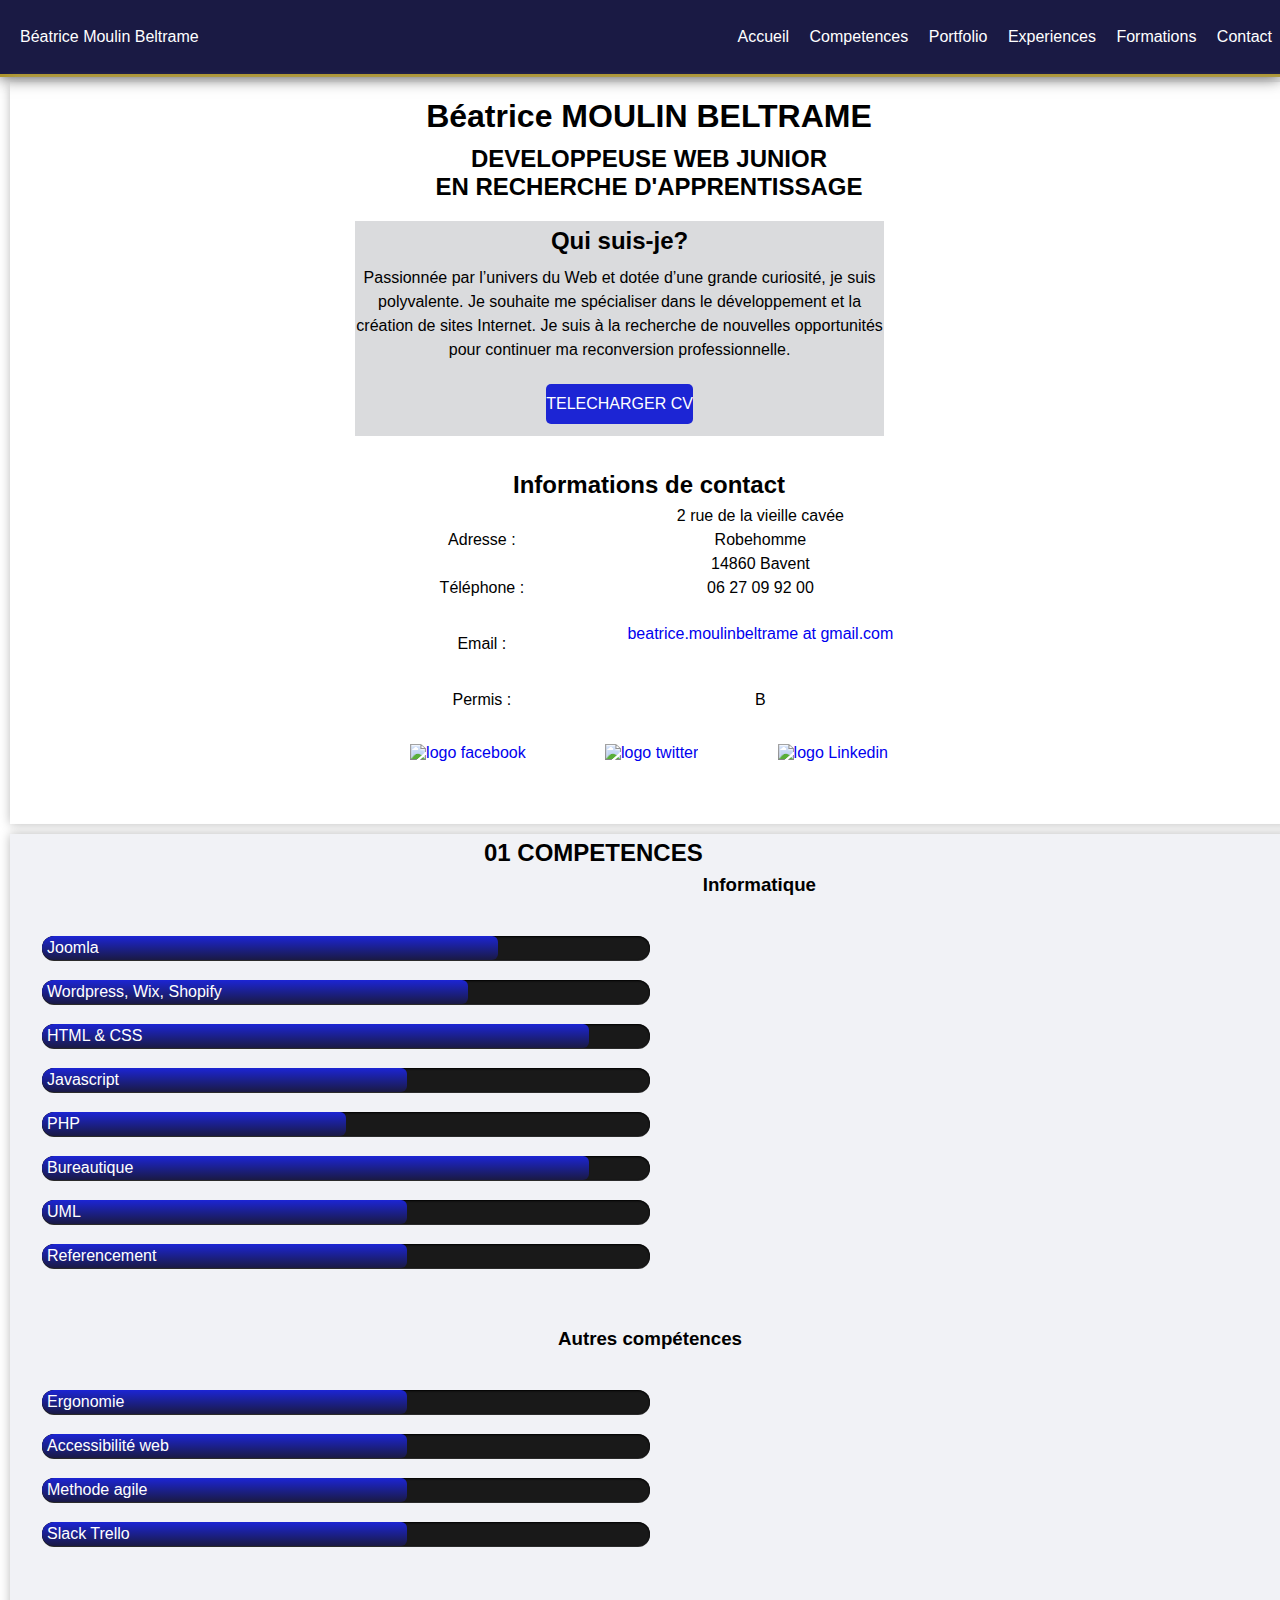
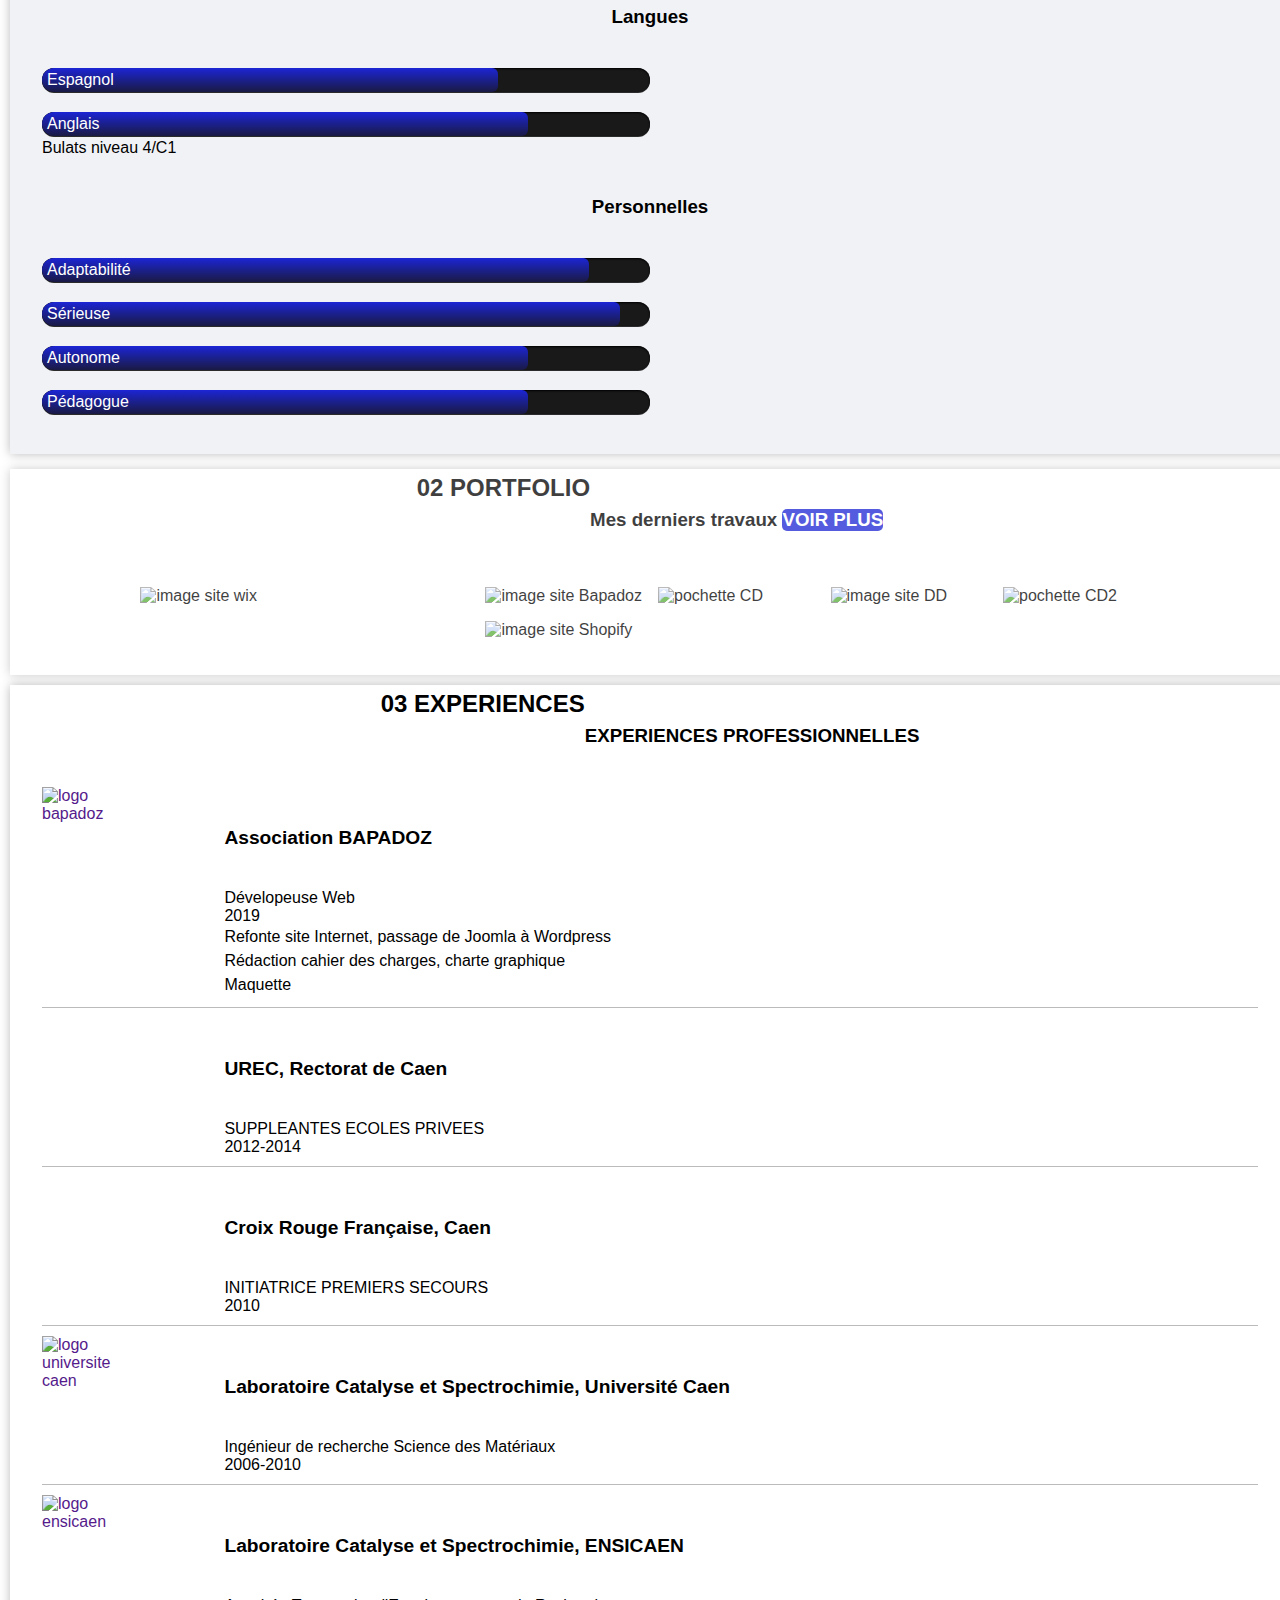
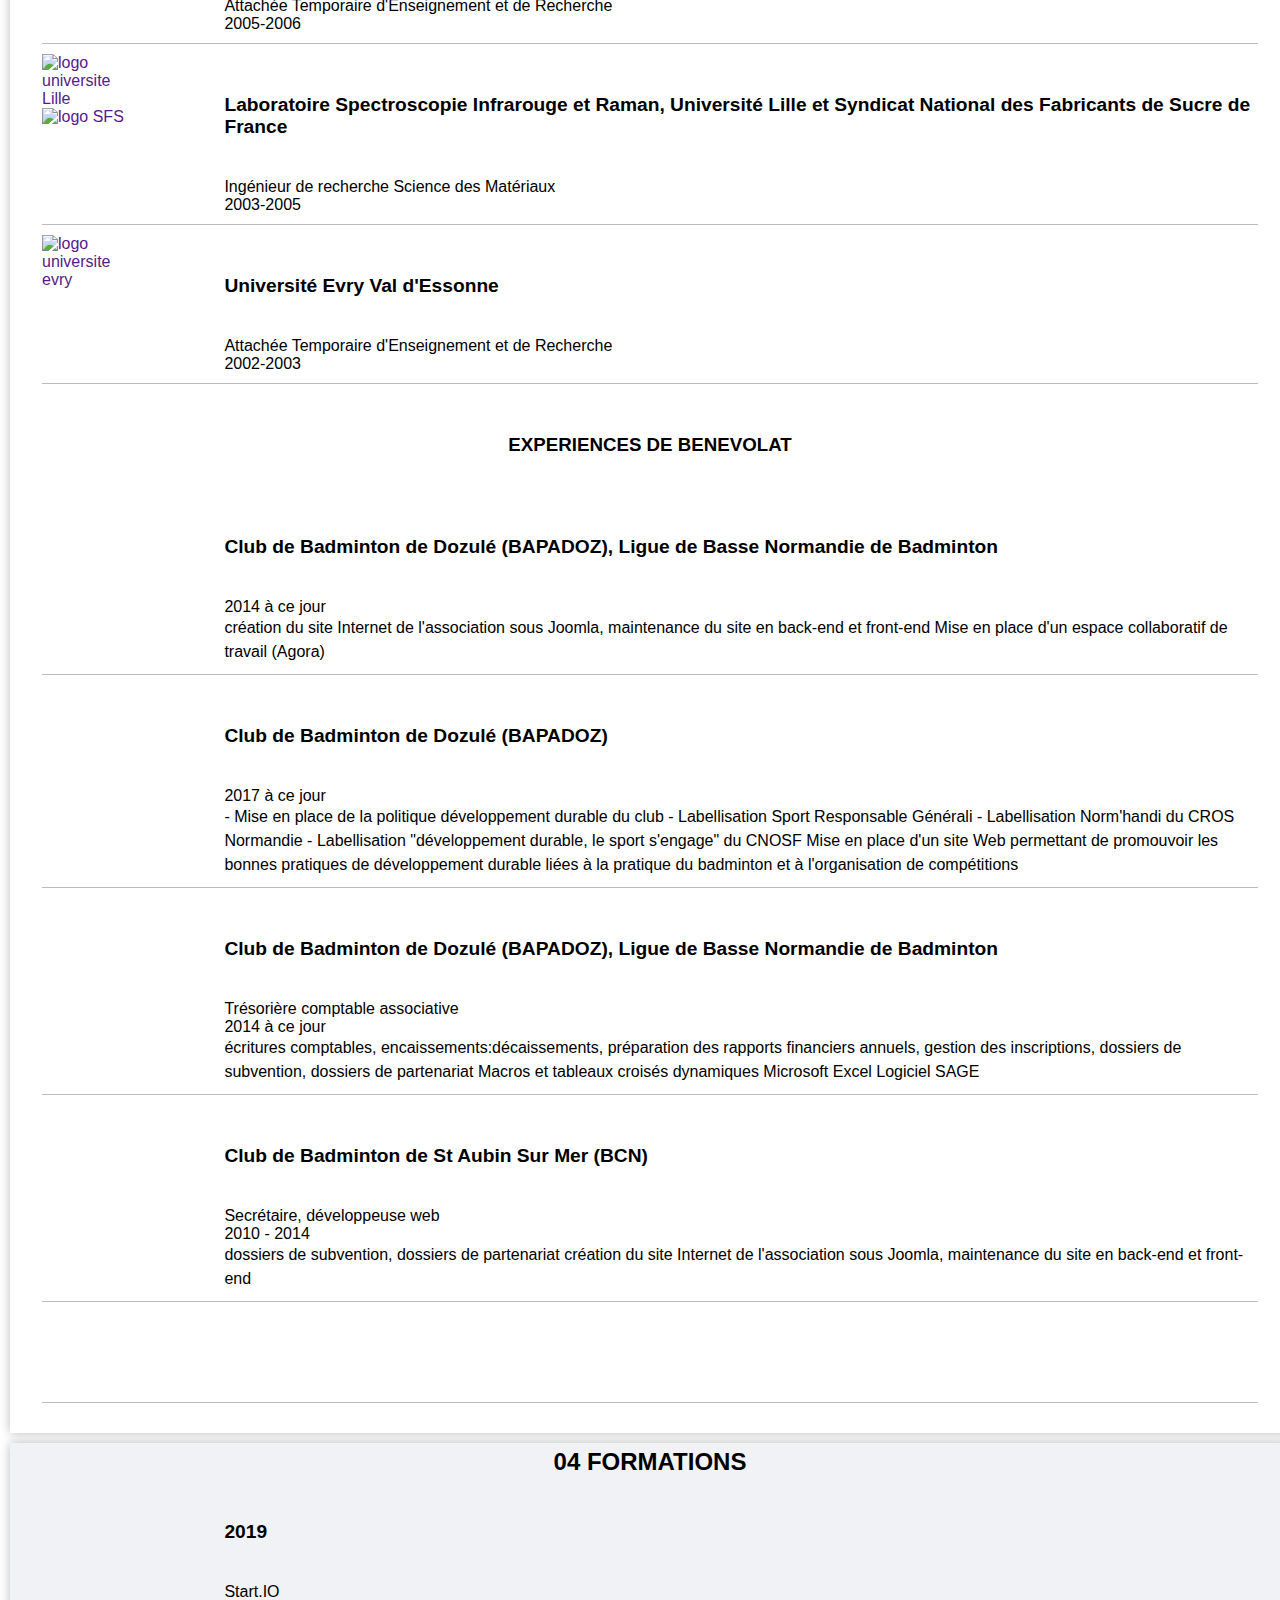
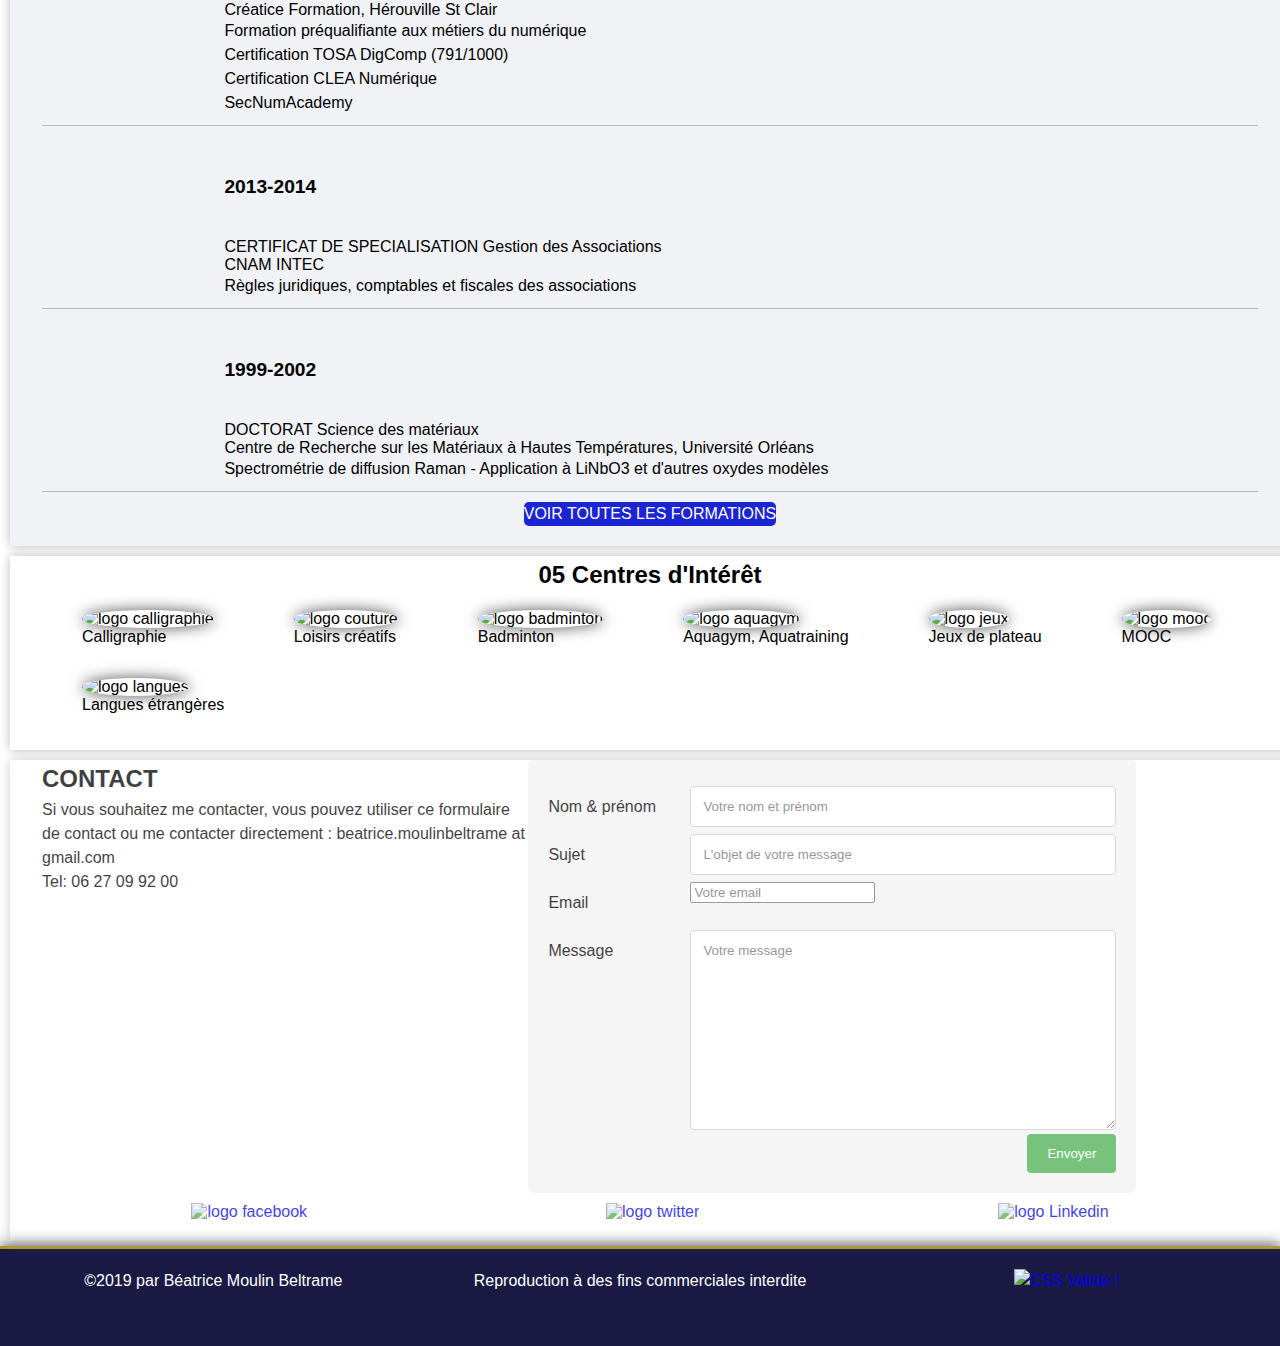
==== index.html @ e1b191f3 "version2" ====
<!DOCTYPE html>
<html lang="fr">
<head>
	<meta charset="utf-8" />
	<meta name="viewport" content="width=device-width, initial-scale=1" />
	<link rel="stylesheet" href="style.css" type="text/css" />
	<title>Site perso de Beatrice Moulin Beltrame</title>
	<link rel="shortcut icon" type="image/x-icon" href="">

</head>
<body>
	<div id="page">
	<header class="main-header">
        <nav class="main-navigation">
            <div class="nav-wrapper">
                <p class="site-title">Béatrice Moulin Beltrame</p>
                <input type="checkbox" id="menu-checkbox" class="menu-checkbox">
				<label for="menu-checkbox" class="menu-toggle">&equiv; Menu</label>
                <ul class="menu">
                    <li><a href="index.html">Accueil</a></li>
                    <li><a href="index.html#competences">Competences</a></li>
                    <li><a href="index.html#portfolio">Portfolio</a></li>
                    <li><a href="index.html#experiences">Experiences</a></li>
                    <li><a href="index.html#formations">Formations</a></li>
                    <li><a href="index.html#contact">Contact</a></li>
                </ul>
            </div> 
        </nav>
    </header>


	<main>
		<section id="principale">
			<!-- <div class="photo"></div> -->
			<div class="presentation">
				<h1>Béatrice MOULIN BELTRAME</h1>
				<h2>DEVELOPPEUSE WEB JUNIOR<br />EN RECHERCHE D'APPRENTISSAGE</h2>
				<article class="main-bloc-inside">
					<h2> Qui suis-je?</h2>
				<p>Passionnée par l’univers du Web et dotée d’une grande curiosité, je suis polyvalente. Je souhaite me spécialiser dans le développement et la création de sites Internet. Je suis à la recherche de nouvelles opportunités pour continuer ma reconversion professionnelle.</p>
				<a href="CV.pdf"><span class="button">TELECHARGER CV</span></a>
				</article>
			</div>
			<div class="contact">
				<h2>Informations de contact</h2>
				<div class="contactbox">
					<p>Adresse :</p>
					<p>2 rue de la vieille cavée<br/>
					Robehomme<br/>
					14860 Bavent</p>
				</div>
				<div class="contactbox">
					<p>Téléphone :</p>
					<p>06 27 09 92 00</p>
				</div>
				<div class="contactbox">
					<p>Email :</p>
					<p><a href="mailto:beatrice.moulinbeltrame@gmail.com">beatrice.moulinbeltrame at gmail.com</a></p>
				</div>
				<div class="contactbox">
					<p>Permis :</p>
					<p>B</p>
				</div>
				<div class="social">
					<a href="https://fr-fr.facebook.com/beatrice.moulin.161"><img src="images/facebook.png" alt="logo facebook" target="_blank"></a>
					<a href="https://twitter.com/beamb14"><img src="images/twitter.png" alt="logo twitter"></a>
					<a href="https://www.linkedin.com/in/béatrice-moulin-beltrame"><img src="images/linkedin.png" alt="logo Linkedin"></a>
				</div>
			</div>
		</section>
		<section id="competences">
			<h2>01 COMPETENCES</h2>
			<h3>Informatique</h3>
			<div class="comp">
				<div class="progressBar">
				<p><span class="p75">Joomla</span></p>
				</div>
			</div>
			<div class="comp">
				<div class="progressBar">
				<p><span class="p70">Wordpress, Wix, Shopify</span></p>
				</div>
			</div>
			<div class="comp">
				<div class="progressBar">
				<p><span class="p90">HTML & CSS</span></p>
				</div>
			</div>
			<div class="comp">
				<div class="progressBar">
				<p><span class="p60">Javascript</span></p>
				</div>
			</div>
			<div class="comp">
				<div class="progressBar">
				<p><span class="p50">PHP</span></p>
				</div>
			</div>
			<div class="comp">
				<div class="progressBar">
				<p><span class="p90">Bureautique</span></p>
				</div>
			</div>
			<div class="comp">
				<div class="progressBar">
				<p><span class="p60">UML</span></p>
				</div>
			</div>
			<div class="comp">
				<div class="progressBar">
				<p><span class="p60">Referencement</span></p>
				</div>
			</div>
			<h3>Autres compétences</h3>
			<div class="comp">
				<div class="progressBar">
				<p><span class="p60">Ergonomie</span></p>
				</div>
			</div>
			<div class="comp">
				<div class="progressBar">
				<p><span class="p60">Accessibilité web</span></p>
				</div>
			</div>
			<div class="comp">
				<div class="progressBar">
				<p><span class="p60">Methode agile</span></p>
				</div>
			</div>
			<div class="comp">
				<div class="progressBar">
				<p><span class="p60">Slack Trello</span></p>
				</div>
			</div>
			<h3>Langues</h3>
			<div class="comp">
				<div class="progressBar">
				<p><span class="p75">Espagnol</span></p>
				</div>
			</div>
			<div class="comp">
				<div class="progressBar">
				<p><span class="p80">Anglais</span>
				Bulats niveau 4/C1</p>
				</div>
			</div>
			<h3>Personnelles</h3>
			<div class="comp">
				<div class="progressBar">
				<p><span class="p90">Adaptabilité</span></p>
				</div>
			</div>
			<div class="comp">
				<div class="progressBar">
				<p><span class="p95">Sérieuse</span></p>
				</div>
			</div>
			<div class="comp">
				<div class="progressBar">
				<p><span class="p80">Autonome</span></p>
				</div>
			</div>
			<div class="comp">
				<div class="progressBar">
				<p><span class="p80">Pédagogue</span></p>
				</div>
			</div>
		</section>
		<section id="portfolio">
			<h2>02 PORTFOLIO</h2>
			<h3>Mes derniers travaux <a href="Portfolio.html"><span class="button">VOIR PLUS</span></a></h3>
			<ul class="gridportfolio">
				<li class="gridportfolio-item">
					<img src="portfolio/SiteWix.png" alt="image site wix" title="creation site internet sous wix"/>
				</li>
				<li class="gridportfolio-item">
					<img src="portfolio/SiteBapadoz.png" alt="image site Bapadoz" />
				</li>
				<li class="gridportfolio-item">
					<img src="portfolio/PochetteCD.png" alt="pochette CD" />
				</li>
				<li class="gridportfolio-item">
					<img src="portfolio/SiteDD.png" alt="image site DD" />
				</li>
				<li class="gridportfolio-item">
					<img src="portfolio/PochetteCD2.png" alt="pochette CD2" />
				</li>
				<li class="gridportfolio-item">
					<img src="portfolio/SiteShopify.png" alt="image site Shopify" />
				</li>
			</ul>
			
		</section>
		<section id="experiences">
			<h2>03 EXPERIENCES</h2>
			<h3>EXPERIENCES PROFESSIONNELLES</h3>
			<div class="exp">
				<div class="explogo">
					<a href=""><img src="images/Bapadoz.png" alt="logo bapadoz"></a>
				</div>
				<div class="expinfo">
					<h3>Association BAPADOZ</h3>
					<h4>Dévelopeuse Web</h4>
					<h4>2019</h4>
				</div>
				<div class="expdescription">
					<p>Refonte site Internet, passage de Joomla à Wordpress<br />
						Rédaction cahier des charges, charte graphique<br />
					Maquette</p>
				</div>
			</div>	
			<div class="exp">
				<div class="explogo">
					<a href=""><img src="images/UREC.png" alt=""></a>
				</div>
				<div class="expinfo">
					<h3>UREC, Rectorat de Caen</h3>
					<h4>SUPPLEANTES ECOLES PRIVEES</h4>
					<h4>2012-2014</h4>
				</div>
				<div class="expdescription">
					<p></p>
				</div>
			</div>
			<div class="exp">
				<div class="explogo">
					<a href=""><img src="images/CRF.png" alt=""></a>
				</div>
				<div class="expinfo">
					<h3>Croix Rouge Française, Caen</h3>
					<h4>INITIATRICE PREMIERS SECOURS</h4>
					<h4>2010</h4>
				</div>
				<div class="expdescription">
					<p></p>
				</div>
			</div>
			<div class="exp">
				<div class="explogo">
					<a href=""><img src="images/LCS.jpg" alt=""><img src="images/Unicaen.jpg" alt="logo universite caen"></a>
				</div>
				<div class="expinfo">
					<h3>Laboratoire Catalyse et Spectrochimie, Université Caen</h3>
					<h4>Ingénieur de recherche Science des Matériaux</h4>
					<h4>2006-2010</h4>
				</div>
				<div class="expdescription">
					<p></p>
				</div>
			</div>
			<div class="exp">
				<div class="explogo">
					<a href=""><img src="images/LCS.jpg" alt=""><img src="images/ENSI.png" alt="logo ensicaen"></a>
				</div>
				<div class="expinfo">
					<h3>Laboratoire Catalyse et Spectrochimie, ENSICAEN</h3>
					<h4>Attachée Temporaire d'Enseignement et de Recherche</h4>
					<h4>2005-2006</h4>
				</div>
				<div class="expdescription">
					<p></p>
				</div>
			</div>	
			<div class="exp">
				<div class="explogo">
					<a href=""><img src="images/LASIR.jpg" alt=""><img src="images/UnivLille.jpg" alt="logo universite Lille"><img src="images/SNFS.png" alt="logo SFS"> </a>
				</div>
				<div class="expinfo">
					<h3>Laboratoire Spectroscopie Infrarouge et Raman, Université Lille et Syndicat National des Fabricants de Sucre de France</h3>
					<h4>Ingénieur de recherche Science des Matériaux</h4>
					<h4>2003-2005</h4>
				</div>
				<div class="expdescription">
					<p></p>
				</div>
			</div>	
			<div class="exp">
				<div class="explogo">
					<a href=""><img src="images/University_of_Évry_Val_d'Essonne_(logo).png" alt="logo universite evry"></a>
				</div>
				<div class="expinfo">
					<h3>Université Evry Val d'Essonne</h3>
					<h4>Attachée Temporaire d'Enseignement et de Recherche</h4>
					<h4>2002-2003</h4>
				</div>
				<div class="expdescription">
					<p></p>
				</div>
			</div>
			<h3>EXPERIENCES DE BENEVOLAT</h3>
			<div class="exp">
				<div class="explogo">
					<a href=""><img src="" alt=""></a>
				</div>
				<div class="expinfo">
					<h3>Club de Badminton de Dozulé (BAPADOZ), Ligue de Basse Normandie  de Badminton</h3>
					<h4></h4>
					<h4>2014 à ce jour</h4>
				</div>
				<div class="expdescription">
					<p>création du site Internet de l'association sous Joomla, maintenance  du site en back-end et front-end
					Mise en place d'un espace collaboratif de travail (Agora)</p>
				</div>
			</div>
			<div class="exp">
				<div class="explogo">
					<a href=""><img src="" alt=""></a>
				</div>
				<div class="expinfo">
					<h3>Club de Badminton de Dozulé (BAPADOZ)</h3>
					<h4></h4>
					<h4>2017 à ce jour</h4>
				</div>
				<div class="expdescription">
					<p>- Mise en place de la politique développement durable du club

- Labellisation Sport Responsable Générali

- Labellisation Norm'handi du CROS Normandie

- Labellisation "développement durable, le sport s'engage" du CNOSF
Mise en place d'un site Web permettant de promouvoir les bonnes pratiques de développement durable liées à la pratique du badminton et à l'organisation de compétitions</p>
				</div>
			</div>
			<div class="exp">
				<div class="explogo">
					<a href=""><img src="" alt=""></a>
				</div>
				<div class="expinfo">
					<h3>Club de Badminton de Dozulé (BAPADOZ), Ligue de Basse Normandie  de Badminton</h3>
					<h4>Trésorière comptable associative</h4>
					<h4>2014 à ce jour</h4>
				</div>
				<div class="expdescription">
					<p>écritures comptables, encaissements:décaissements, préparation des rapports financiers annuels, gestion des inscriptions, dossiers de subvention, dossiers de partenariat

Macros et tableaux croisés dynamiques Microsoft Excel
Logiciel SAGE</p>
				</div>
			</div>
			<div class="exp">
				<div class="explogo">
					<a href=""><img src="" alt=""></a>
				</div>
				<div class="expinfo">
					<h3>Club de Badminton de St Aubin Sur Mer (BCN)</h3>
					<h4>Secrétaire, développeuse web</h4>
					<h4>2010 - 2014</h4>
				</div>
				<div class="expdescription">
					<p>dossiers de subvention, dossiers de partenariat
création du site Internet de l'association sous Joomla, maintenance  du site en back-end et front-end</p>
				</div>
			</div>
			
			
			<div class="exp">
				<div class="explogo">
					<a href=""><img src="" alt=""></a>
				</div>
				<div class="expinfo">
					<h3></h3>
					<h4></h4>
					<h4></h4>
				</div>
				<div class="expdescription">
					<p></p>
				</div>
			</div>
		</section>
		<section id="formations">
			<h2>04 FORMATIONS</h2>
			<div class="format">
				<div class="formatlogo">
					<a href=""><img src="" alt=""></a>
				</div>
				<div class="formatinfo">
					<h3>2019</h3>
					<h4>Start.IO</h4>
					<h4>Créatice Formation, Hérouville St Clair</h4>
				</div>
				<div class="formatdescription">
					<p>Formation préqualifiante aux métiers du numérique<br />
						Certification TOSA DigComp (791/1000)<br />
						Certification CLEA Numérique<br />
					SecNumAcademy</p>
				</div>
			</div>
			<div class="format">
				<div class="formatlogo">
					<a href=""><img src="" alt=""></a>
				</div>
				<div class="formatinfo">
					<h3>2013-2014</h3>
					<h4>CERTIFICAT DE SPECIALISATION Gestion des Associations</h4>
					<h4>CNAM INTEC</h4>
				</div>
				<div class="formatdescription">
					<p>Règles juridiques, comptables et fiscales des associations</p>
				</div>
			</div>
			<div class="format">
				<div class="formatlogo">
					<a href=""><img src="" alt=""></a>
				</div>
				<div class="formatinfo">
					<h3>1999-2002</h3>
					<h4>DOCTORAT Science des matériaux</h4>
					<h4>Centre de Recherche sur les Matériaux à Hautes Températures, Université Orléans</h4>
				</div>
				<div class="formatdescription">
					<p>Spectrométrie de diffusion Raman - Application à LiNbO3 et d'autres oxydes modèles</p>
				</div>
			</div>
			<p><a href="Formations.html" alt="lien vers formations"><span class="button">VOIR TOUTES LES FORMATIONS</span></a></p>
		</section>
		<section id="centresinteret">
			<h2>05 Centres d'Intérêt</h2>
			<div class="interets">
				<figure class="interet">
					<img src="images/calligraphy.png" alt="logo calligraphie">
					<figcaption>Calligraphie</figcaption>
				</figure>
				<figure class="interet">
					<img src="images/knitting.png" alt="logo couture">
					<figcaption>Loisirs créatifs</figcaption>
				</figure>
				<figure class="interet">
					<img src="images/badminton.png" alt="logo badminton">
					<figcaption>Badminton</figcaption>
				</figure>
				<figure class="interet">
					<img src="images/aquagym.png" alt="logo aquagym">
					<figcaption>Aquagym, Aquatraining</figcaption>
				</figure>
				<figure class="interet">
					<img src="images/chess-board.png" alt="logo jeux">
					<figcaption>Jeux de plateau</figcaption>
				</figure>
				<figure class="interet">
					<img src="images/mooc.jpg" alt="logo mooc">
					<figcaption>MOOC</figcaption>
				</figure>
				<figure class="interet">
					<img src="images/translation.png" alt="logo langues">
					<figcaption>Langues étrangères</figcaption>
				</figure>
			</div>
		</section>
		<section id="contact">
			<div class="cont">
				<div class="cont-item">
					<h2>CONTACT</h2>
					<p>Si vous souhaitez me contacter, vous pouvez utiliser ce formulaire de contact ou me contacter directement : beatrice.moulinbeltrame at gmail.com<br /> Tel: 06 27 09 92 00</p>
				</div>
				<div class="formcontact">
					<form action="#" method="post">
						<div class="row">
      						<div class="col-25">
                        		<label for="fnom">Nom & prénom</label>
                        	</div>
      						<div class="col-75">
                        		<input type="text" id="fnom" name="fnom" placeholder="Votre nom et prénom">
                        	</div>
    					</div>
    					<div class="row">
      						<div class="col-25">
                        		<label for="sujet">Sujet</label>
                        	</div>
      						<div class="col-75">
                        		<input type="text" id="sujet" name="sujet" placeholder="L'objet de votre message">
                        	</div>
    					</div>
    					<div class="row">
      						<div class="col-25">
                        		<label for="emailAddress">Email</label>
                        	</div>
      						<div class="col-75">
                        		<input id="emailAddress" type="email" name="email" placeholder="Votre email">
                        	</div>
    					</div>
    					<div class="row">
      						<div class="col-25">
                        		<label for="subject">Message</label>
                        	</div>
      						<div class="col-75">
                        		<textarea id="subject" name="subject" placeholder="Votre message" style="height:200px"></textarea>
                        	</div>
                        </div>
                        <div class="row">
                        		<input type="submit" value="Envoyer">
                        </div>
                    </form>
                </div>
			</div>
			<div class="social">
					<a href="https://fr-fr.facebook.com/beatrice.moulin.161"><img src="images/facebook.png" alt="logo facebook" target="_blank"></a>
					<a href="https://twitter.com/beamb14"><img src="images/twitter.png" alt="logo twitter"></a>
					<a href="https://www.linkedin.com/in/béatrice-moulin-beltrame"><img src="images/linkedin.png" alt="logo Linkedin"></a>
			</div>
		</section>
	</main>
	
	<footer>
		<p>©2019 par Béatrice Moulin Beltrame</p>
		<p>Reproduction à des fins commerciales interdite</p>
		<p>
    <a href="http://jigsaw.w3.org/css-validator/check/referer">
        <img style="border:0;width:88px;height:31px"
            src="http://jigsaw.w3.org/css-validator/images/vcss"
            alt="CSS Valide !" />
    </a>
</p>
	</footer>
</div>
</body>
</html>
---- style.css ----
html, body, div, h1, h2, h3, h4, h5, h6, p, blockquote, a, img, small, strong, sub, sup, ol, ul, li, fieldset, form, label, legend, table, caption, tbody, tfoot, thead, tr, th, td, nav, button, section, header, footer, title {
	margin: 0;
	padding: 0;
	border: 0;
	outline: 0;
	vertical-align: baseline;
	background: transparent;
}

html {
	box-sizing : border-box; /* retire les marges internes et bordures des dimensions de la boite */
}

*, *::before, *::after {
	box-sizing: inherit;
}

* {
	font-family: 'Trebuchet MS', Arial, sans-serif;
}

body {
	padding: 0;
	margin: 0;
	display: flex;
	flex-flow: row nowrap;
}


body >* {
	flex: 100%;
}

p {
	font-size: 1em;
	line-height: 1.5em;
}

a {
	text-decoration: none;
}

 footer  {
	display: flex;
	width: 100%;
	padding: 20px 0px;
	box-shadow: 0px 0px 15px #333;
    background-color: #1a1a44;
	border-top: 3px #ae952e solid;
    min-height: 100px;
}


section {
	display: flex;
	flex-flow: row wrap;
	justify-content: center;
	width: 100%;
	padding-bottom: 20px;
	margin: 5px 10px;
	box-shadow: 0px 0px 10px #bbb;
	/*background-color: */
}

h1 {
	font-size: 2em;
	line-height: 1.5em;
	font-weight: bold;
}

h2 {
	margin: 5px 0;
}

h3 {
	margin: 40px 0;
}

section > div {
	width: 95%;
}

main  {
	display: flex;
	flex-direction: column;
	
}

.button {
	display: inline-block;
	height: 100%;
	min-height: 21px;
	background-color: rgba(28, 37, 212, 1);
	color: white;
	cursor: pointer !important;
	text-align: center;
	border-radius: 5px;
}


.social {
	display: flex;
	justify-content: space-around;
	margin: 10px auto 0px auto;
}

.social img {
	width: 40px;
	height: 40px;
}

/********************************/
/*********HEADER*****************/
/********************************/
.main-header {
    width: 100%;
    padding: 20px 0px;
    box-shadow: 0px 0px 15px #333;
    background-color: #1a1a44;
    border-bottom: 3px #ae952e solid;
    color: #fff;
}

.nav-wrapper {    
    align-items: center;
    display: flex;
    flex-wrap: wrap;
    justify-content: space-between;
}

.main-header p{
	padding-left : 20px;
}

.menu {
    /*display: none;*/ /* le menu est cache par defaut */
    flex-basis: 100%;
    list-style: none;
    margin: 0;
    max-height: 0;
    opacity: 0; /**/
    overflow: hidden;
    padding: 0 2em;
    transition: margin .5s ease-in-out, max-height .5s ease-in-out, opacity .3s .1s ease-in-out;
    visibility: hidden; /**/
}

.menu-checkbox:checked ~ .menu {
    /*display: block;*/
	margin: 1em 0;
    max-height: 500px;
    opacity: 1;
    visibility: visible;
}

.menu-checkbox:checked + .menu {
	margin: 1em 0;
    max-height: 500px;
    opacity: 1;
    visibility: visible;
}

.menu-checkbox {
	opacity: 0;
	position: absolute;
	top: -1000px;
}

.menu-checkbox:focus + .menu-toggle {
    outline: #ae952e auto 5px;
}

.menu-toggle {
    padding: .5em 1em;
    display: inline-block;/**/
}

.menu li {
    border-bottom: 1px solid #eee;
}

.menu li a {
    display: inline-block;
    padding: 0.5em 1em;
    color: #fff;
}

.menu li a:hover {
  background-color: #f4f4f4;
  color: #333;
}

/*****************************/
/*****************************/
/*****************************/
 #principale {
	text-align: center;
	border-bottom: 2px dashed #ccc;
	background-image: url('images/seascape.jpg');
	background-attachment: fixed; 
	background-repeat: no-repeat;
	background-size: cover;
	height: 100%;
 }

 #principale a {
 	display: block;
 	text-align: center;
 	padding: 10px;
 	margin: 10px auto 30px auto;
 	border-radius: 5px;
 }

.presentation {
	margin-top: 10px;
	padding-bottom: 0px;
}

article {
	margin-left: calc(50%/2);
	margin-top: 20px;
}

.main-bloc-inside {
	font-size:1em; 
	line-height:2.5em; 
	text-align:center;
	width: 45%;
	background-color : #dadbdd;

}

.photo {
	text-align: center;
}

.photo img {
	width: 150px;
	height: 150px;
	border: 3px solid #fff;
	box-shadow: 0px 0px 10px #777;
	border-radius: 50%;
	margin-top: -80px;
}

.contactbox {
	display: flex;
	flex-flow: row wrap;
	align-items: center;
}

.contactbox p:first-child {
	flex: 0 0 40%;
}

.contactbox p:last-child {
	flex: 0 0 60%;
}

/*****************************/
/*********COMPETENCES*********/
/*****************************/
#competences {
	/*background-image: url('images/code-2620118_1920.jpg');
	background-attachment: fixed; 
	background-repeat: no-repeat;
	background-size: cover;
	opacity: .75;*/
	background-color: #f1f2f6;
	display: flex;
	flex-flow: row wrap;
	margin-bottom: 10px;
}

.comp {
	display: flex;
	flex-flow: row wrap;
	margin-bottom: 10px;
}

.progressBar {
	flex: 0 0 50%;
	height: 1.5em;
	width: 300px;
	/*position: relative;*/
	background-color: #191919;
	-moz-border-radius: 16px;
	-webkit-border-radius: 16px;
	border-radius: 16px;
	box-shadow: inset 0 1px 2px #000, 0 1px 0 #2b2b2b;
	-webkit-box-shadow: inset 0 1px 2px #000, 0 1px 0 #2b2b2b;
	-moz-box-shadow: inset 0 1px 2px #000, 0 1px 0 #2b2b2b;
	margin-bottom: 10px;
}

.progressBar span, .progressBar2 span {
	display: block;
	height: 100%;
	padding-left: 5px;
	color: #fff;
	/*transition: width;
	width: 0%;
    height: 100%;
    transition: width;
    transition-duration: 1s;
    transition-timing-function: cubic-bezier(.36,.55,.63,.48);

	background-color: rgb(43,194,83);
	background-image: linear-gradient(center bottom, 
		rgb(43,194,83) 75%, 
		rgb(84,240,84) 25%);
  	box-shadow: 
  		inset 0 2px 9px  rgba(255,255,255,0.3), 
  		inset 0 -2px 6px rgba(0,0,0,0.4);
  	position: relative;
  	overflow: hidden;
  	*/
}


.p100 {
	width: 100%;	
  background-color: rgba(28, 37, 212, 1);
  background-image: -webkit-linear-gradient(rgba(28, 37, 212, 1), #1A1A44);
  background-image: -o-linear-gradient(rgba(28, 37, 212, 1), #1A1A44);
  background-image: linear-gradient(rgba(28, 37, 212, 1), #1A1A44);

	border-top-right-radius: 8px;
	border-bottom-right-radius: 8px;
	border-top-left-radius: 16px;
	border-bottom-left-radius: 16px;
}

.p95 {
	width: 95%;		
  background-color: rgba(28, 37, 212, 1);
  background-image: -webkit-linear-gradient(rgba(28, 37, 212, 1), #1A1A44);
  background-image: -o-linear-gradient(rgba(28, 37, 212, 1), #1A1A44);
  background-image: linear-gradient(rgba(28, 37, 212, 1), #1A1A44);
	border-top-right-radius: 8px;
	border-bottom-right-radius: 8px;
	border-top-left-radius: 16px;
	border-bottom-left-radius: 16px;
}

.p90 {
	width: 90%;	
  background-color: rgba(28, 37, 212, 1);
  background-image: -webkit-linear-gradient(rgba(28, 37, 212, 1), #1A1A44);
  background-image: -o-linear-gradient(rgba(28, 37, 212, 1), #1A1A44);
  background-image: linear-gradient(rgba(28, 37, 212, 1), #1A1A44);
	border-top-right-radius: 8px;
	border-bottom-right-radius: 8px;
	border-top-left-radius: 16px;
	border-bottom-left-radius: 16px;
}

.p85 {
	width: 85%;	
  background-color: rgba(28, 37, 212, 1);
  background-image: -webkit-linear-gradient(rgba(28, 37, 212, 1), #1A1A44);
  background-image: -o-linear-gradient(rgba(28, 37, 212, 1), #1A1A44);
  background-image: linear-gradient(rgba(28, 37, 212, 1), #1A1A44);
	border-top-right-radius: 8px;
	border-bottom-right-radius: 8px;
	border-top-left-radius: 16px;
	border-bottom-left-radius: 16px;
}

.p80 {
	width: 80%;		
  background-color: rgba(28, 37, 212, 1);
  background-image: -webkit-linear-gradient(rgba(28, 37, 212, 1), #1A1A44);
  background-image: -o-linear-gradient(rgba(28, 37, 212, 1), #1A1A44);
  background-image: linear-gradient(rgba(28, 37, 212, 1), #1A1A44);
	border-top-right-radius: 8px;
	border-bottom-right-radius: 8px;
	border-top-left-radius: 16px;
	border-bottom-left-radius: 16px;
}

.p75 {
	width: 75%;
  background-color: rgba(28, 37, 212, 1);
  background-image: -webkit-linear-gradient(rgba(28, 37, 212, 1), #1A1A44);
  background-image: -o-linear-gradient(rgba(28, 37, 212, 1), #1A1A44);
  background-image: linear-gradient(rgba(28, 37, 212, 1), #1A1A44);
	border-top-right-radius: 8px;
	border-bottom-right-radius: 8px;
	border-top-left-radius: 16px;
	border-bottom-left-radius: 16px;
}

.p70 {
	width: 70%;		
  background-color: rgba(28, 37, 212, 1);
  background-image: -webkit-linear-gradient(rgba(28, 37, 212, 1), #1A1A44);
  background-image: -o-linear-gradient(rgba(28, 37, 212, 1), #1A1A44);
  background-image: linear-gradient(rgba(28, 37, 212, 1), #1A1A44);
	border-top-right-radius: 8px;
	border-bottom-right-radius: 8px;
	border-top-left-radius: 16px;
	border-bottom-left-radius: 16px;
}

.p65 {
	width: 65%;
	background-color: rgba(28, 37, 212, 1);
  background-image: -webkit-linear-gradient(rgba(28, 37, 212, 1), #1A1A44);
  background-image: -o-linear-gradient(rgba(28, 37, 212, 1), #1A1A44);
  background-image: linear-gradient(rgba(28, 37, 212, 1), #1A1A44);
	border-top-right-radius: 8px;
	border-bottom-right-radius: 8px;
	border-top-left-radius: 16px;
	border-bottom-left-radius: 16px;
}
.p60 {
	width: 60%;	
	background-color: rgba(28, 37, 212, 1);
  background-image: -webkit-linear-gradient(rgba(28, 37, 212, 1), #1A1A44);
  background-image: -o-linear-gradient(rgba(28, 37, 212, 1), #1A1A44);
  background-image: linear-gradient(rgba(28, 37, 212, 1), #1A1A44);
	border-top-right-radius: 8px;
	border-bottom-right-radius: 8px;
	border-top-left-radius: 16px;
	border-bottom-left-radius: 16px;
}
.p55 {
	width: 55%;
	background-color: rgba(28, 37, 212, 1);
  background-image: -webkit-linear-gradient(rgba(28, 37, 212, 1), #1A1A44);
  background-image: -o-linear-gradient(rgba(28, 37, 212, 1), #1A1A44);
  background-image: linear-gradient(rgba(28, 37, 212, 1), #1A1A44);
	border-top-right-radius: 8px;
	border-bottom-right-radius: 8px;
	border-top-left-radius: 16px;
	border-bottom-left-radius: 16px;
}
.p50 {
	width: 50%;	
	background-color: rgba(28, 37, 212, 1);
  background-image: -webkit-linear-gradient(rgba(28, 37, 212, 1), #1A1A44);
  background-image: -o-linear-gradient(rgba(28, 37, 212, 1), #1A1A44);
  background-image: linear-gradient(rgba(28, 37, 212, 1), #1A1A44);
	border-top-right-radius: 8px;
	border-bottom-right-radius: 8px;
	border-top-left-radius: 16px;
	border-bottom-left-radius: 16px;
}

/*****************************/
/**********PORTFOLIO**********/
/*****************************/

#portfolio {
	background-image: url('images/landscape-559434_1920.jpg');
	background-attachment: fixed; 
	background-repeat: no-repeat;
	background-size: cover;
	opacity: .75;
}

.gridportfolio {
	list-style: none;
	padding: .5em;
	display: grid; /* grille*/
	grid-auto-flow: row; /*distribution auto*/
	grid-template-columns: 1fr; /* une seule colonne si pas de media queries*/
}

.gridportfolio-item {
	margin: .5em;
}

.gridportfolio-item:first-of-type {
	grid-area: 1 / 1 / span 2 / span 2; /* prend la place de deux elements dans chaque direction*/
}

.gridportfolio-item img {
	display: block;
	height: auto;
	max-width: 100%;
	margin:0 auto;
	opacity: 1;
}


/*****************************/
/*********EXPERIENCES*********/
/*****************************/
#experiences {
	/*background-image: url('images/salt-harvesting-3060093_1920.jpg');
	background-attachment: fixed; 
	background-repeat: no-repeat;
	background-size: cover;
	opacity: .55;*/
}

.exp {
	display: flex;
	flex-flow: row wrap;
	border-bottom: 1px solid #bbb;
	padding-bottom: 10px;
	margin-bottom: 10px;
}

.explogo {
	flex: 0 0 25%;
	max-width: 100px;
}

.expinfo {
	display: flex;
	flex-flow: column wrap;
	flex: 0 0 70%;
	margin-left: auto;
}

.exp img {
	width: 100%;
}

.exp h3 {
	font-size: 1.2em;
}

.exp h4 {
	font-size: 1em;
	font-weight: normal;
}


/*****************************/
/*********FORMATIONS*********/
/*****************************/
#formations {
	/*background-image: url('images/code-2620118_1920.jpg');
	background-attachment: fixed; 
	background-repeat: no-repeat;
	background-size: cover;
	opacity: .75;*/
	background-color: #f1f2f6;
}

.format {
	display: flex;
	flex-flow: row wrap;
	border-bottom: 1px solid #bbb;
	padding-bottom: 10px;
	margin-bottom: 10px;
}

.formatlogo {
	flex: 0 0 25%;
	max-width: 100px;
}

.formatinfo {
	display: flex;
	flex-flow: column wrap;
	flex: 0 0 70%;
	margin-left: auto;
}

.format img {
	width: 100%;
}

.format h3 {
	font-size: 1.2em;
}

.format h4 {
	font-size: 1em;
	font-weight: normal;
}



/********************************/
/*********INTERETS***************/
/********************************/
#centresinteret {
	background-image: url('images/boat-962799_1920.jpg');
}

#centresinteret img {
	width: 80px;
	height: 80px;
	border-radius: 50%;
	box-shadow: 0px 0px 15px #555;
}

.interets {
	display: flex;
	flex-flow: row wrap;	
}

/********************************/
/*********CONTACT****************/
/********************************/
#contact {
	background-image: url('images/code-2620118_1920.jpg');
	background-attachment: fixed; 
	background-repeat: no-repeat;
	background-size: cover;
	opacity: .75;
}

.cont {
	display: flex;
	flex-flow: row wrap;
}

.cont-item {
	flex: 0 0 40%;
}

.formcontact {
	border-radius: 5px;
  	background-color: #f2f2f2;
  	padding: 20px;
	flex: 0 0 50%;
}

/* Style inputs, select elements and textareas */
input[type=text], select, textarea{
  width: 100%;
  padding: 12px;
  border: 1px solid #ccc;
  border-radius: 4px;
  box-sizing: border-box;
  resize: vertical;
}

/* Style the label to display next to the inputs */
label {
  padding: 12px 12px 12px 0;
  display: inline-block;
}

/* Style the submit button */
input[type=submit] {
  background-color: #4CAF50;
  color: white;
  padding: 12px 20px;
  border: none;
  border-radius: 4px;
  cursor: pointer;
  float: right;
}

/* Floating column for labels: 25% width */
.col-25 {
  float: left;
  width: 25%;
  margin-top: 6px;
}

/* Floating column for inputs: 75% width */
.col-75 {
  float: left;
  width: 75%;
  margin-top: 6px;
}

/* Clear floats after the columns */
.row:after {
  content: "";
  display: table;
  clear: both;
}

/********************************/
/*********FOOTER*****************/
/********************************/
footer p {
	width: 90%;
	margin: 0 auto;
	color:#fff;
	text-align: center;
}






/*****************************/

@media (min-width: 400px) {
	.gridportfolio {
		grid-template-columns: 1fr 1fr;
	}
}

@media (min-width: 600px) {
	.gridportfolio {
		grid-template-columns: 1fr 1fr 1fr;
	}
}

@media (min-width: 800px) {
	.gridportfolio {
		grid-template-columns: 1fr 1fr 1fr 1fr;
	}
}

@media (min-width: 1000px) {
	section {
		width: 100%;
		box-shadow: 0px 0px 10px #bbb;
	}

	a:hover {color: #EA0;
	}
	
	
	#principale, .contact {
		flex: 0 0 45%;
	}

	#principale {
		border-bottom: none;
		border-right: 2px solid #ccc;
		padding-right: 20px;
	}

	#principale {
		padding-left: 20px;
		margin-right: auto;
	}

	#principale a {
		border: 2px solid transparent;
		box-shadow: none;
	}

	#principale a:hover {
		color: #1a1a44;
		background-color:#fff;
		/*border: 2px solid rgba(28, 37, 212, 1);*/
		box-shadow: 0px 0px 20px #666;
	}

	.gridportfolio {
		grid-template-columns: 1fr 1fr 1fr 1fr 1fr;
	}

	.explogo, .formatlogo {
		flex: 0 0 10%;
	}

	.expinfo, .expdescription, .formatinfo, .formatdescription {
		flex: 0 0 85%;
		margin-left: auto;
	}

	#centresinteret {
		flex: 0 1 25%;
	}
}

@media (min-width: 1200px) {
	.gridportfolio {
		grid-template-columns: 1fr 1fr 1fr 1fr 1fr 1fr;
	}
}

@media (min-width: 1400px) {
	.gridportfolio {
		grid-template-columns: 1fr 1fr 1fr 1fr 1fr 1fr 1fr;
	}
}

@media screen and (max-width: 600px) {
  .col-25, .col-75, input[type=submit] {
    width: 100%;
    margin-top: 0;
  }
}

@media screen and (min-width: 65em) {
    .menu {
        flex-basis: auto;
        margin: 0;
        max-height: 1000px;
        opacity: 1;
        padding: 0;
        visibility: visible;
    }

    .menu-toggle,
    .menu-checkbox {
        display: none;
    }

    .menu li {
        border: none;
        display: inline-block;
    }

	.menu li a {
	    padding: .5em;
	}

}
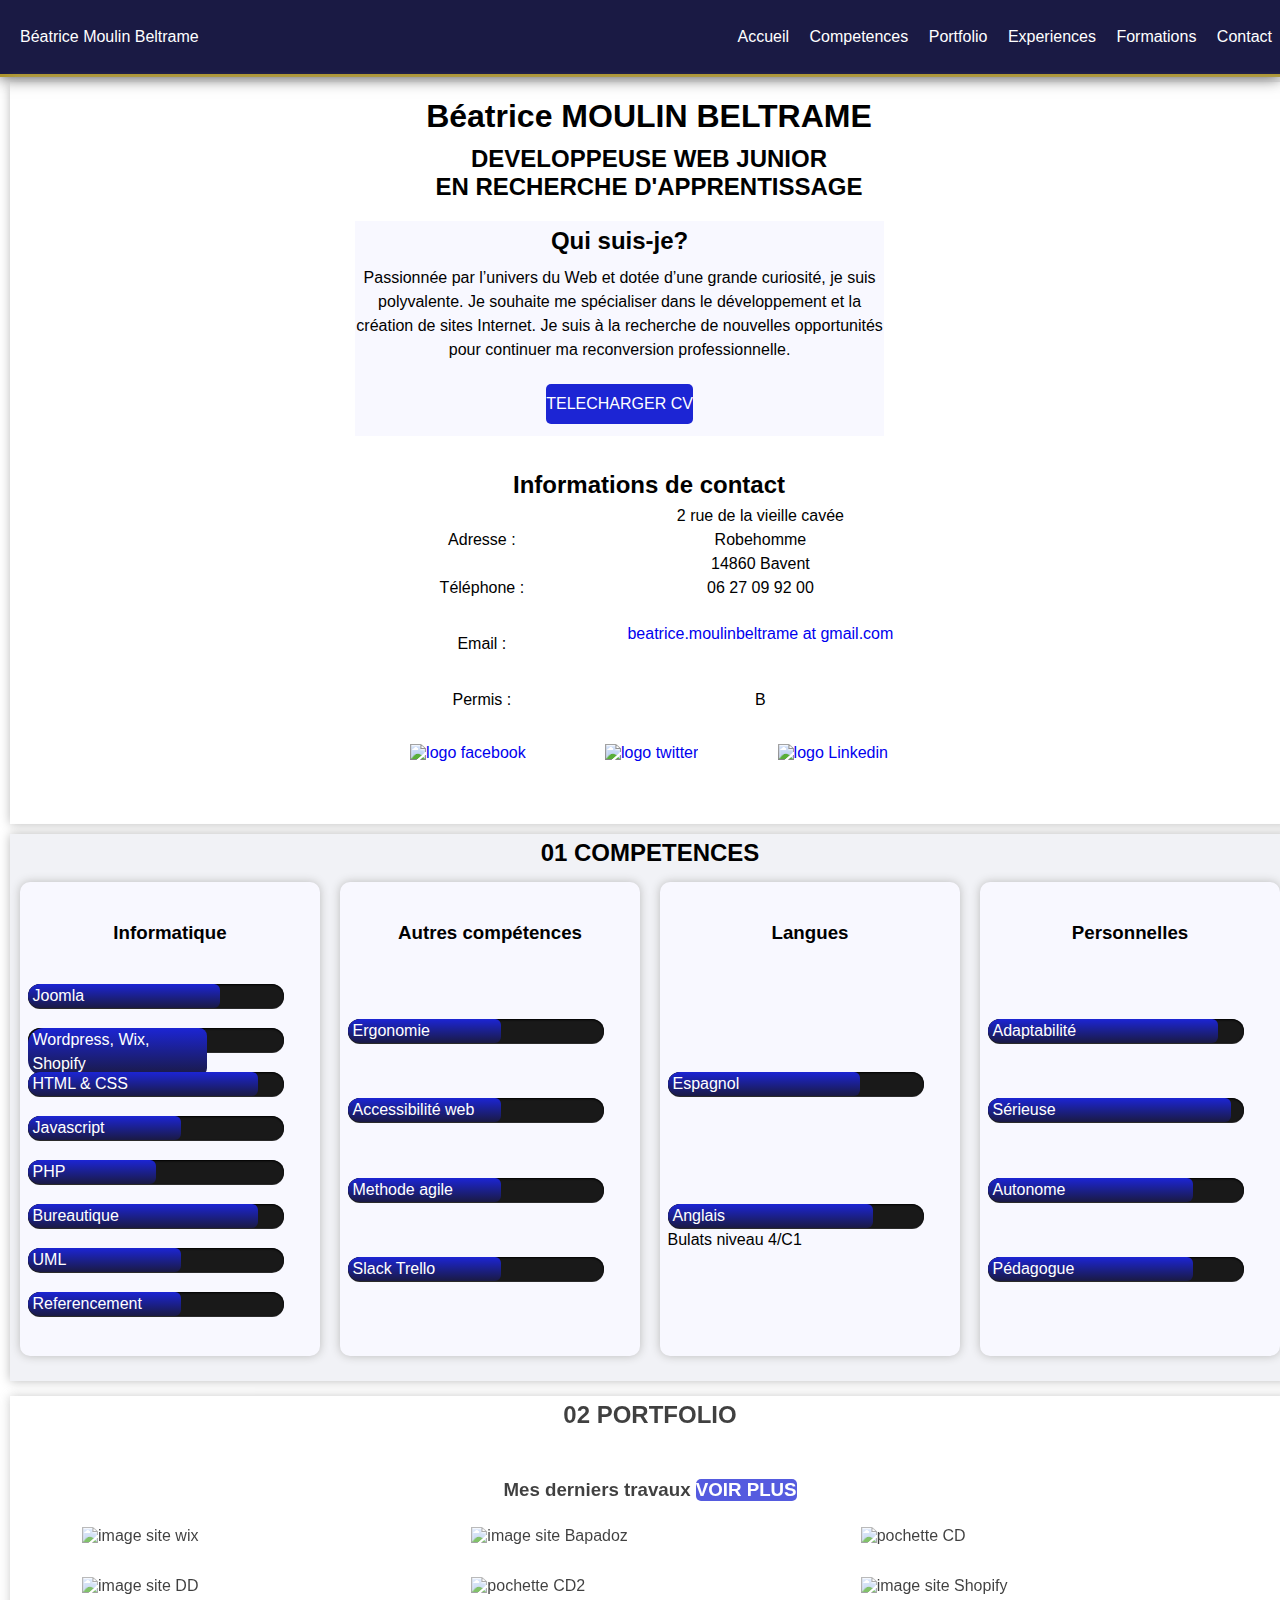
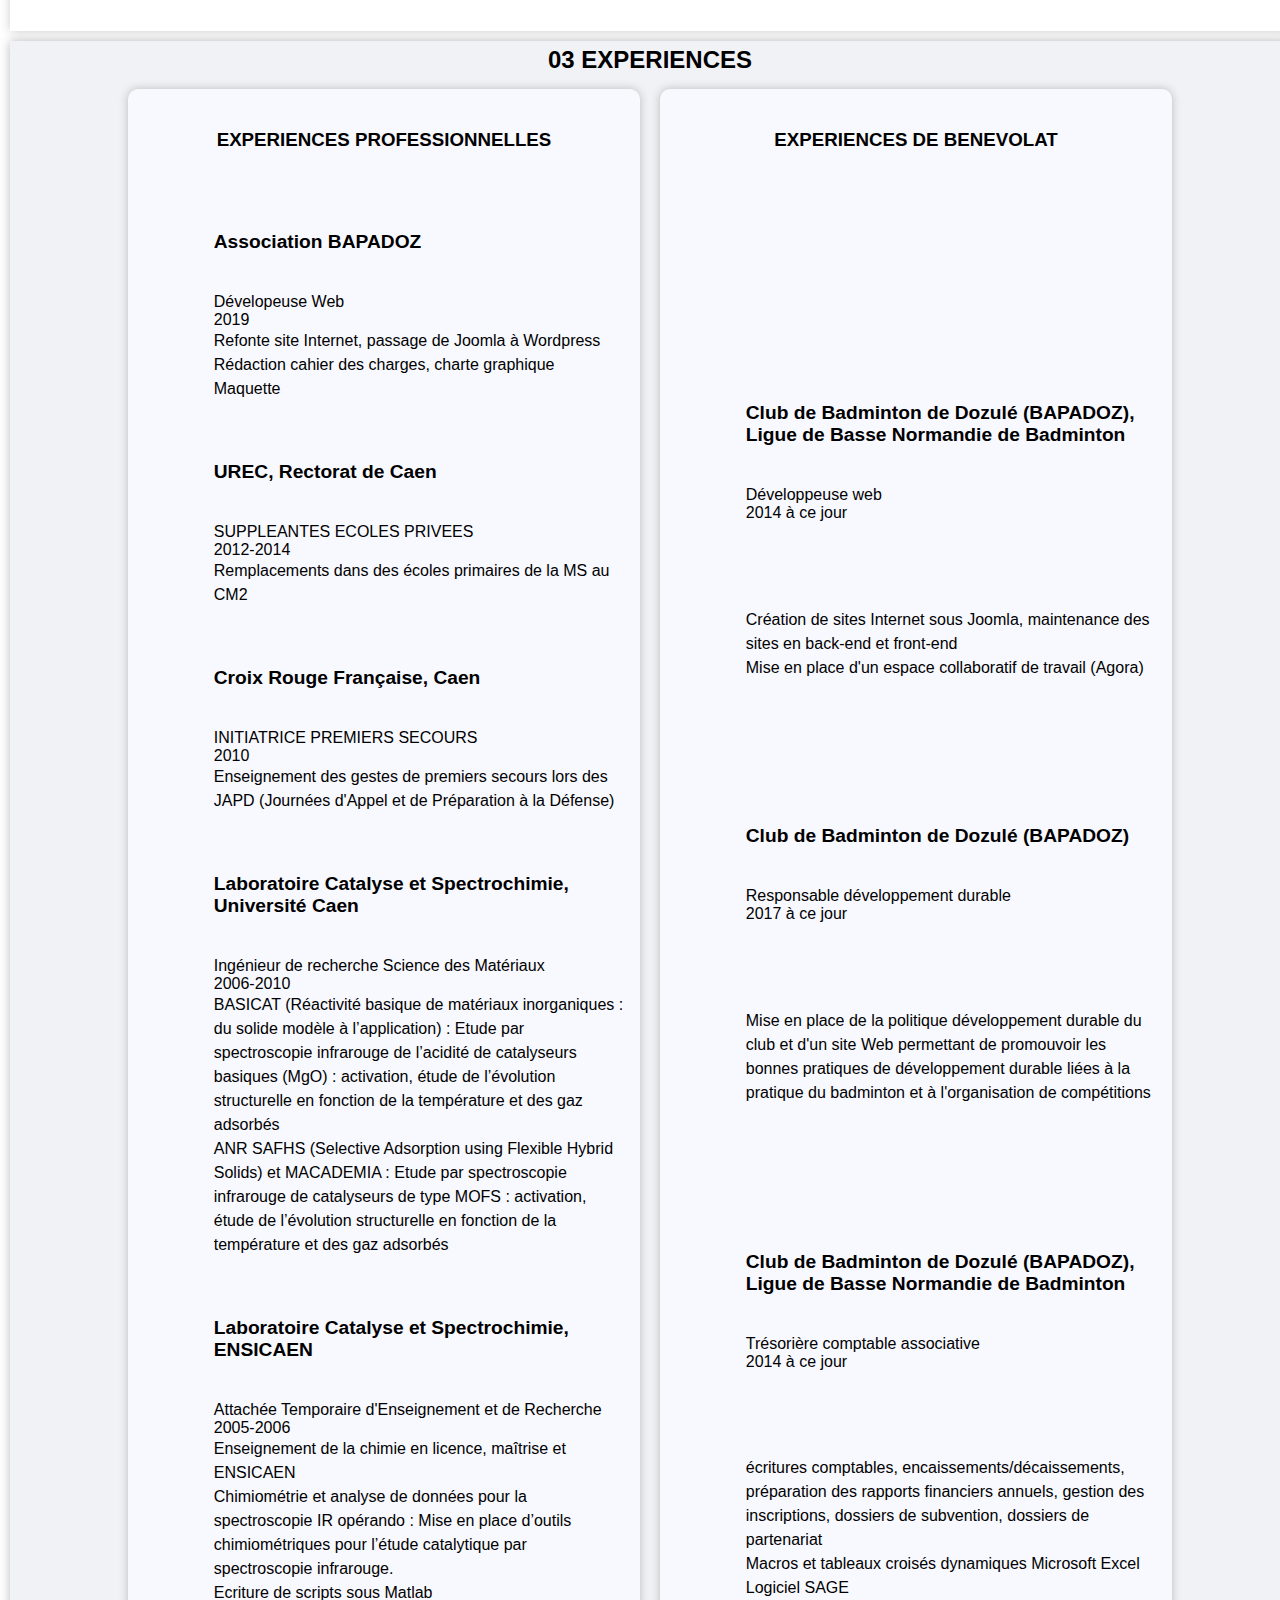
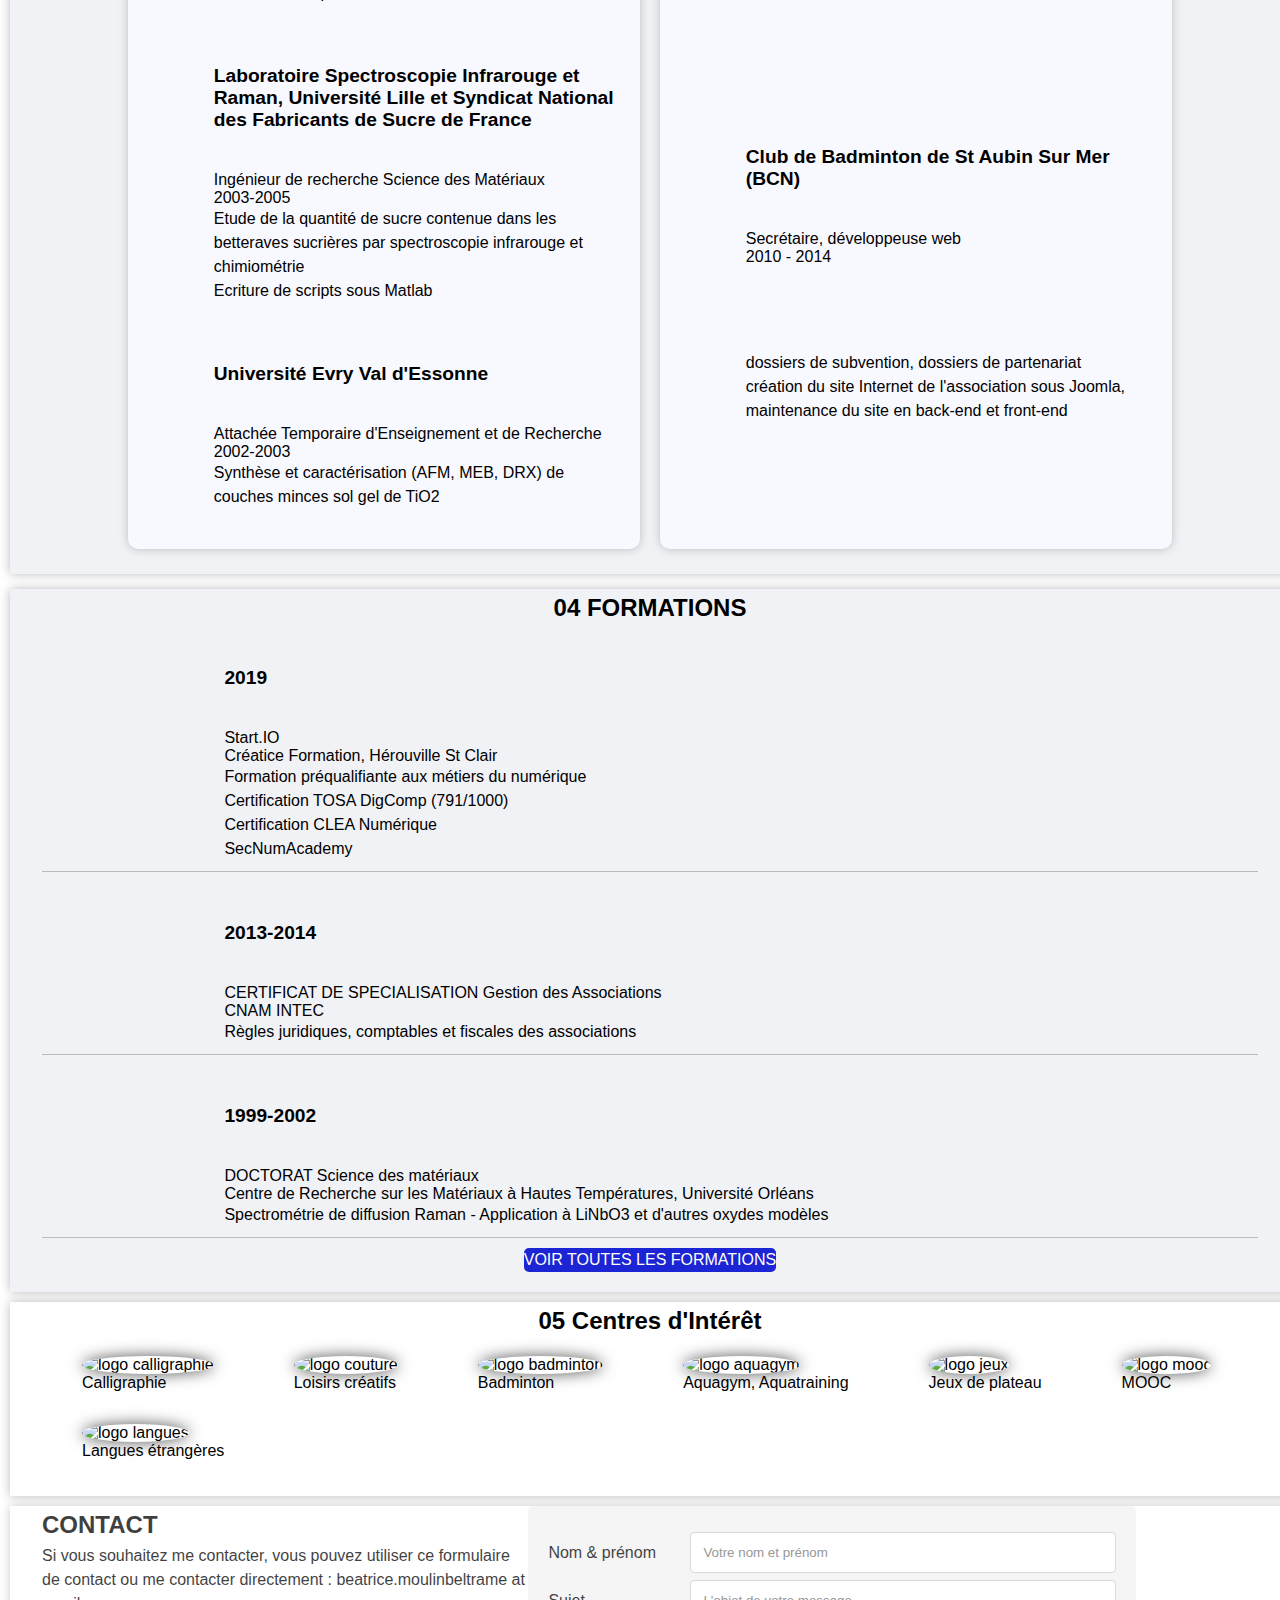
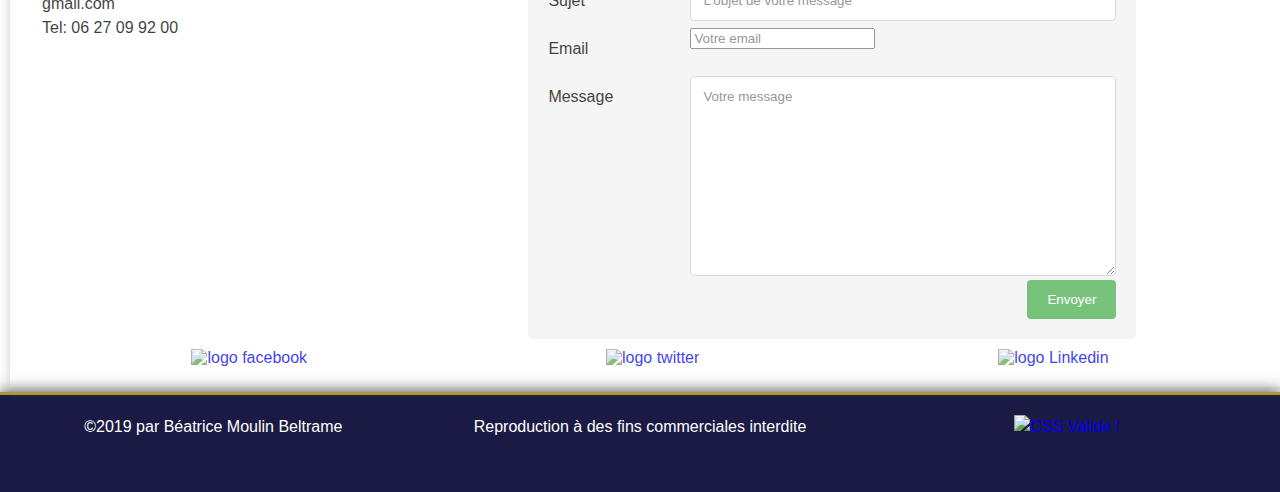
==== commit 6b0b4516: "modification portfolio et experiences" ====
--- a/index.html
+++ b/index.html
@@ -68,306 +68,286 @@
 				</div>
 			</div>
 		</section>
+
+		<!-- SECTION COMPETENCES -->
 		<section id="competences">
 			<h2>01 COMPETENCES</h2>
-			<h3>Informatique</h3>
-			<div class="comp">
-				<div class="progressBar">
-				<p><span class="p75">Joomla</span></p>
-				</div>
-			</div>
-			<div class="comp">
-				<div class="progressBar">
-				<p><span class="p70">Wordpress, Wix, Shopify</span></p>
-				</div>
-			</div>
-			<div class="comp">
-				<div class="progressBar">
-				<p><span class="p90">HTML & CSS</span></p>
-				</div>
-			</div>
-			<div class="comp">
-				<div class="progressBar">
-				<p><span class="p60">Javascript</span></p>
-				</div>
-			</div>
-			<div class="comp">
-				<div class="progressBar">
-				<p><span class="p50">PHP</span></p>
-				</div>
-			</div>
-			<div class="comp">
-				<div class="progressBar">
-				<p><span class="p90">Bureautique</span></p>
-				</div>
-			</div>
-			<div class="comp">
-				<div class="progressBar">
-				<p><span class="p60">UML</span></p>
-				</div>
-			</div>
-			<div class="comp">
-				<div class="progressBar">
-				<p><span class="p60">Referencement</span></p>
-				</div>
-			</div>
-			<h3>Autres compétences</h3>
-			<div class="comp">
-				<div class="progressBar">
-				<p><span class="p60">Ergonomie</span></p>
-				</div>
-			</div>
-			<div class="comp">
-				<div class="progressBar">
-				<p><span class="p60">Accessibilité web</span></p>
-				</div>
-			</div>
-			<div class="comp">
-				<div class="progressBar">
-				<p><span class="p60">Methode agile</span></p>
-				</div>
-			</div>
-			<div class="comp">
-				<div class="progressBar">
-				<p><span class="p60">Slack Trello</span></p>
-				</div>
-			</div>
-			<h3>Langues</h3>
-			<div class="comp">
-				<div class="progressBar">
-				<p><span class="p75">Espagnol</span></p>
-				</div>
-			</div>
-			<div class="comp">
-				<div class="progressBar">
-				<p><span class="p80">Anglais</span>
-				Bulats niveau 4/C1</p>
-				</div>
-			</div>
-			<h3>Personnelles</h3>
-			<div class="comp">
-				<div class="progressBar">
-				<p><span class="p90">Adaptabilité</span></p>
-				</div>
-			</div>
-			<div class="comp">
-				<div class="progressBar">
-				<p><span class="p95">Sérieuse</span></p>
-				</div>
-			</div>
-			<div class="comp">
-				<div class="progressBar">
-				<p><span class="p80">Autonome</span></p>
-				</div>
-			</div>
-			<div class="comp">
-				<div class="progressBar">
-				<p><span class="p80">Pédagogue</span></p>
-				</div>
-			</div>
-		</section>
+			<section id="info">
+				<h3>Informatique</h3>
+				<div class="comp">
+					<div class="progressBar">
+					<p><span class="p75">Joomla</span></p>
+					</div>
+				</div>
+				<div class="comp">
+					<div class="progressBar">
+					<p><span class="p70">Wordpress, Wix, Shopify</span></p>
+					</div>
+				</div>
+				<div class="comp">
+					<div class="progressBar">
+					<p><span class="p90">HTML & CSS</span></p>
+					</div>
+				</div>
+				<div class="comp">
+					<div class="progressBar">
+					<p><span class="p60">Javascript</span></p>
+					</div>
+				</div>
+				<div class="comp">
+					<div class="progressBar">
+					<p><span class="p50">PHP</span></p>
+					</div>
+				</div>
+				<div class="comp">
+					<div class="progressBar">
+					<p><span class="p90">Bureautique</span></p>
+					</div>
+				</div>
+				<div class="comp">
+					<div class="progressBar">
+					<p><span class="p60">UML</span></p>
+					</div>
+				</div>
+				<div class="comp">
+					<div class="progressBar">
+					<p><span class="p60">Referencement</span></p>
+					</div>
+				</div>
+			</section>
+			<section id="autres">
+				<h3>Autres compétences</h3>
+				<div class="comp">
+					<div class="progressBar">
+					<p><span class="p60">Ergonomie</span></p>
+					</div>
+				</div>
+				<div class="comp">
+					<div class="progressBar">
+					<p><span class="p60">Accessibilité web</span></p>
+					</div>
+				</div>
+				<div class="comp">
+					<div class="progressBar">
+					<p><span class="p60">Methode agile</span></p>
+					</div>
+				</div>
+				<div class="comp">
+					<div class="progressBar">
+					<p><span class="p60">Slack Trello</span></p>
+					</div>
+				</div>
+			</section>
+			<section id="langues">
+				<h3>Langues</h3>
+				<div class="comp">
+					<div class="progressBar">
+					<p><span class="p75">Espagnol</span></p>
+					</div>
+				</div>
+				<div class="comp">
+					<div class="progressBar">
+					<p><span class="p80">Anglais</span>
+					Bulats niveau 4/C1</p>
+					</div>
+				</div>
+			</section>
+			<section id="perso">
+				<h3>Personnelles</h3>
+				<div class="comp">
+					<div class="progressBar">
+					<p><span class="p90">Adaptabilité</span></p>
+					</div>
+				</div>
+				<div class="comp">
+					<div class="progressBar">
+					<p><span class="p95">Sérieuse</span></p>
+					</div>
+				</div>
+				<div class="comp">
+					<div class="progressBar">
+					<p><span class="p80">Autonome</span></p>
+					</div>
+				</div>
+				<div class="comp">
+					<div class="progressBar">
+					<p><span class="p80">Pédagogue</span></p>
+					</div>
+				</div>
+			</section>
+		</section>
+
+		<!-- PORTFOLIO -->
 		<section id="portfolio">
 			<h2>02 PORTFOLIO</h2>
 			<h3>Mes derniers travaux <a href="Portfolio.html"><span class="button">VOIR PLUS</span></a></h3>
-			<ul class="gridportfolio">
-				<li class="gridportfolio-item">
-					<img src="portfolio/SiteWix.png" alt="image site wix" title="creation site internet sous wix"/>
-				</li>
-				<li class="gridportfolio-item">
+			<div class="gallery">
+				<div class="gallery-item">
+					<img src="portfolio/SiteWix.png" alt="image site wix" title="creation site vitrine sous wix"/>
+					<div class="gallery-item-legend">Site vitrine sous Wix</div>
+				</div>
+				<div class="gallery-item">
 					<img src="portfolio/SiteBapadoz.png" alt="image site Bapadoz" />
-				</li>
-				<li class="gridportfolio-item">
+					<div class="gallery-item-legend">Site associatif sous Joomla</div>
+				</div>
+				<div class="gallery-item">
 					<img src="portfolio/PochetteCD.png" alt="pochette CD" />
-				</li>
-				<li class="gridportfolio-item">
+					<div class="gallery-item-legend">pochete CD photoshop</div>
+				</div>
+				<div class="gallery-item">
 					<img src="portfolio/SiteDD.png" alt="image site DD" />
-				</li>
-				<li class="gridportfolio-item">
+					<div class="gallery-item-legend">Site associatif sous Joomla</div>
+				</div>
+				<div class="gallery-item">
 					<img src="portfolio/PochetteCD2.png" alt="pochette CD2" />
-				</li>
-				<li class="gridportfolio-item">
+					<div class="gallery-item-legend">pochete CD photoshop</div>
+				</div>
+				<div class="gallery-item">
 					<img src="portfolio/SiteShopify.png" alt="image site Shopify" />
-				</li>
-			</ul>
-			
-		</section>
+					<div class="gallery-item-legend">Site marchand sous Shopify</div>
+				</div>
+			</div>
+		</section>
+
+		<!-- EXPERIENCES -->
 		<section id="experiences">
 			<h2>03 EXPERIENCES</h2>
-			<h3>EXPERIENCES PROFESSIONNELLES</h3>
-			<div class="exp">
-				<div class="explogo">
-					<a href=""><img src="images/Bapadoz.png" alt="logo bapadoz"></a>
-				</div>
-				<div class="expinfo">
-					<h3>Association BAPADOZ</h3>
-					<h4>Dévelopeuse Web</h4>
-					<h4>2019</h4>
-				</div>
-				<div class="expdescription">
-					<p>Refonte site Internet, passage de Joomla à Wordpress<br />
-						Rédaction cahier des charges, charte graphique<br />
-					Maquette</p>
-				</div>
-			</div>	
-			<div class="exp">
-				<div class="explogo">
-					<a href=""><img src="images/UREC.png" alt=""></a>
-				</div>
-				<div class="expinfo">
-					<h3>UREC, Rectorat de Caen</h3>
-					<h4>SUPPLEANTES ECOLES PRIVEES</h4>
-					<h4>2012-2014</h4>
-				</div>
-				<div class="expdescription">
-					<p></p>
-				</div>
-			</div>
-			<div class="exp">
-				<div class="explogo">
-					<a href=""><img src="images/CRF.png" alt=""></a>
-				</div>
-				<div class="expinfo">
-					<h3>Croix Rouge Française, Caen</h3>
-					<h4>INITIATRICE PREMIERS SECOURS</h4>
-					<h4>2010</h4>
-				</div>
-				<div class="expdescription">
-					<p></p>
-				</div>
-			</div>
-			<div class="exp">
-				<div class="explogo">
-					<a href=""><img src="images/LCS.jpg" alt=""><img src="images/Unicaen.jpg" alt="logo universite caen"></a>
-				</div>
-				<div class="expinfo">
-					<h3>Laboratoire Catalyse et Spectrochimie, Université Caen</h3>
-					<h4>Ingénieur de recherche Science des Matériaux</h4>
-					<h4>2006-2010</h4>
-				</div>
-				<div class="expdescription">
-					<p></p>
-				</div>
-			</div>
-			<div class="exp">
-				<div class="explogo">
-					<a href=""><img src="images/LCS.jpg" alt=""><img src="images/ENSI.png" alt="logo ensicaen"></a>
-				</div>
-				<div class="expinfo">
-					<h3>Laboratoire Catalyse et Spectrochimie, ENSICAEN</h3>
-					<h4>Attachée Temporaire d'Enseignement et de Recherche</h4>
-					<h4>2005-2006</h4>
-				</div>
-				<div class="expdescription">
-					<p></p>
-				</div>
-			</div>	
-			<div class="exp">
-				<div class="explogo">
-					<a href=""><img src="images/LASIR.jpg" alt=""><img src="images/UnivLille.jpg" alt="logo universite Lille"><img src="images/SNFS.png" alt="logo SFS"> </a>
-				</div>
-				<div class="expinfo">
-					<h3>Laboratoire Spectroscopie Infrarouge et Raman, Université Lille et Syndicat National des Fabricants de Sucre de France</h3>
-					<h4>Ingénieur de recherche Science des Matériaux</h4>
-					<h4>2003-2005</h4>
-				</div>
-				<div class="expdescription">
-					<p></p>
-				</div>
-			</div>	
-			<div class="exp">
-				<div class="explogo">
-					<a href=""><img src="images/University_of_Évry_Val_d'Essonne_(logo).png" alt="logo universite evry"></a>
-				</div>
-				<div class="expinfo">
-					<h3>Université Evry Val d'Essonne</h3>
-					<h4>Attachée Temporaire d'Enseignement et de Recherche</h4>
-					<h4>2002-2003</h4>
-				</div>
-				<div class="expdescription">
-					<p></p>
-				</div>
-			</div>
-			<h3>EXPERIENCES DE BENEVOLAT</h3>
-			<div class="exp">
-				<div class="explogo">
-					<a href=""><img src="" alt=""></a>
-				</div>
-				<div class="expinfo">
-					<h3>Club de Badminton de Dozulé (BAPADOZ), Ligue de Basse Normandie  de Badminton</h3>
-					<h4></h4>
-					<h4>2014 à ce jour</h4>
-				</div>
-				<div class="expdescription">
-					<p>création du site Internet de l'association sous Joomla, maintenance  du site en back-end et front-end
-					Mise en place d'un espace collaboratif de travail (Agora)</p>
-				</div>
-			</div>
-			<div class="exp">
-				<div class="explogo">
-					<a href=""><img src="" alt=""></a>
-				</div>
-				<div class="expinfo">
-					<h3>Club de Badminton de Dozulé (BAPADOZ)</h3>
-					<h4></h4>
-					<h4>2017 à ce jour</h4>
-				</div>
-				<div class="expdescription">
-					<p>- Mise en place de la politique développement durable du club
-
-- Labellisation Sport Responsable Générali
-
-- Labellisation Norm'handi du CROS Normandie
-
-- Labellisation "développement durable, le sport s'engage" du CNOSF
-Mise en place d'un site Web permettant de promouvoir les bonnes pratiques de développement durable liées à la pratique du badminton et à l'organisation de compétitions</p>
-				</div>
-			</div>
-			<div class="exp">
-				<div class="explogo">
-					<a href=""><img src="" alt=""></a>
-				</div>
-				<div class="expinfo">
-					<h3>Club de Badminton de Dozulé (BAPADOZ), Ligue de Basse Normandie  de Badminton</h3>
-					<h4>Trésorière comptable associative</h4>
-					<h4>2014 à ce jour</h4>
-				</div>
-				<div class="expdescription">
-					<p>écritures comptables, encaissements:décaissements, préparation des rapports financiers annuels, gestion des inscriptions, dossiers de subvention, dossiers de partenariat
-
-Macros et tableaux croisés dynamiques Microsoft Excel
-Logiciel SAGE</p>
-				</div>
-			</div>
-			<div class="exp">
-				<div class="explogo">
-					<a href=""><img src="" alt=""></a>
-				</div>
-				<div class="expinfo">
-					<h3>Club de Badminton de St Aubin Sur Mer (BCN)</h3>
-					<h4>Secrétaire, développeuse web</h4>
-					<h4>2010 - 2014</h4>
-				</div>
-				<div class="expdescription">
-					<p>dossiers de subvention, dossiers de partenariat
-création du site Internet de l'association sous Joomla, maintenance  du site en back-end et front-end</p>
-				</div>
-			</div>
-			
-			
-			<div class="exp">
-				<div class="explogo">
-					<a href=""><img src="" alt=""></a>
-				</div>
-				<div class="expinfo">
-					<h3></h3>
-					<h4></h4>
-					<h4></h4>
-				</div>
-				<div class="expdescription">
-					<p></p>
-				</div>
-			</div>
-		</section>
+			<section class="xp">
+				<h3>EXPERIENCES PROFESSIONNELLES</h3>
+				<div class="exp">
+					<div class="expinfo">
+						<h3>Association BAPADOZ</h3>
+						<h4>Dévelopeuse Web</h4>
+						<h4>2019</h4>
+					</div>
+					<div class="expdescription">
+						<p>Refonte site Internet, passage de Joomla à Wordpress<br />
+							Rédaction cahier des charges, charte graphique<br />
+						Maquette</p>
+					</div>
+				</div>	
+				<div class="exp">
+					<div class="expinfo">
+						<h3>UREC, Rectorat de Caen</h3>
+						<h4>SUPPLEANTES ECOLES PRIVEES</h4>
+						<h4>2012-2014</h4>
+					</div>
+					<div class="expdescription">
+						<p>Remplacements dans des écoles primaires de la MS au CM2</p>
+					</div>
+				</div>
+				<div class="exp">
+					<div class="expinfo">
+						<h3>Croix Rouge Française, Caen</h3>
+						<h4>INITIATRICE PREMIERS SECOURS</h4>
+						<h4>2010</h4>
+					</div>
+					<div class="expdescription">
+						<p>Enseignement des gestes de premiers secours lors des JAPD (Journées d'Appel et de Préparation à la Défense)</p>
+					</div>
+				</div>
+				<div class="exp">
+					<div class="expinfo">
+						<h3>Laboratoire Catalyse et Spectrochimie, Université Caen</h3>
+						<h4>Ingénieur de recherche Science des Matériaux</h4>
+						<h4>2006-2010</h4>
+					</div>
+					<div class="expdescription">
+						<p>	BASICAT (Réactivité basique de matériaux inorganiques : du solide modèle à l’application) : Etude par spectroscopie 
+								infrarouge de l’acidité de catalyseurs basiques (MgO) : activation, étude de l’évolution structurelle en fonction de la température et des gaz adsorbés<br />
+							ANR SAFHS (Selective Adsorption using Flexible Hybrid Solids) et MACADEMIA : Etude par spectroscopie infrarouge de catalyseurs
+								de type MOFS : activation, étude de l’évolution structurelle en fonction de la température et des gaz adsorbés 
+							</p>
+					</div>
+				</div>
+				<div class="exp">
+					<div class="expinfo">
+						<h3>Laboratoire Catalyse et Spectrochimie, ENSICAEN</h3>
+						<h4>Attachée Temporaire d'Enseignement et de Recherche</h4>
+						<h4>2005-2006</h4>
+					</div>
+					<div class="expdescription">
+						<p>Enseignement de la chimie en licence, maîtrise et ENSICAEN<br />
+							Chimiométrie et analyse de données pour la spectroscopie IR opérando : 
+							Mise en place d’outils chimiométriques pour l’étude catalytique par spectroscopie infrarouge. <br />
+							Ecriture de scripts sous Matlab</p>
+					</div>
+				</div>	
+				<div class="exp">
+					<div class="expinfo">
+						<h3>Laboratoire Spectroscopie Infrarouge et Raman, Université Lille et Syndicat National des Fabricants de Sucre de France</h3>
+						<h4>Ingénieur de recherche Science des Matériaux</h4>
+						<h4>2003-2005</h4>
+					</div>
+					<div class="expdescription">
+						<p>Etude de la quantité de sucre contenue dans les betteraves sucrières par spectroscopie infrarouge et chimiométrie<br />
+						Ecriture de scripts sous Matlab</p>
+					</div>
+				</div>	
+				<div class="exp">
+					<div class="expinfo">
+						<h3>Université Evry Val d'Essonne</h3>
+						<h4>Attachée Temporaire d'Enseignement et de Recherche</h4>
+						<h4>2002-2003</h4>
+					</div>
+					<div class="expdescription">
+						<p>Synthèse et caractérisation (AFM, MEB, DRX) de couches minces sol gel de TiO2</p>
+					</div>
+				</div>
+			</section>
+			<section class="xp">
+				<h3>EXPERIENCES DE BENEVOLAT</h3>
+				<div class="exp">
+					<div class="expinfo">
+						<h3>Club de Badminton de Dozulé (BAPADOZ), Ligue de Basse Normandie  de Badminton</h3>
+						<h4>Développeuse web</h4>
+						<h4>2014 à ce jour</h4>
+					</div>
+					<div class="expdescription">
+						<p>Création de sites Internet sous Joomla, maintenance des sites en back-end et front-end <br/>
+						Mise en place d'un espace collaboratif de travail (Agora)</p>
+					</div>
+				</div>
+				<div class="exp">
+					<div class="expinfo">
+						<h3>Club de Badminton de Dozulé (BAPADOZ)</h3>
+						<h4>Responsable développement durable</h4>
+						<h4>2017 à ce jour</h4>
+					</div>
+					<div class="expdescription">
+						<p>Mise en place de la politique développement durable du club et d'un site Web permettant de promouvoir 
+							les bonnes pratiques de développement durable liées à la pratique du badminton et à l'organisation de 
+							compétitions</p>
+					</div>
+				</div>
+				<div class="exp">
+					<div class="expinfo">
+						<h3>Club de Badminton de Dozulé (BAPADOZ), Ligue de Basse Normandie de Badminton</h3>
+						<h4>Trésorière comptable associative</h4>
+						<h4>2014 à ce jour</h4>
+					</div>
+					<div class="expdescription">
+						<p>écritures comptables, encaissements/décaissements, préparation des rapports financiers annuels, gestion des inscriptions, 
+							dossiers de subvention, dossiers de partenariat <br />
+							Macros et tableaux croisés dynamiques Microsoft Excel <br />
+							Logiciel SAGE</p>
+					</div>
+				</div>
+				<div class="exp">
+					<div class="expinfo">
+						<h3>Club de Badminton de St Aubin Sur Mer (BCN)</h3>
+						<h4>Secrétaire, développeuse web</h4>
+						<h4>2010 - 2014</h4>
+					</div>
+					<div class="expdescription">
+						<p>dossiers de subvention, dossiers de partenariat <br />
+						création du site Internet de l'association sous Joomla, maintenance  du site en back-end et front-end</p>
+					</div>
+				</div>
+			</section>
+		</section>
+
+		<!-- FORMATIONS -->
 		<section id="formations">
 			<h2>04 FORMATIONS</h2>
 			<div class="format">
--- a/style.css
+++ b/style.css
@@ -227,7 +227,7 @@
 	line-height:2.5em; 
 	text-align:center;
 	width: 45%;
-	background-color : #dadbdd;
+	background-color : ghostwhite;
 
 }
 
@@ -273,6 +273,36 @@
 	margin-bottom: 10px;
 }
 
+#competences h2 {
+flex: 4 0 100%;
+text-align: center;
+margin-bottom: 10px;
+}
+
+#info {
+	background-color : ghostwhite;
+	flex: 0 0 20%;
+	border-radius: 10px;
+}
+
+#autres {
+	background-color:  ghostwhite;
+	flex: 0 0 20%;
+	border-radius: 10px;
+}
+
+#langues {
+	background-color:  ghostwhite;
+	flex: 0 0 20%;
+	border-radius: 10px;
+}
+
+#perso {
+	background-color: ghostwhite;
+	flex: 0 0 20%;
+	border-radius: 10px;
+}
+
 .comp {
 	display: flex;
 	flex-flow: row wrap;
@@ -280,7 +310,7 @@
 }
 
 .progressBar {
-	flex: 0 0 50%;
+	flex: 0 0 90%;
 	height: 1.5em;
 	width: 300px;
 	/*position: relative;*/
@@ -461,28 +491,42 @@
 	opacity: .75;
 }
 
-.gridportfolio {
-	list-style: none;
-	padding: .5em;
-	display: grid; /* grille*/
-	grid-auto-flow: row; /*distribution auto*/
-	grid-template-columns: 1fr; /* une seule colonne si pas de media queries*/
-}
-
-.gridportfolio-item {
-	margin: .5em;
-}
-
-.gridportfolio-item:first-of-type {
-	grid-area: 1 / 1 / span 2 / span 2; /* prend la place de deux elements dans chaque direction*/
-}
-
-.gridportfolio-item img {
+#portfolio h2, #portfolio h3 {
+	flex: 4 0 100%;
+	text-align: center;
+	margin-bottom: 10px;
+	}
+
+.gallery {
+	margin: 0 auto;
+  max-width: 1200px;
+  padding: 0 1rem;
+}
+
+.gallery-item{
+	margin: 1rem;
+	position: relative;
+}
+
+.gallery-item img {
 	display: block;
-	height: auto;
 	max-width: 100%;
-	margin:0 auto;
-	opacity: 1;
+}
+
+.gallery-item-legend {
+	position: absolute;
+	margin-top:-50px;
+	background-color: black;
+	color: white;
+	height: 50px;
+	width: 100%;
+	text-align: center;
+	opacity:0;
+}
+
+.gallery-item-legend:hover {
+	opacity: 0.75;
+	transition-delay: 0.2s;
 }
 
 
@@ -495,41 +539,47 @@
 	background-repeat: no-repeat;
 	background-size: cover;
 	opacity: .55;*/
+	background-color: #f1f2f6;
+	display: flex;
+	flex-flow: row wrap;
+	margin-bottom: 10px;
+}
+
+#experiences h2 {
+	flex: 4 0 100%;
+	text-align: center;
+	margin-bottom: 10px;
+}
+
+.xp {
+	background-color : ghostwhite;
+	flex: 0 0 40%;
+	border-radius: 10px;
 }
 
 .exp {
 	display: flex;
 	flex-flow: row wrap;
-	border-bottom: 1px solid #bbb;
 	padding-bottom: 10px;
 	margin-bottom: 10px;
 }
 
-.explogo {
-	flex: 0 0 25%;
-	max-width: 100px;
-}
-
 .expinfo {
-	display: flex;
-	flex-flow: column wrap;
-	flex: 0 0 70%;
+	flex: 0 0 100%;
 	margin-left: auto;
-}
-
-.exp img {
-	width: 100%;
+	display: block;
 }
 
 .exp h3 {
 	font-size: 1.2em;
+	/*display: block;*/
 }
 
 .exp h4 {
 	font-size: 1em;
 	font-weight: normal;
-}
-
+	/*display: block;*/
+}
 
 /*****************************/
 /*********FORMATIONS*********/
@@ -689,23 +739,17 @@
 
 /*****************************/
 
-@media (min-width: 400px) {
-	.gridportfolio {
-		grid-template-columns: 1fr 1fr;
-	}
-}
-
-@media (min-width: 600px) {
-	.gridportfolio {
-		grid-template-columns: 1fr 1fr 1fr;
-	}
-}
-
-@media (min-width: 800px) {
-	.gridportfolio {
-		grid-template-columns: 1fr 1fr 1fr 1fr;
-	}
-}
+@media screen and (min-width: 600px) {
+	.gallery {
+	  display: flex;
+	  flex-wrap: wrap;
+	  flex-direction: row;
+	}
+	.gallery-item {
+	  width: calc(50% - 2rem);
+	}
+  }
+
 
 @media (min-width: 1000px) {
 	section {
@@ -744,8 +788,8 @@
 		box-shadow: 0px 0px 20px #666;
 	}
 
-	.gridportfolio {
-		grid-template-columns: 1fr 1fr 1fr 1fr 1fr;
+	.gallery-item {
+	  width: calc(100% / 3 - 2rem);
 	}
 
 	.explogo, .formatlogo {
@@ -759,18 +803,6 @@
 
 	#centresinteret {
 		flex: 0 1 25%;
-	}
-}
-
-@media (min-width: 1200px) {
-	.gridportfolio {
-		grid-template-columns: 1fr 1fr 1fr 1fr 1fr 1fr;
-	}
-}
-
-@media (min-width: 1400px) {
-	.gridportfolio {
-		grid-template-columns: 1fr 1fr 1fr 1fr 1fr 1fr 1fr;
 	}
 }
 
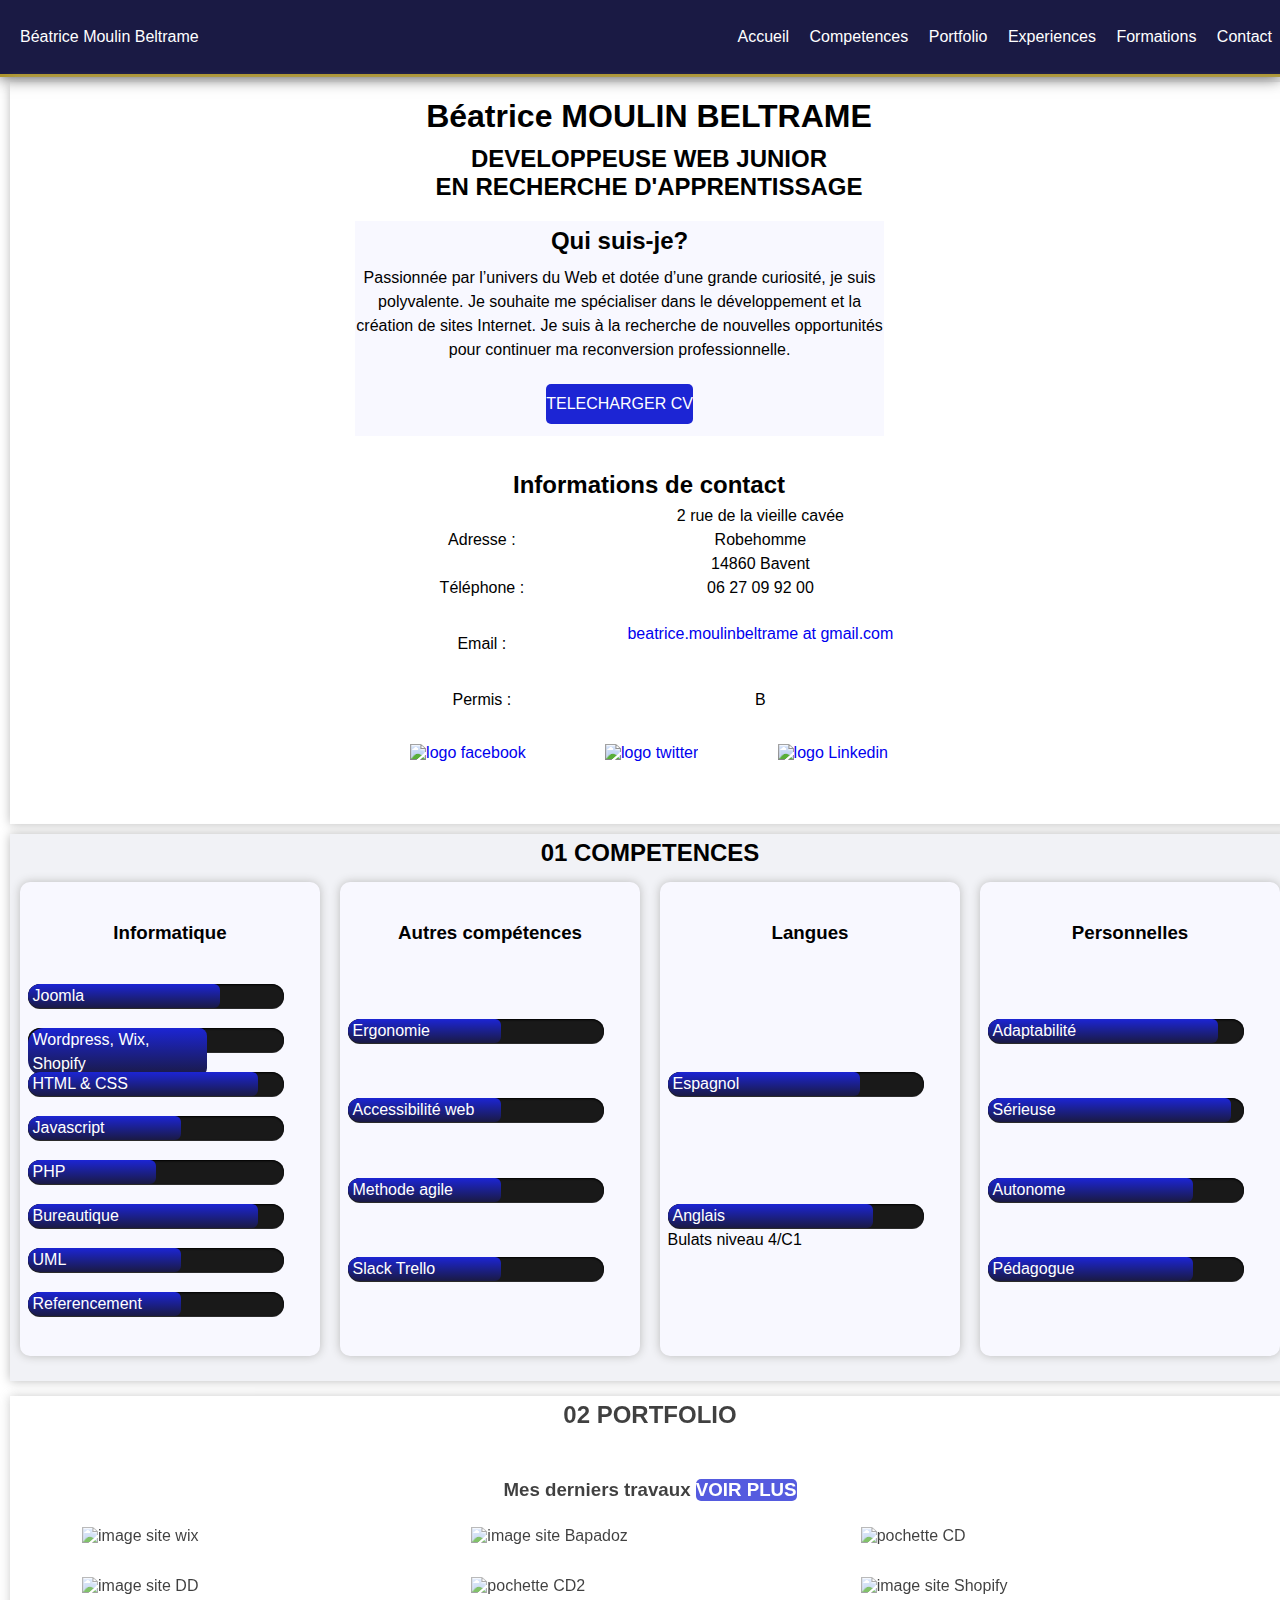
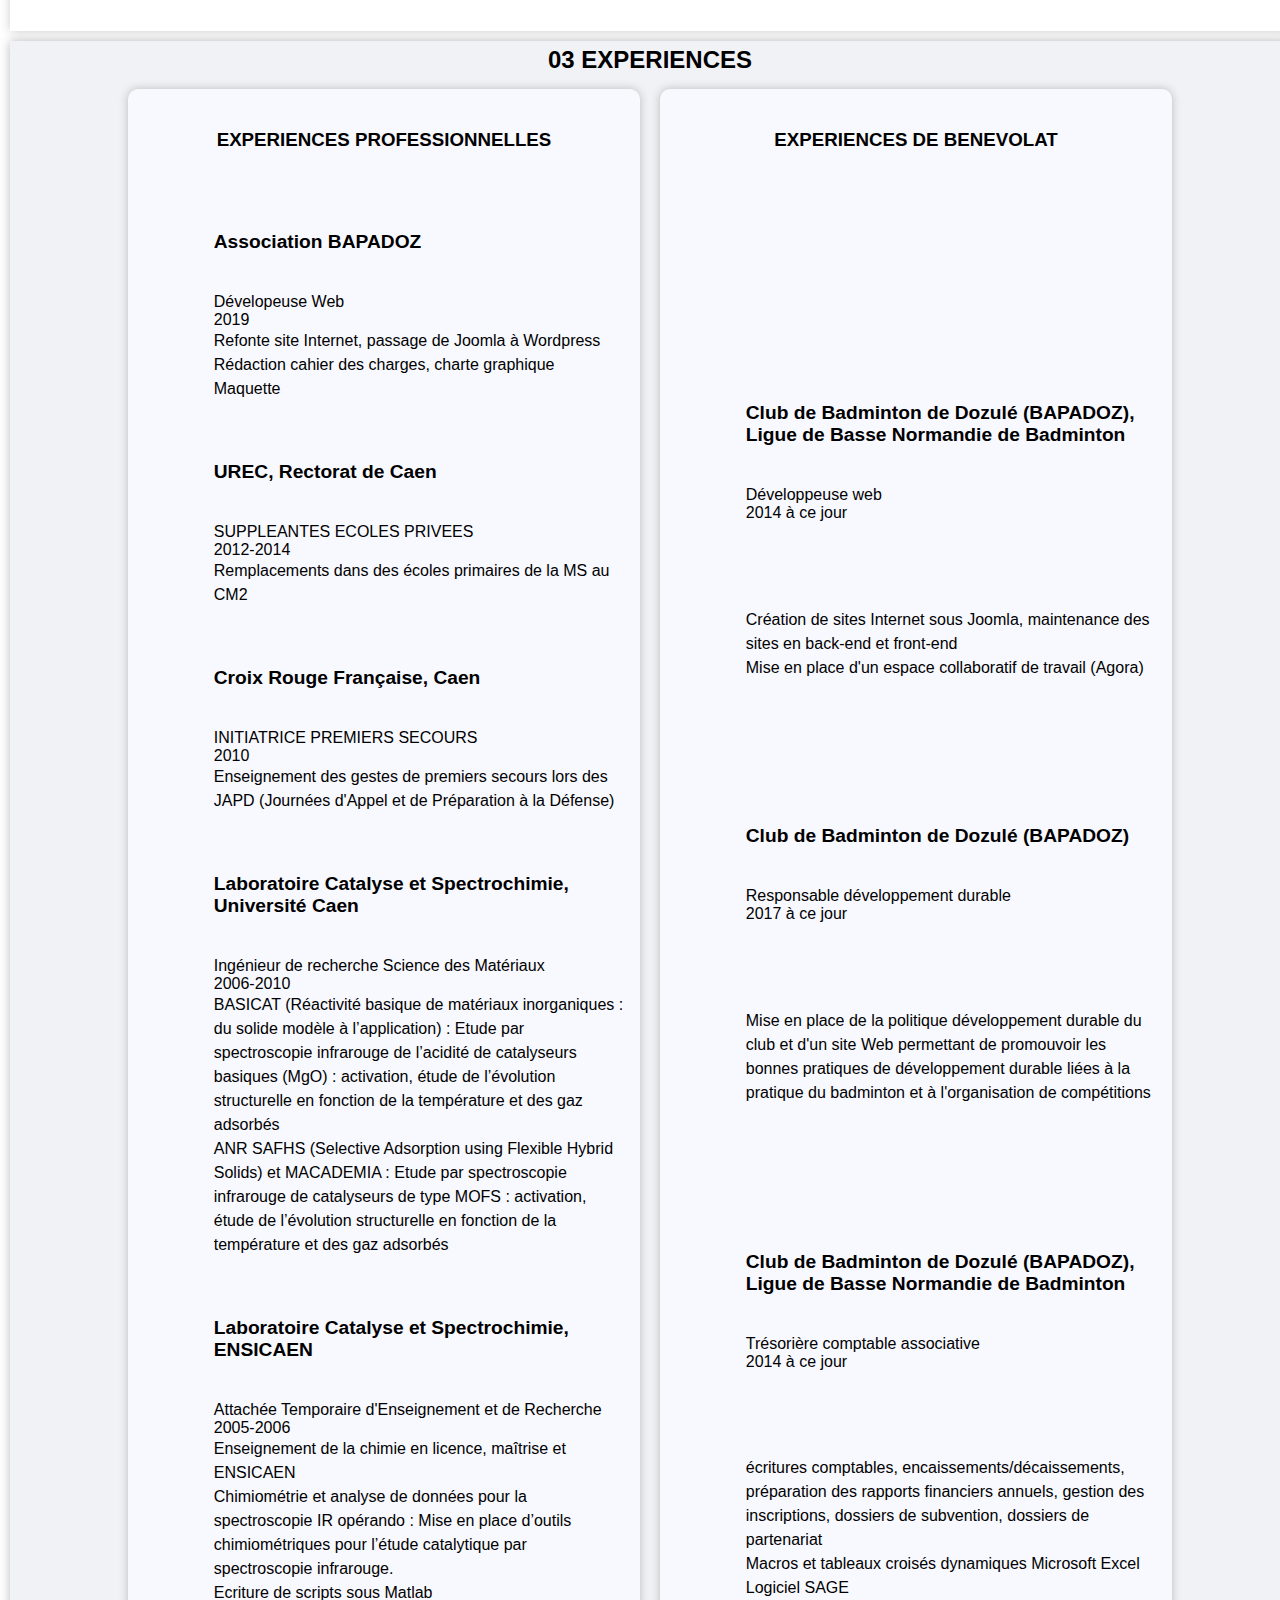
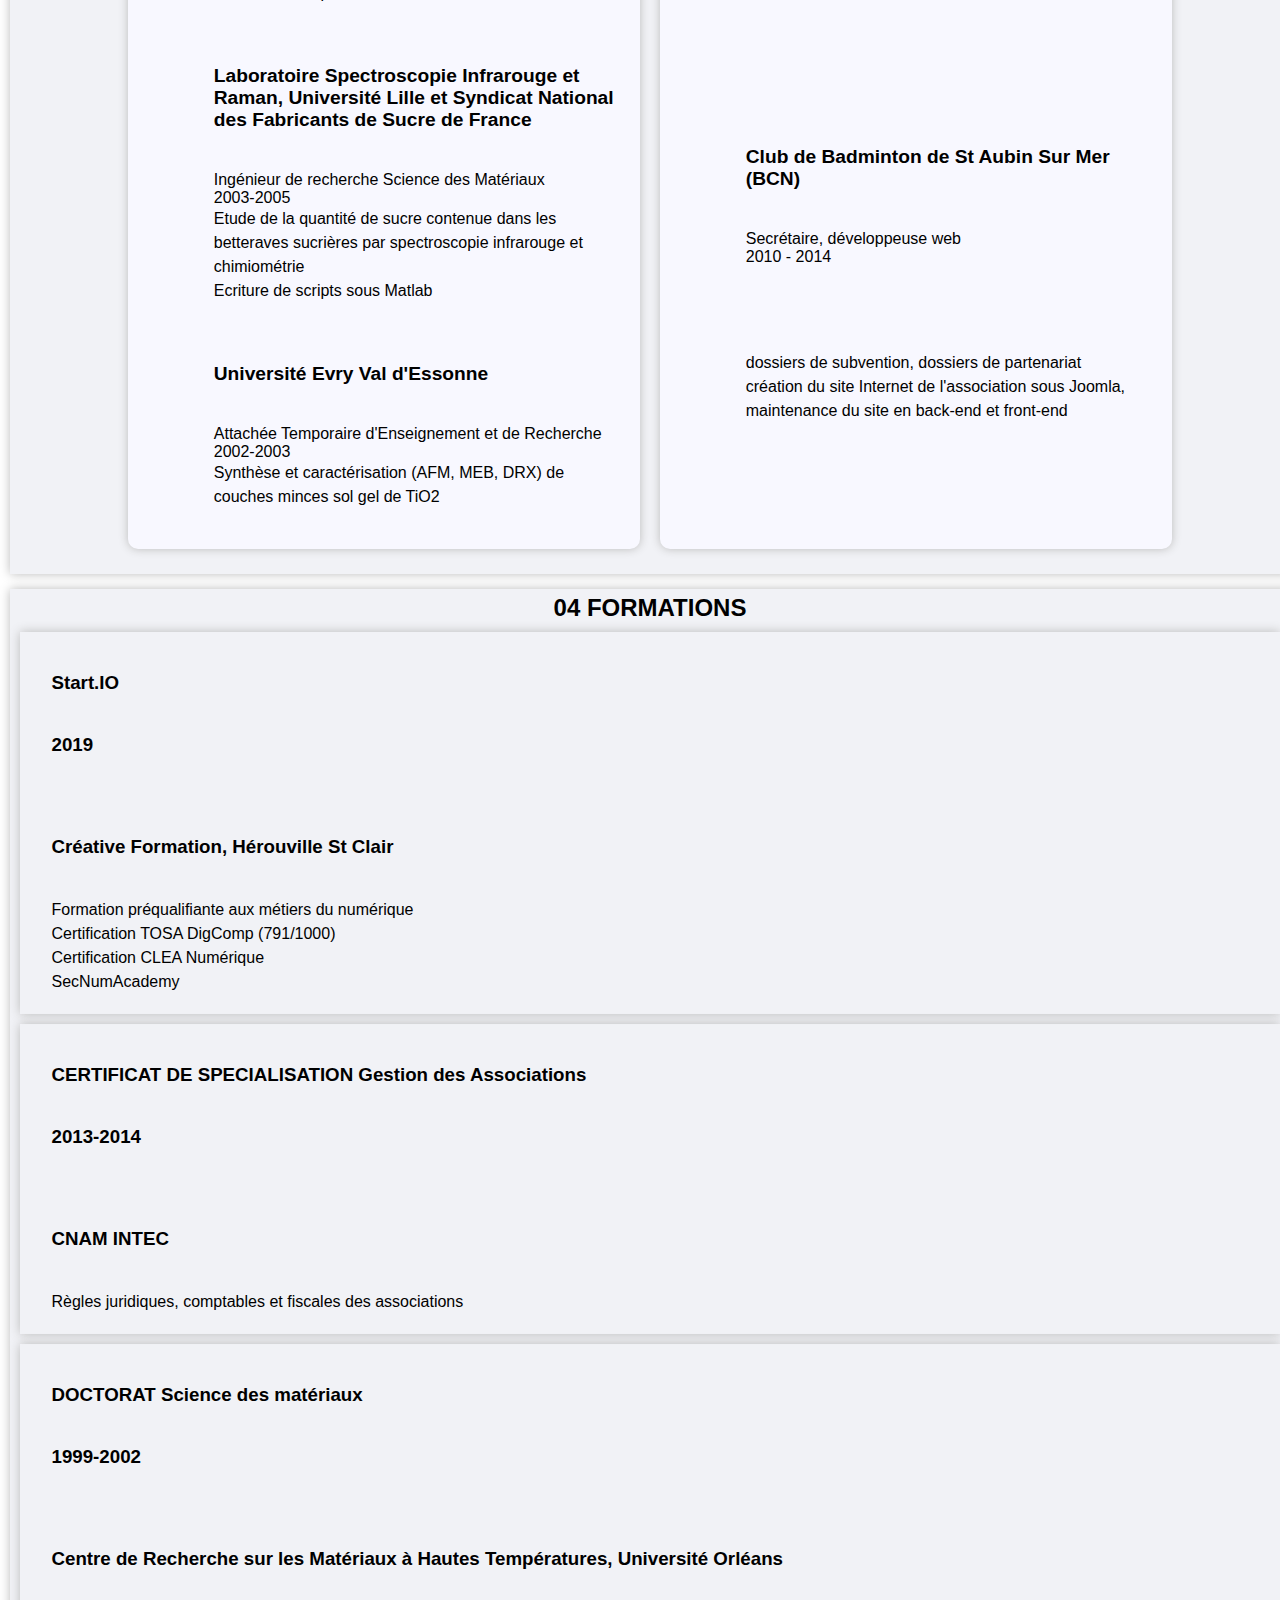
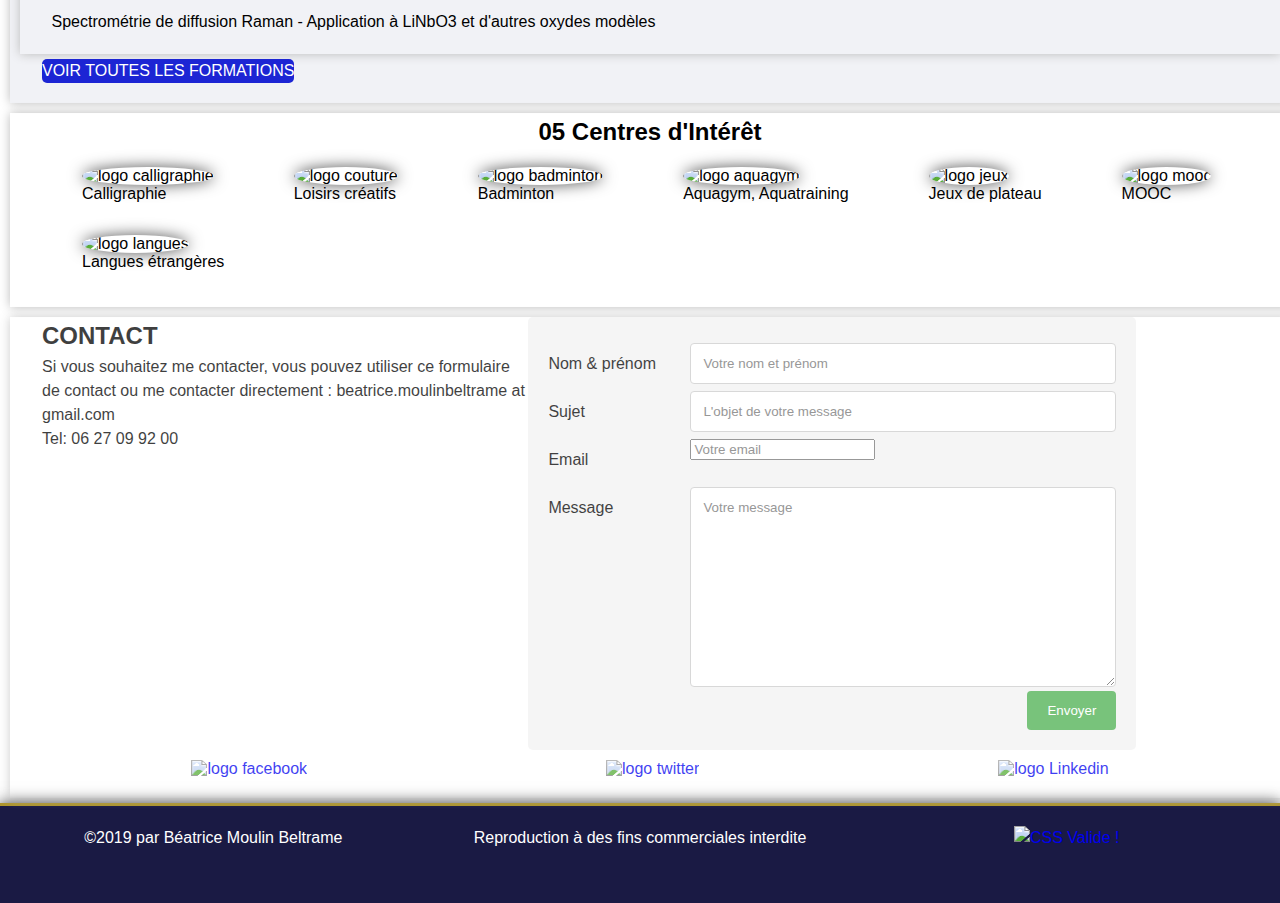
==== commit 7731c6b3: "modif contact" ====
--- a/index.html
+++ b/index.html
@@ -62,9 +62,9 @@
 					<p>B</p>
 				</div>
 				<div class="social">
-					<a href="https://fr-fr.facebook.com/beatrice.moulin.161"><img src="images/facebook.png" alt="logo facebook" target="_blank"></a>
-					<a href="https://twitter.com/beamb14"><img src="images/twitter.png" alt="logo twitter"></a>
-					<a href="https://www.linkedin.com/in/béatrice-moulin-beltrame"><img src="images/linkedin.png" alt="logo Linkedin"></a>
+					<a href="https://fr-fr.facebook.com/beatrice.moulin.161" target="_blank"><img src="images/facebook.png" alt="logo facebook" ></a>
+					<a href="https://twitter.com/beamb14" target="_blank"><img src="images/twitter.png" alt="logo twitter"></a>
+					<a href="https://www.linkedin.com/in/béatrice-moulin-beltrame" target="_blank"><img src="images/linkedin.png" alt="logo Linkedin"></a>
 				</div>
 			</div>
 		</section>
@@ -350,50 +350,51 @@
 		<!-- FORMATIONS -->
 		<section id="formations">
 			<h2>04 FORMATIONS</h2>
-			<div class="format">
-				<div class="formatlogo">
-					<a href=""><img src="" alt=""></a>
-				</div>
-				<div class="formatinfo">
+
+			<section class="form">
+				<div class="entete">
+					<!--<img src="" alr="" class="icon"> -->
+					<h3>Start.IO<br />
 					<h3>2019</h3>
-					<h4>Start.IO</h4>
-					<h4>Créatice Formation, Hérouville St Clair</h4>
-				</div>
-				<div class="formatdescription">
-					<p>Formation préqualifiante aux métiers du numérique<br />
+				</div>
+				<div class="content">
+					<div class="content-title"><h3>Créative Formation, Hérouville St Clair</h3></div>
+					<div class="content-content"><p>Formation préqualifiante aux métiers du numérique<br />
 						Certification TOSA DigComp (791/1000)<br />
 						Certification CLEA Numérique<br />
-					SecNumAcademy</p>
-				</div>
-			</div>
-			<div class="format">
-				<div class="formatlogo">
-					<a href=""><img src="" alt=""></a>
-				</div>
-				<div class="formatinfo">
+					SecNumAcademy</p></div>
+					<div class="content-footer"></div>
+				
+				</div>
+			</section>
+			<section class="form">
+				<div class="entete">
+					<h3>CERTIFICAT DE SPECIALISATION Gestion des Associations<br />
 					<h3>2013-2014</h3>
-					<h4>CERTIFICAT DE SPECIALISATION Gestion des Associations</h4>
-					<h4>CNAM INTEC</h4>
-				</div>
-				<div class="formatdescription">
-					<p>Règles juridiques, comptables et fiscales des associations</p>
-				</div>
-			</div>
-			<div class="format">
-				<div class="formatlogo">
-					<a href=""><img src="" alt=""></a>
-				</div>
-				<div class="formatinfo">
+				</div>
+				<div class="content">
+					<div class="content-title"><h3>CNAM INTEC</h3></div>
+					<div class="content-content"><p>Règles juridiques, comptables et fiscales des associations</p></div>
+					<div class="content-footer"></div>
+				
+				</div>
+			</section>
+			<section class="form">
+				<div class="entete">
+					<h3>DOCTORAT Science des matériaux<br />
 					<h3>1999-2002</h3>
-					<h4>DOCTORAT Science des matériaux</h4>
-					<h4>Centre de Recherche sur les Matériaux à Hautes Températures, Université Orléans</h4>
-				</div>
-				<div class="formatdescription">
-					<p>Spectrométrie de diffusion Raman - Application à LiNbO3 et d'autres oxydes modèles</p>
-				</div>
-			</div>
-			<p><a href="Formations.html" alt="lien vers formations"><span class="button">VOIR TOUTES LES FORMATIONS</span></a></p>
-		</section>
+				</div>
+				<div class="content">
+					<div class="content-title"><h3>Centre de Recherche sur les Matériaux à Hautes Températures, Université Orléans</h3></div>
+					<div class="content-content"><p>Spectrométrie de diffusion Raman - Application à LiNbO3 et d'autres oxydes modèles</p></div>
+					<div class="content-footer"></div>
+				
+				</div>
+			</section>					
+			<div class="form-button"><p><a href="Formations.html" alt="lien vers formations"><span class="button">VOIR TOUTES LES FORMATIONS</span></a></p></div>	
+		</section>
+
+		<!-- CENTRES D'INTERET -->
 		<section id="centresinteret">
 			<h2>05 Centres d'Intérêt</h2>
 			<div class="interets">
@@ -427,6 +428,8 @@
 				</figure>
 			</div>
 		</section>
+
+		<!-- CONTACT -->
 		<section id="contact">
 			<div class="cont">
 				<div class="cont-item">
@@ -474,9 +477,9 @@
                 </div>
 			</div>
 			<div class="social">
-					<a href="https://fr-fr.facebook.com/beatrice.moulin.161"><img src="images/facebook.png" alt="logo facebook" target="_blank"></a>
-					<a href="https://twitter.com/beamb14"><img src="images/twitter.png" alt="logo twitter"></a>
-					<a href="https://www.linkedin.com/in/béatrice-moulin-beltrame"><img src="images/linkedin.png" alt="logo Linkedin"></a>
+					<a href="https://fr-fr.facebook.com/beatrice.moulin.161" target="_blank"><img src="images/facebook.png" alt="logo facebook"></a>
+					<a href="https://twitter.com/beamb14" target="_blank"><img src="images/twitter.png" alt="logo twitter"></a>
+					<a href="https://www.linkedin.com/in/béatrice-moulin-beltrame" target="_blank"><img src="images/linkedin.png" alt="logo Linkedin"></a>
 			</div>
 		</section>
 	</main>
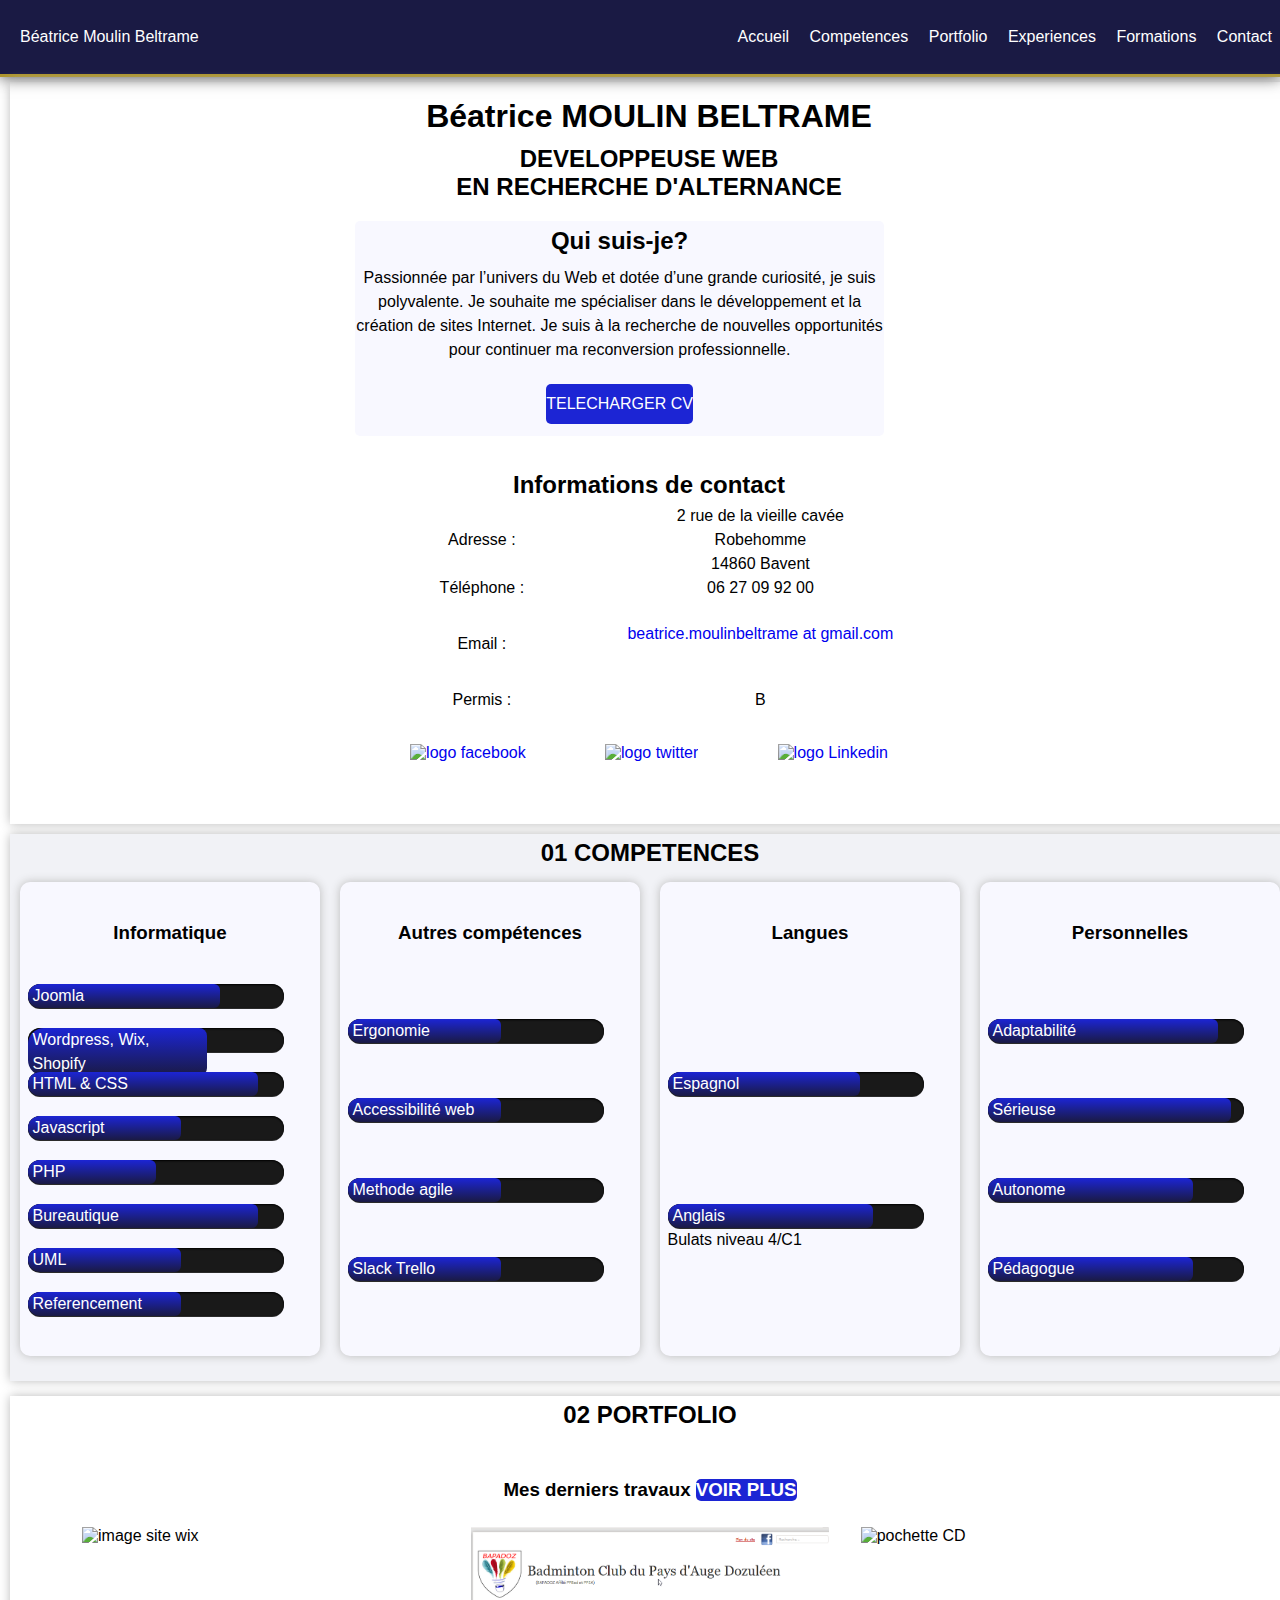
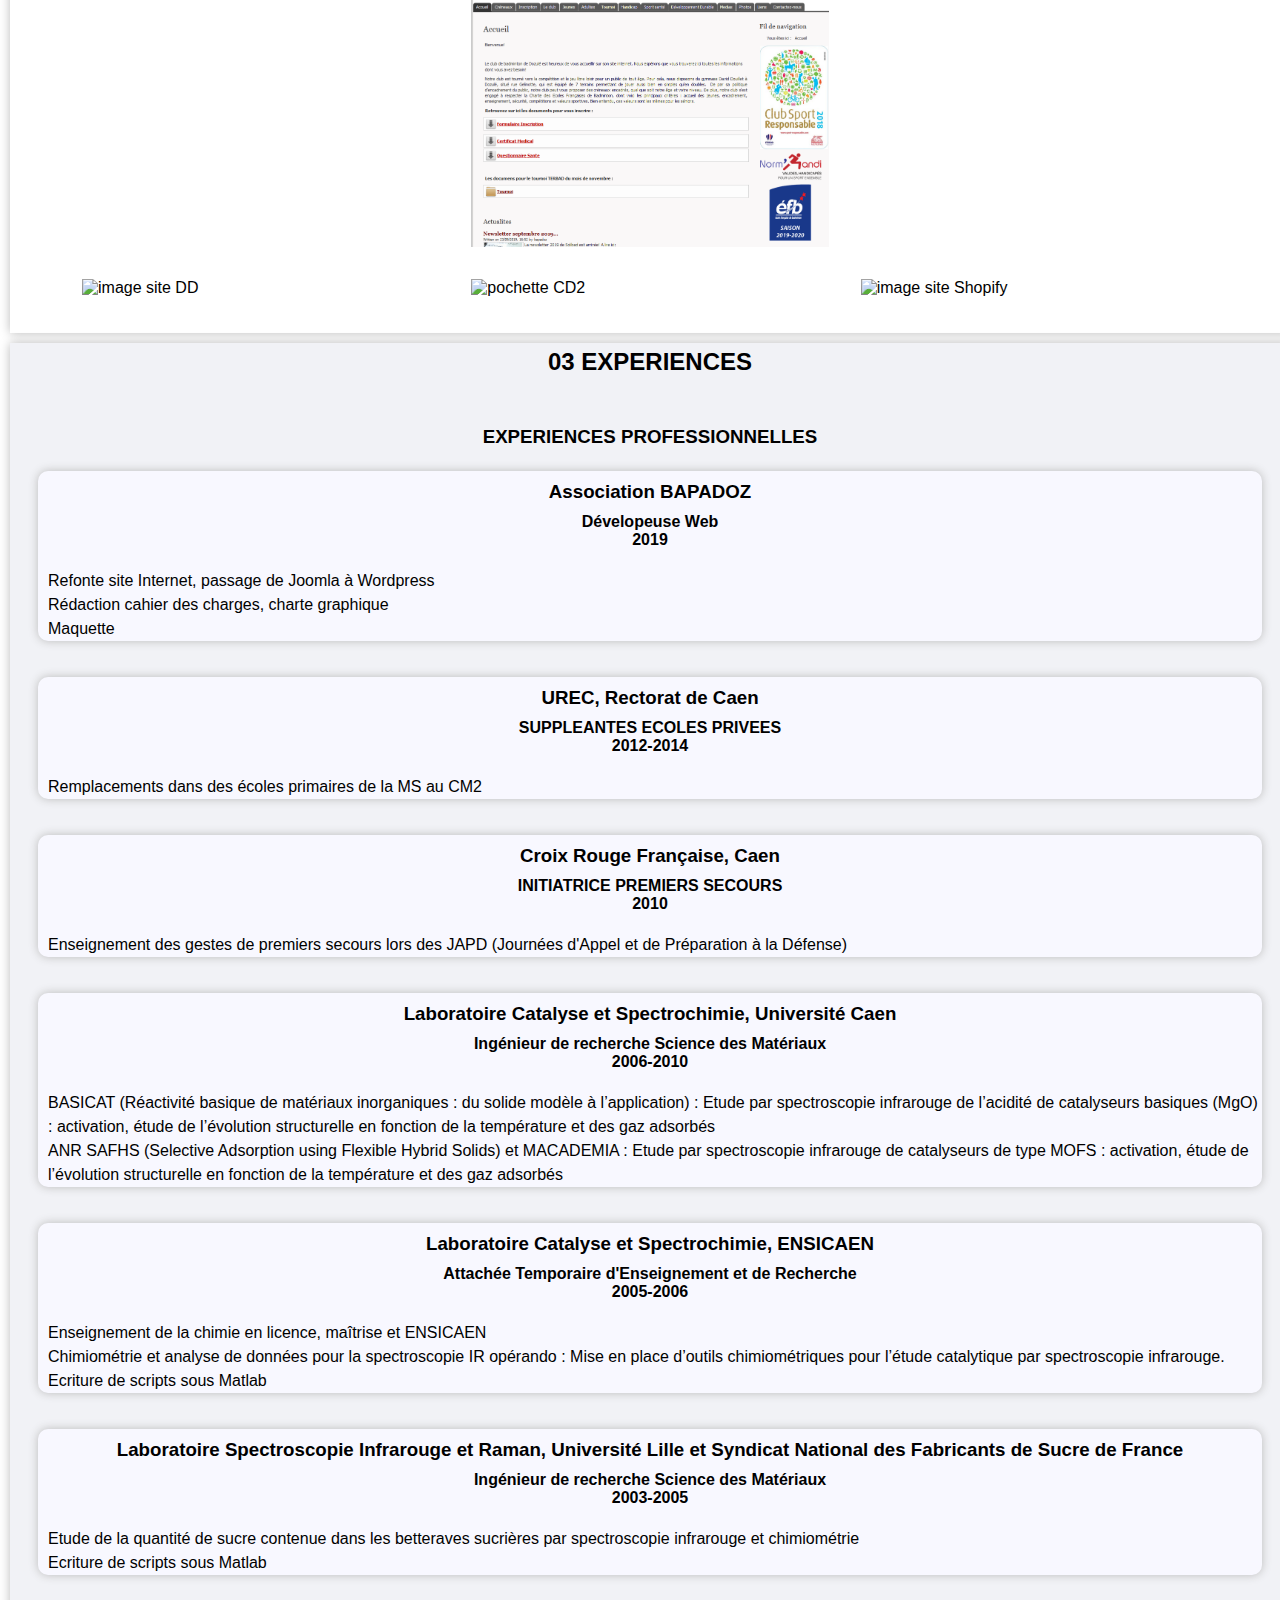
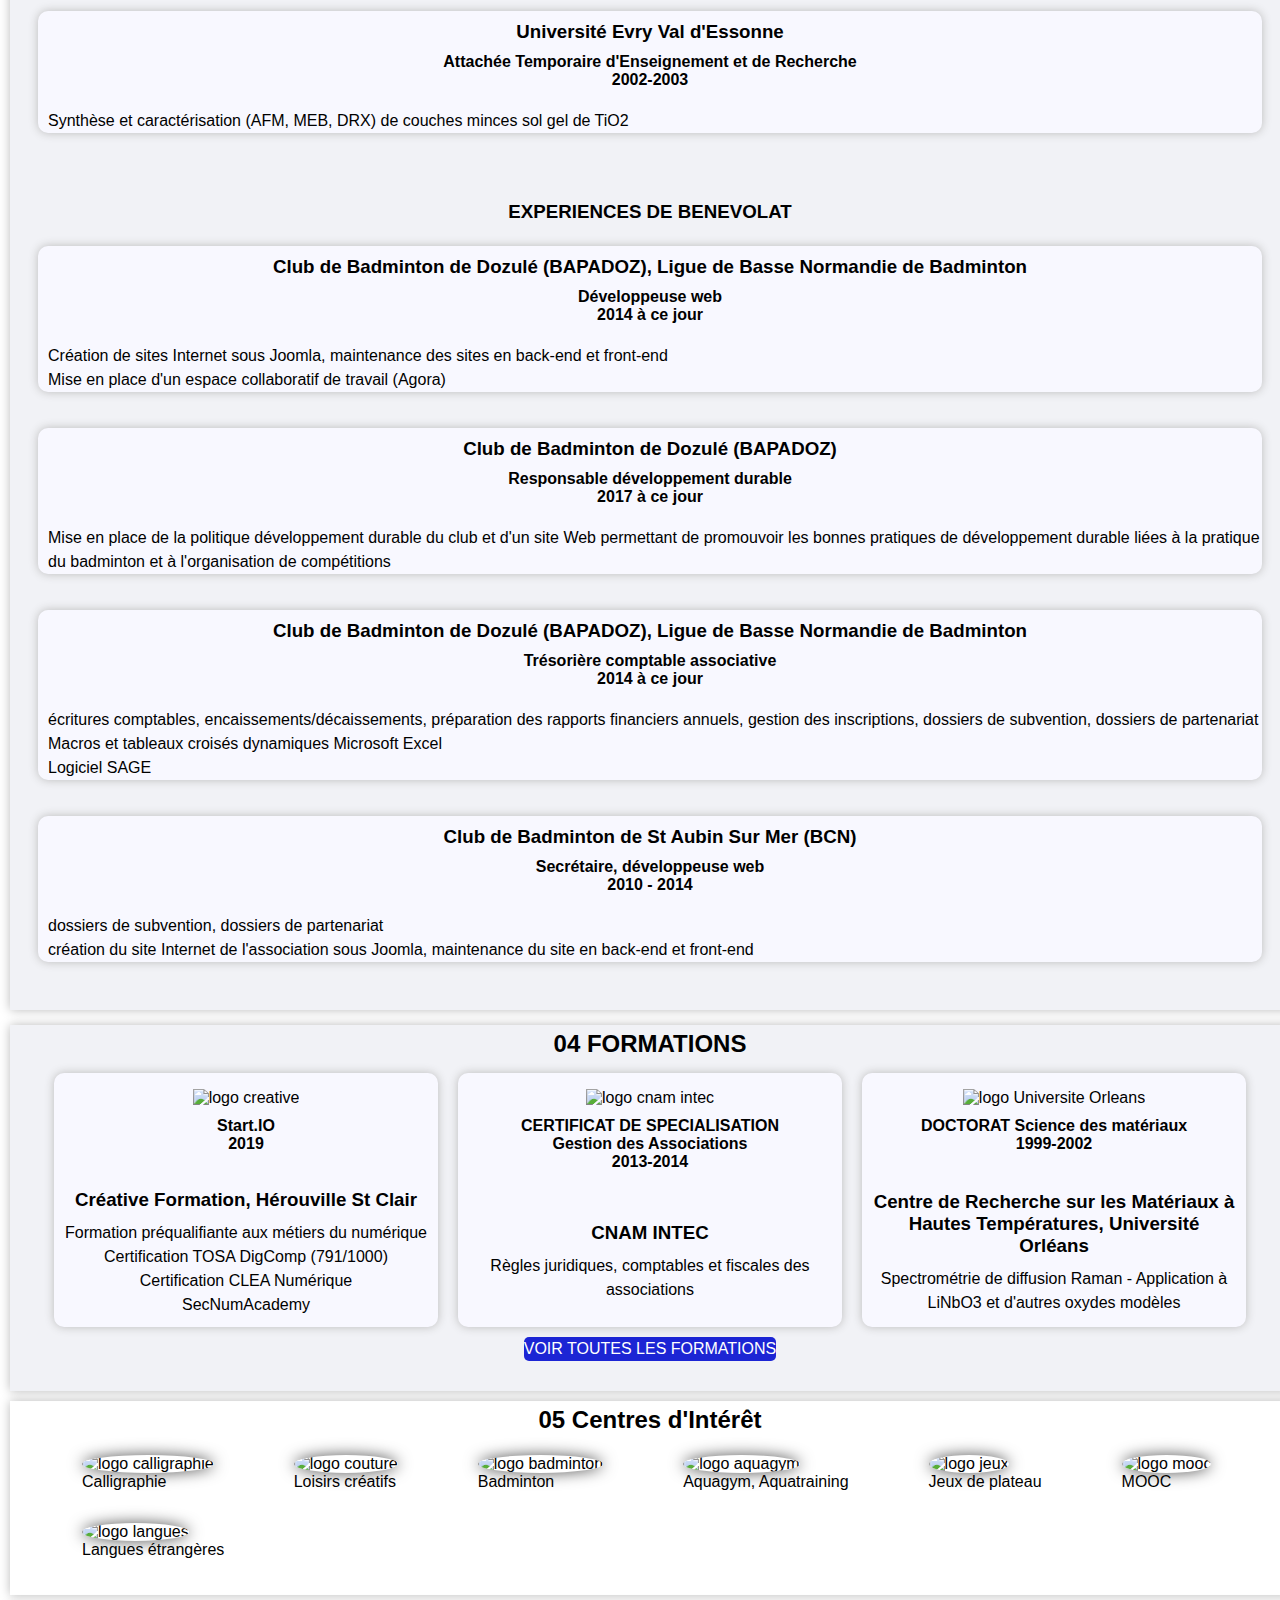
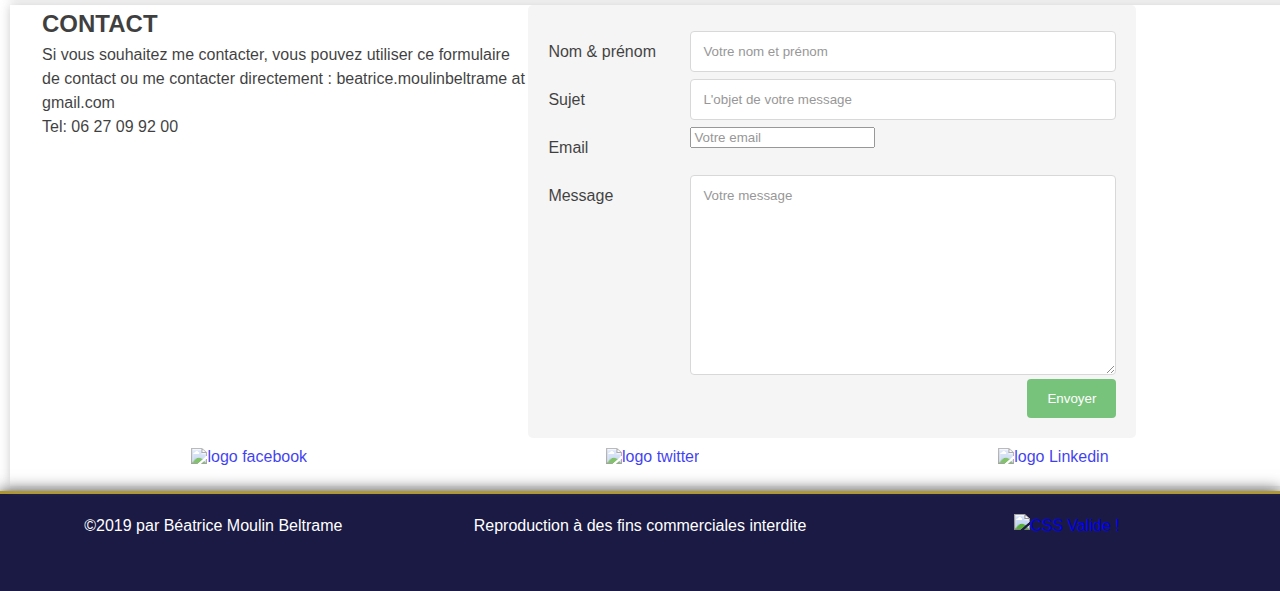
==== commit 7f03e89a: "changements styles" ====
--- a/index.html
+++ b/index.html
@@ -5,7 +5,7 @@
 	<meta name="viewport" content="width=device-width, initial-scale=1" />
 	<link rel="stylesheet" href="style.css" type="text/css" />
 	<title>Site perso de Beatrice Moulin Beltrame</title>
-	<link rel="shortcut icon" type="image/x-icon" href="">
+	<link rel="shortcut icon" type="image/x-icon" href="images/favicon.png">
 
 </head>
 <body>
@@ -34,7 +34,7 @@
 			<!-- <div class="photo"></div> -->
 			<div class="presentation">
 				<h1>Béatrice MOULIN BELTRAME</h1>
-				<h2>DEVELOPPEUSE WEB JUNIOR<br />EN RECHERCHE D'APPRENTISSAGE</h2>
+				<h2>DEVELOPPEUSE WEB<br />EN RECHERCHE D'ALTERNANCE</h2>
 				<article class="main-bloc-inside">
 					<h2> Qui suis-je?</h2>
 				<p>Passionnée par l’univers du Web et dotée d’une grande curiosité, je suis polyvalente. Je souhaite me spécialiser dans le développement et la création de sites Internet. Je suis à la recherche de nouvelles opportunités pour continuer ma reconversion professionnelle.</p>
@@ -212,139 +212,118 @@
 		<!-- EXPERIENCES -->
 		<section id="experiences">
 			<h2>03 EXPERIENCES</h2>
-			<section class="xp">
-				<h3>EXPERIENCES PROFESSIONNELLES</h3>
-				<div class="exp">
-					<div class="expinfo">
+			<h3>EXPERIENCES PROFESSIONNELLES</h3>
+				<ul class="gridpexperiences">
+					<li class="gridpexperiences-item">
 						<h3>Association BAPADOZ</h3>
 						<h4>Dévelopeuse Web</h4>
 						<h4>2019</h4>
-					</div>
-					<div class="expdescription">
-						<p>Refonte site Internet, passage de Joomla à Wordpress<br />
-							Rédaction cahier des charges, charte graphique<br />
-						Maquette</p>
-					</div>
-				</div>	
-				<div class="exp">
-					<div class="expinfo">
+						<div class="gridpexperiences-item-description">
+							<p>Refonte site Internet, passage de Joomla à Wordpress<br />
+								Rédaction cahier des charges, charte graphique<br />
+							Maquette</p>
+						</div>
+					</li>
+					<li class="gridpexperiences-item">
 						<h3>UREC, Rectorat de Caen</h3>
 						<h4>SUPPLEANTES ECOLES PRIVEES</h4>
 						<h4>2012-2014</h4>
-					</div>
-					<div class="expdescription">
-						<p>Remplacements dans des écoles primaires de la MS au CM2</p>
-					</div>
-				</div>
-				<div class="exp">
-					<div class="expinfo">
+						<div class="gridpexperiences-item-description">
+							<p>Remplacements dans des écoles primaires de la MS au CM2</p>
+						</div>
+					</li>
+					<li class="gridpexperiences-item">
 						<h3>Croix Rouge Française, Caen</h3>
 						<h4>INITIATRICE PREMIERS SECOURS</h4>
 						<h4>2010</h4>
-					</div>
-					<div class="expdescription">
+					<div class="gridpexperiences-item-description">
 						<p>Enseignement des gestes de premiers secours lors des JAPD (Journées d'Appel et de Préparation à la Défense)</p>
 					</div>
-				</div>
-				<div class="exp">
-					<div class="expinfo">
+					</li>
+					<li class="gridpexperiences-item">
 						<h3>Laboratoire Catalyse et Spectrochimie, Université Caen</h3>
 						<h4>Ingénieur de recherche Science des Matériaux</h4>
 						<h4>2006-2010</h4>
-					</div>
-					<div class="expdescription">
+					<div class="gridpexperiences-item-description">
 						<p>	BASICAT (Réactivité basique de matériaux inorganiques : du solide modèle à l’application) : Etude par spectroscopie 
 								infrarouge de l’acidité de catalyseurs basiques (MgO) : activation, étude de l’évolution structurelle en fonction de la température et des gaz adsorbés<br />
 							ANR SAFHS (Selective Adsorption using Flexible Hybrid Solids) et MACADEMIA : Etude par spectroscopie infrarouge de catalyseurs
 								de type MOFS : activation, étude de l’évolution structurelle en fonction de la température et des gaz adsorbés 
 							</p>
 					</div>
-				</div>
-				<div class="exp">
-					<div class="expinfo">
+					</li>
+					<li class="gridpexperiences-item">
 						<h3>Laboratoire Catalyse et Spectrochimie, ENSICAEN</h3>
 						<h4>Attachée Temporaire d'Enseignement et de Recherche</h4>
 						<h4>2005-2006</h4>
-					</div>
-					<div class="expdescription">
+					<div class="gridpexperiences-item-description">
 						<p>Enseignement de la chimie en licence, maîtrise et ENSICAEN<br />
 							Chimiométrie et analyse de données pour la spectroscopie IR opérando : 
 							Mise en place d’outils chimiométriques pour l’étude catalytique par spectroscopie infrarouge. <br />
 							Ecriture de scripts sous Matlab</p>
 					</div>
-				</div>	
-				<div class="exp">
-					<div class="expinfo">
+					</li>
+					<li class="gridpexperiences-item">
 						<h3>Laboratoire Spectroscopie Infrarouge et Raman, Université Lille et Syndicat National des Fabricants de Sucre de France</h3>
 						<h4>Ingénieur de recherche Science des Matériaux</h4>
 						<h4>2003-2005</h4>
-					</div>
-					<div class="expdescription">
+					<div class="gridpexperiences-item-description">
 						<p>Etude de la quantité de sucre contenue dans les betteraves sucrières par spectroscopie infrarouge et chimiométrie<br />
 						Ecriture de scripts sous Matlab</p>
 					</div>
-				</div>	
-				<div class="exp">
-					<div class="expinfo">
+					</li>
+					<li class="gridpexperiences-item">
 						<h3>Université Evry Val d'Essonne</h3>
 						<h4>Attachée Temporaire d'Enseignement et de Recherche</h4>
 						<h4>2002-2003</h4>
-					</div>
-					<div class="expdescription">
+					<div class="gridpexperiences-item-description">
 						<p>Synthèse et caractérisation (AFM, MEB, DRX) de couches minces sol gel de TiO2</p>
 					</div>
-				</div>
-			</section>
-			<section class="xp">
+					</li>
+				</ul>
+				
 				<h3>EXPERIENCES DE BENEVOLAT</h3>
-				<div class="exp">
-					<div class="expinfo">
+				<ul class="gridpexperiences">
+					<li class="gridpexperiences-item">
 						<h3>Club de Badminton de Dozulé (BAPADOZ), Ligue de Basse Normandie  de Badminton</h3>
 						<h4>Développeuse web</h4>
 						<h4>2014 à ce jour</h4>
-					</div>
-					<div class="expdescription">
+					<div class="gridpexperiences-item-description">
 						<p>Création de sites Internet sous Joomla, maintenance des sites en back-end et front-end <br/>
 						Mise en place d'un espace collaboratif de travail (Agora)</p>
 					</div>
-				</div>
-				<div class="exp">
-					<div class="expinfo">
+					</li>
+					<li class="gridpexperiences-item">
 						<h3>Club de Badminton de Dozulé (BAPADOZ)</h3>
 						<h4>Responsable développement durable</h4>
 						<h4>2017 à ce jour</h4>
-					</div>
-					<div class="expdescription">
+					<div class="gridpexperiences-item-description">
 						<p>Mise en place de la politique développement durable du club et d'un site Web permettant de promouvoir 
 							les bonnes pratiques de développement durable liées à la pratique du badminton et à l'organisation de 
 							compétitions</p>
 					</div>
-				</div>
-				<div class="exp">
-					<div class="expinfo">
+					</li>
+					<li class="gridpexperiences-item">
 						<h3>Club de Badminton de Dozulé (BAPADOZ), Ligue de Basse Normandie de Badminton</h3>
 						<h4>Trésorière comptable associative</h4>
 						<h4>2014 à ce jour</h4>
-					</div>
-					<div class="expdescription">
+					<div class="gridpexperiences-item-description">
 						<p>écritures comptables, encaissements/décaissements, préparation des rapports financiers annuels, gestion des inscriptions, 
 							dossiers de subvention, dossiers de partenariat <br />
 							Macros et tableaux croisés dynamiques Microsoft Excel <br />
 							Logiciel SAGE</p>
 					</div>
-				</div>
-				<div class="exp">
-					<div class="expinfo">
+					</li>
+					<li class="gridpexperiences-item">
 						<h3>Club de Badminton de St Aubin Sur Mer (BCN)</h3>
 						<h4>Secrétaire, développeuse web</h4>
 						<h4>2010 - 2014</h4>
-					</div>
-					<div class="expdescription">
+					<div class="gridpexperiences-item-description">
 						<p>dossiers de subvention, dossiers de partenariat <br />
 						création du site Internet de l'association sous Joomla, maintenance  du site en back-end et front-end</p>
 					</div>
-				</div>
-			</section>
+					</li>
+				</ul>
 		</section>
 
 		<!-- FORMATIONS -->
@@ -352,46 +331,43 @@
 			<h2>04 FORMATIONS</h2>
 
 			<section class="form">
-				<div class="entete">
-					<!--<img src="" alr="" class="icon"> -->
-					<h3>Start.IO<br />
-					<h3>2019</h3>
-				</div>
+				<figure class="icon">
+						<img src="images/Creative.png" alt="logo creative" width="100px">
+						<figcaption>Start.IO<br />
+							2019</figcaption>
+				</figure>
 				<div class="content">
 					<div class="content-title"><h3>Créative Formation, Hérouville St Clair</h3></div>
 					<div class="content-content"><p>Formation préqualifiante aux métiers du numérique<br />
 						Certification TOSA DigComp (791/1000)<br />
 						Certification CLEA Numérique<br />
-					SecNumAcademy</p></div>
-					<div class="content-footer"></div>
-				
+						SecNumAcademy</p>
+					</div>
 				</div>
 			</section>
 			<section class="form">
-				<div class="entete">
-					<h3>CERTIFICAT DE SPECIALISATION Gestion des Associations<br />
-					<h3>2013-2014</h3>
-				</div>
+				<figure class="icon">
+						<img src="images/cnamintec.png" alt="logo cnam intec" width="100px">
+						<figcaption>CERTIFICAT DE SPECIALISATION Gestion des Associations<br />
+							2013-2014</figcaption>
+				</figure>
 				<div class="content">
 					<div class="content-title"><h3>CNAM INTEC</h3></div>
 					<div class="content-content"><p>Règles juridiques, comptables et fiscales des associations</p></div>
-					<div class="content-footer"></div>
-				
 				</div>
 			</section>
 			<section class="form">
-				<div class="entete">
-					<h3>DOCTORAT Science des matériaux<br />
-					<h3>1999-2002</h3>
-				</div>
+				<figure class="icon">
+						<img src="images/UnivOrleans.png" alt="logo Universite Orleans" width="100px">
+						<figcaption>DOCTORAT Science des matériaux<br />
+							1999-2002</figcaption>
+				</figure>
 				<div class="content">
 					<div class="content-title"><h3>Centre de Recherche sur les Matériaux à Hautes Températures, Université Orléans</h3></div>
 					<div class="content-content"><p>Spectrométrie de diffusion Raman - Application à LiNbO3 et d'autres oxydes modèles</p></div>
-					<div class="content-footer"></div>
-				
 				</div>
 			</section>					
-			<div class="form-button"><p><a href="Formations.html" alt="lien vers formations"><span class="button">VOIR TOUTES LES FORMATIONS</span></a></p></div>	
+			<div class="form-button"><p><a href="Formations.html"><span class="button">VOIR TOUTES LES FORMATIONS</span></a></p></div>	
 		</section>
 
 		<!-- CENTRES D'INTERET -->
--- a/style.css
+++ b/style.css
@@ -228,7 +228,7 @@
 	text-align:center;
 	width: 45%;
 	background-color : ghostwhite;
-
+	border-radius: 5px;
 }
 
 .photo {
@@ -262,11 +262,6 @@
 /*********COMPETENCES*********/
 /*****************************/
 #competences {
-	/*background-image: url('images/code-2620118_1920.jpg');
-	background-attachment: fixed; 
-	background-repeat: no-repeat;
-	background-size: cover;
-	opacity: .75;*/
 	background-color: #f1f2f6;
 	display: flex;
 	flex-flow: row wrap;
@@ -313,7 +308,6 @@
 	flex: 0 0 90%;
 	height: 1.5em;
 	width: 300px;
-	/*position: relative;*/
 	background-color: #191919;
 	-moz-border-radius: 16px;
 	-webkit-border-radius: 16px;
@@ -324,7 +318,7 @@
 	margin-bottom: 10px;
 }
 
-.progressBar span, .progressBar2 span {
+.progressBar span {
 	display: block;
 	height: 100%;
 	padding-left: 5px;
@@ -483,19 +477,11 @@
 /**********PORTFOLIO**********/
 /*****************************/
 
-#portfolio {
-	background-image: url('images/landscape-559434_1920.jpg');
-	background-attachment: fixed; 
-	background-repeat: no-repeat;
-	background-size: cover;
-	opacity: .75;
-}
-
 #portfolio h2, #portfolio h3 {
 	flex: 4 0 100%;
 	text-align: center;
 	margin-bottom: 10px;
-	}
+}
 
 .gallery {
 	margin: 0 auto;
@@ -520,6 +506,7 @@
 	color: white;
 	height: 50px;
 	width: 100%;
+	max-width: 100%;
 	text-align: center;
 	opacity:0;
 }
@@ -534,98 +521,100 @@
 /*********EXPERIENCES*********/
 /*****************************/
 #experiences {
-	/*background-image: url('images/salt-harvesting-3060093_1920.jpg');
-	background-attachment: fixed; 
-	background-repeat: no-repeat;
-	background-size: cover;
-	opacity: .55;*/
 	background-color: #f1f2f6;
 	display: flex;
 	flex-flow: row wrap;
 	margin-bottom: 10px;
 }
 
-#experiences h2 {
+#experiences h2, #experiences h3 {
 	flex: 4 0 100%;
 	text-align: center;
 	margin-bottom: 10px;
 }
 
-.xp {
-	background-color : ghostwhite;
-	flex: 0 0 40%;
+.gridpexperiences {
+	list-style: none;
+	padding: .5em;
+	display: grid; /* grille*/
+	grid-auto-flow: row; /*distribution auto*/
+	grid-template-columns: 1fr; /* une seule colonne si pas de media queries*/
+    grid-gap: 20px;
+    gap: 20px; /* gouttière */
+    justify-content: center; /* centrage des colonnes */
+    margin:5px 0 20px 0;
+    padding:0 20px;
+}
+
+.gridpexperiences-item {
+	margin: .5em;
+	background-color: ghostwhite;
 	border-radius: 10px;
-}
-
-.exp {
+	box-shadow: 0px 0px 10px #bbb;
+	text-align: center;
+}
+
+.gridpexperiences-item h3 {
+	margin-top: 10px;
+}
+
+.gridpexperiences-item-description {
+	text-align: left;
+	padding-top: 20px;
+	padding-left: 10px;
+}
+
+/*****************************/
+/*********FORMATIONS*********/
+/*****************************/
+#formations {
+	background-color: #f1f2f6;
+}
+
+#formations h2 {
+	flex: 4 0 100%;
+	text-align: center;
+	margin-bottom: 10px;
+}
+
+.form-button {
+	flex: 4 0 100%;
+	text-align: center;
+	margin-bottom: 10px;
+}
+
+.form {
+	flex: 0 0 30%;
+	margin-bottom: 20px;
 	display: flex;
 	flex-flow: row wrap;
 	padding-bottom: 10px;
 	margin-bottom: 10px;
-}
-
-.expinfo {
-	flex: 0 0 100%;
-	margin-left: auto;
-	display: block;
-}
-
-.exp h3 {
-	font-size: 1.2em;
-	/*display: block;*/
-}
-
-.exp h4 {
-	font-size: 1em;
-	font-weight: normal;
-	/*display: block;*/
-}
-
-/*****************************/
-/*********FORMATIONS*********/
-/*****************************/
-#formations {
-	/*background-image: url('images/code-2620118_1920.jpg');
-	background-attachment: fixed; 
-	background-repeat: no-repeat;
-	background-size: cover;
-	opacity: .75;*/
-	background-color: #f1f2f6;
-}
-
-.format {
-	display: flex;
-	flex-flow: row wrap;
-	border-bottom: 1px solid #bbb;
-	padding-bottom: 10px;
-	margin-bottom: 10px;
-}
-
-.formatlogo {
-	flex: 0 0 25%;
-	max-width: 100px;
-}
-
-.formatinfo {
-	display: flex;
-	flex-flow: column wrap;
-	flex: 0 0 70%;
-	margin-left: auto;
-}
-
-.format img {
-	width: 100%;
-}
-
-.format h3 {
-	font-size: 1.2em;
-}
-
-.format h4 {
-	font-size: 1em;
-	font-weight: normal;
-}
-
+	background-color: ghostwhite;
+	border-radius: 10px;
+}
+
+.icon {
+	position: relative;
+	text-align: center;
+}
+
+.icon figcaption {
+	margin-top: 10px;
+	margin-bottom: 10px;
+	text-align: center;
+	font-weight: bold;
+}
+
+.content h3 {
+	margin-top: 10px;
+	margin-bottom: 10px;
+	text-align: center;
+}
+
+.content-content {
+	text-align: center;
+}
 
 
 /********************************/
@@ -769,9 +758,6 @@
 		border-bottom: none;
 		border-right: 2px solid #ccc;
 		padding-right: 20px;
-	}
-
-	#principale {
 		padding-left: 20px;
 		margin-right: auto;
 	}
@@ -784,7 +770,6 @@
 	#principale a:hover {
 		color: #1a1a44;
 		background-color:#fff;
-		/*border: 2px solid rgba(28, 37, 212, 1);*/
 		box-shadow: 0px 0px 20px #666;
 	}
 
@@ -792,10 +777,7 @@
 	  width: calc(100% / 3 - 2rem);
 	}
 
-	.explogo, .formatlogo {
-		flex: 0 0 10%;
-	}
-
+	
 	.expinfo, .expdescription, .formatinfo, .formatdescription {
 		flex: 0 0 85%;
 		margin-left: auto;
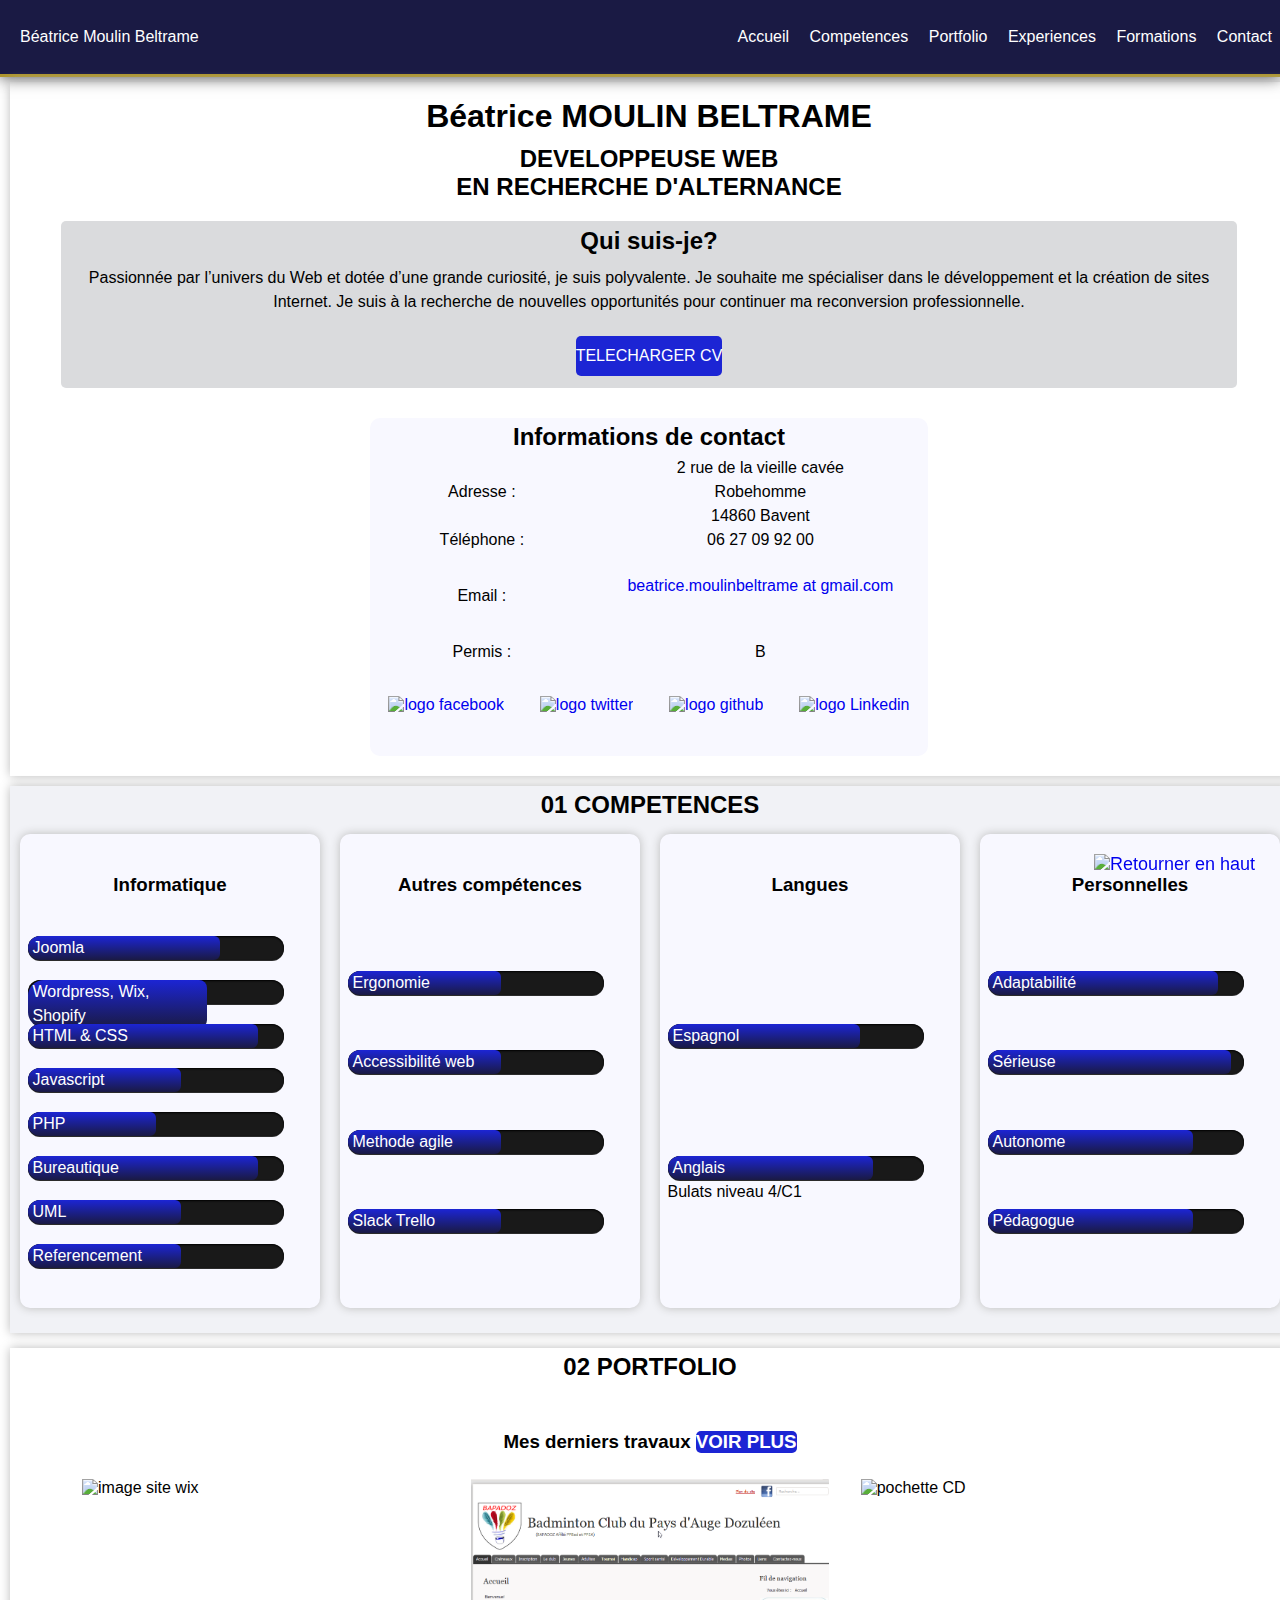
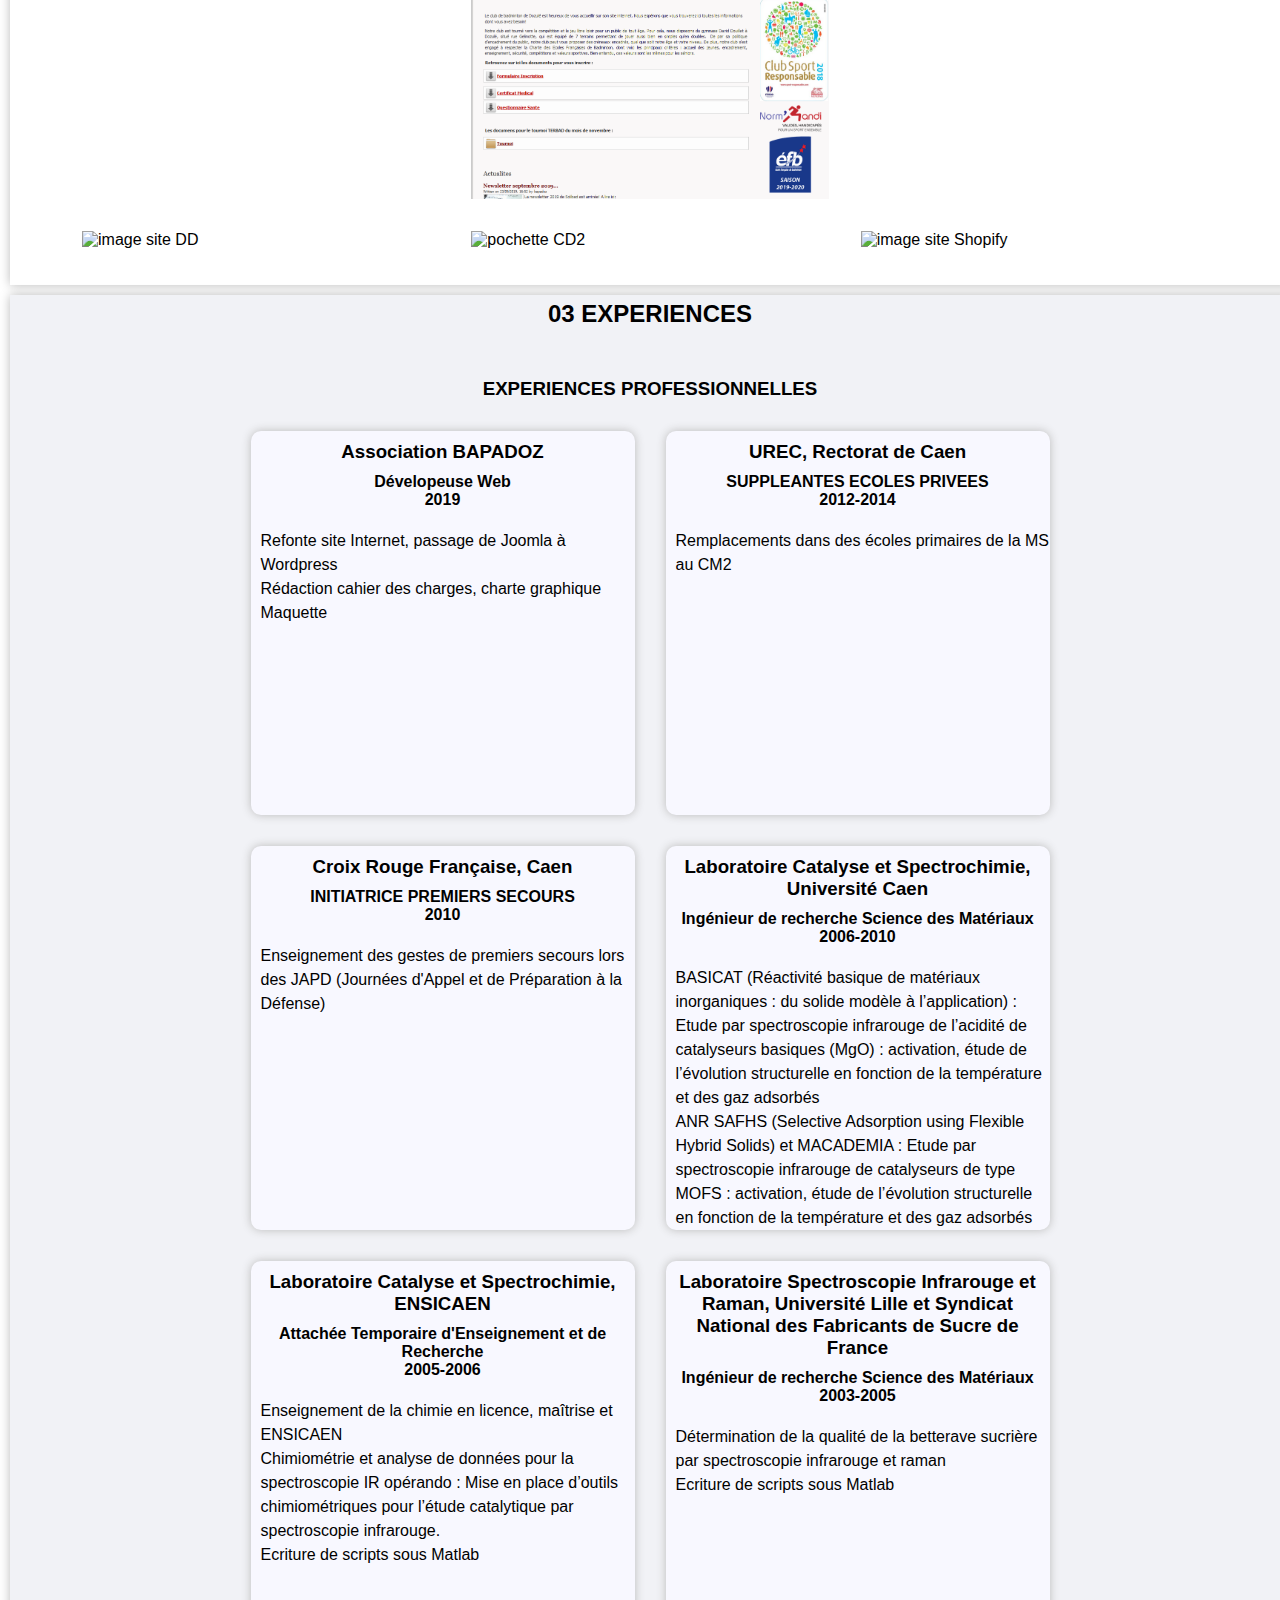
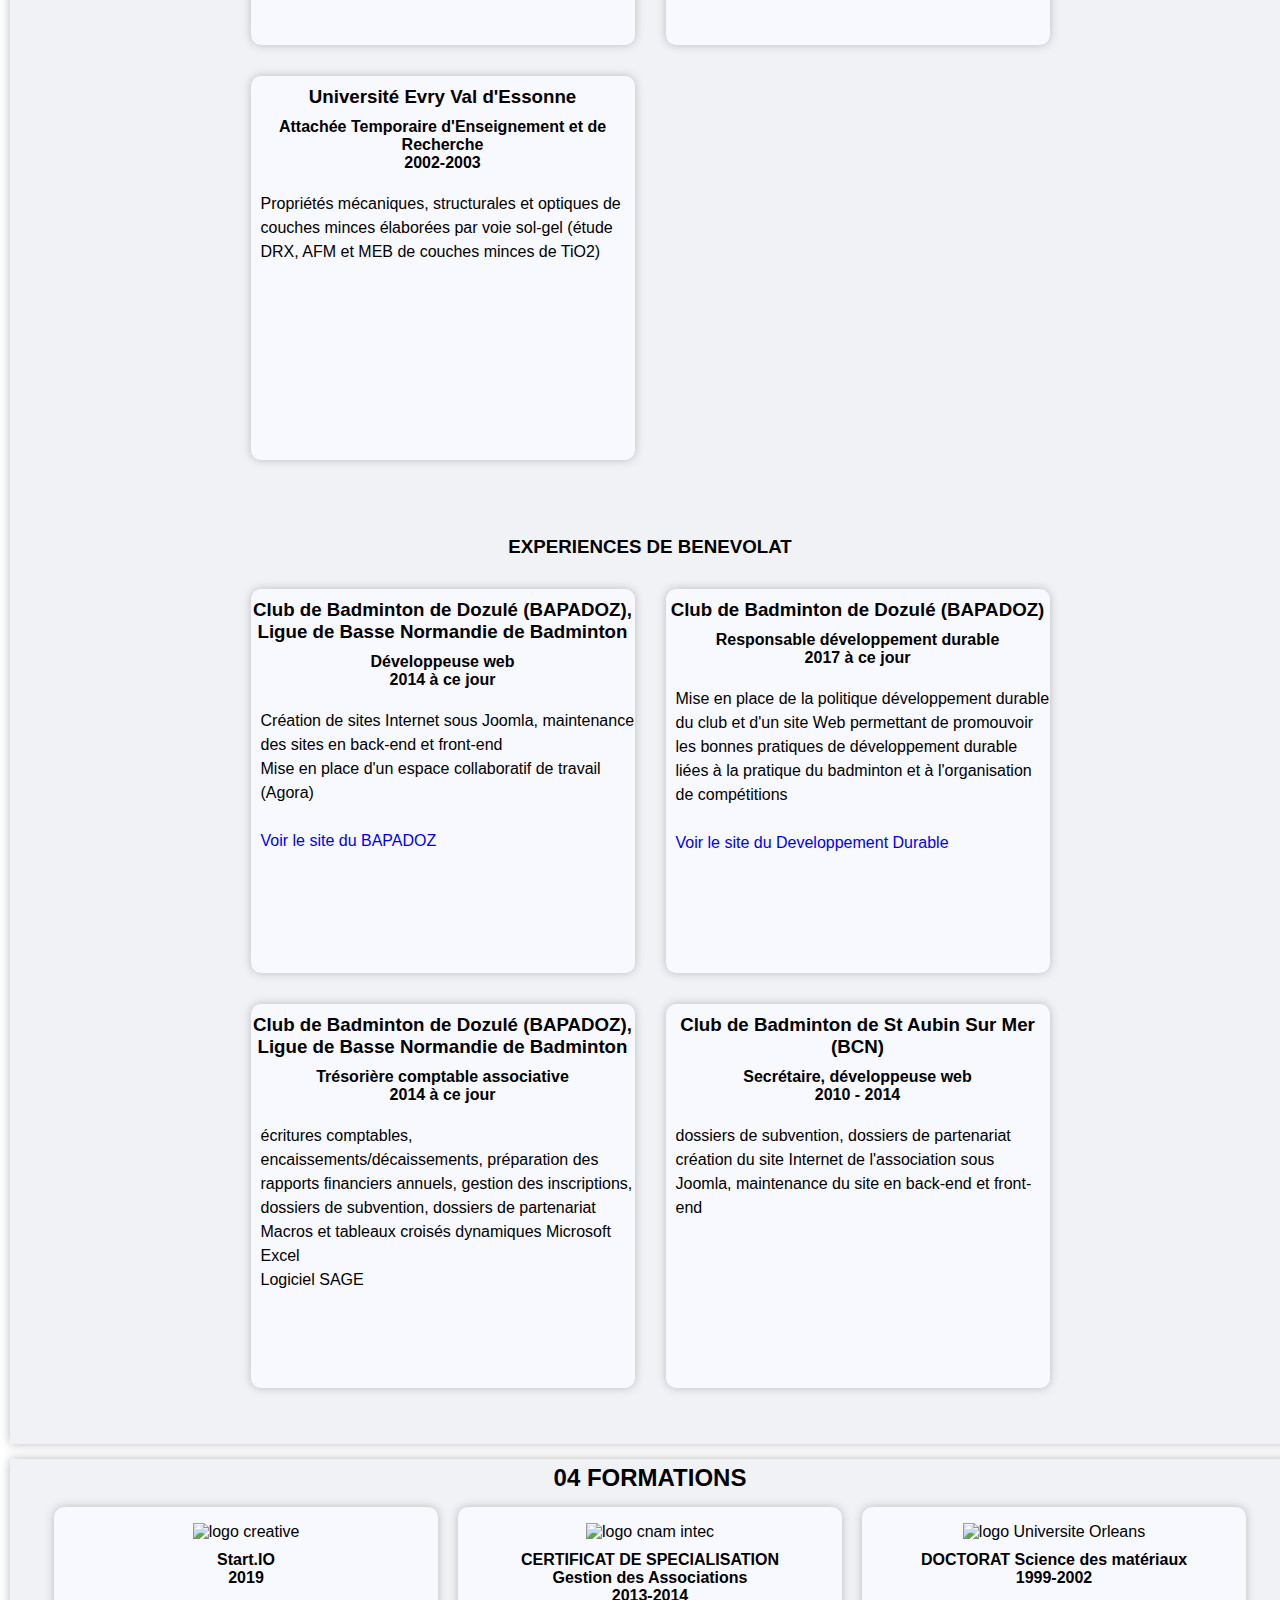
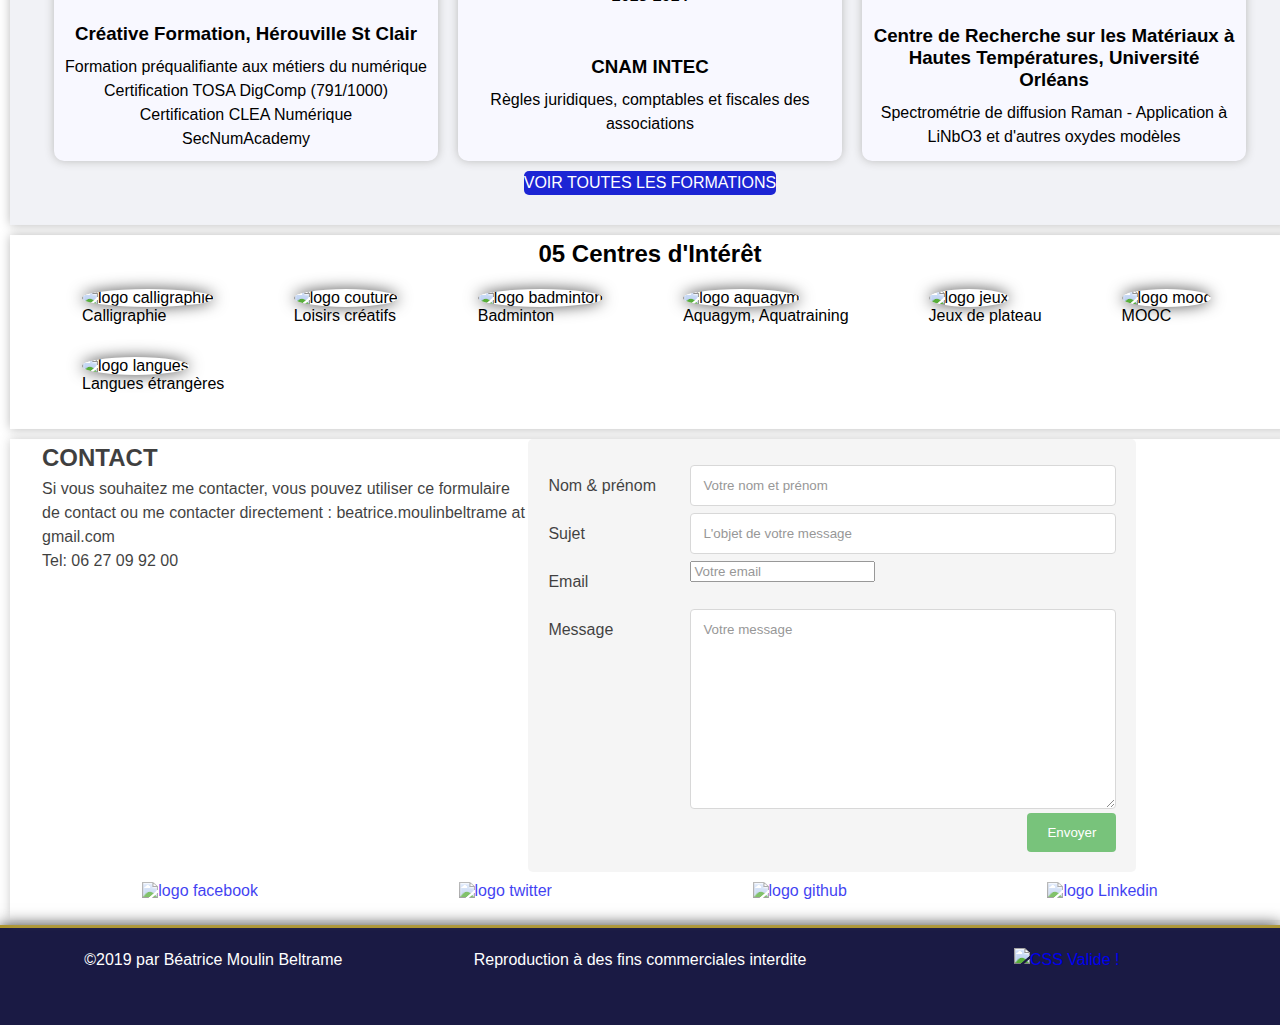
==== commit 06f4bb07: "ajout de liens" ====
--- a/index.html
+++ b/index.html
@@ -10,10 +10,10 @@
 </head>
 <body>
 	<div id="page">
-	<header class="main-header">
+	<header class="main-header" id="top">
         <nav class="main-navigation">
             <div class="nav-wrapper">
-                <p class="site-title">Béatrice Moulin Beltrame</p>
+                <p class="site-title"><a href="index.html">Béatrice Moulin Beltrame</a></p>
                 <input type="checkbox" id="menu-checkbox" class="menu-checkbox">
 				<label for="menu-checkbox" class="menu-toggle">&equiv; Menu</label>
                 <ul class="menu">
@@ -30,6 +30,9 @@
 
 
 	<main>
+		<div id="top-button"> 
+    		<a href="#top"><img src="images/up-arrow.png" alt="Retourner en haut" /></a> 
+		</div>
 		<section id="principale">
 			<!-- <div class="photo"></div> -->
 			<div class="presentation">
@@ -38,7 +41,7 @@
 				<article class="main-bloc-inside">
 					<h2> Qui suis-je?</h2>
 				<p>Passionnée par l’univers du Web et dotée d’une grande curiosité, je suis polyvalente. Je souhaite me spécialiser dans le développement et la création de sites Internet. Je suis à la recherche de nouvelles opportunités pour continuer ma reconversion professionnelle.</p>
-				<a href="CV.pdf"><span class="button">TELECHARGER CV</span></a>
+				<a href="documents/CVBeatriceMoulinBeltrame.pdf"><span class="button">TELECHARGER CV</span></a>
 				</article>
 			</div>
 			<div class="contact">
@@ -46,7 +49,7 @@
 				<div class="contactbox">
 					<p>Adresse :</p>
 					<p>2 rue de la vieille cavée<br/>
-					Robehomme<br/>
+					Robehomme<br />
 					14860 Bavent</p>
 				</div>
 				<div class="contactbox">
@@ -64,7 +67,9 @@
 				<div class="social">
 					<a href="https://fr-fr.facebook.com/beatrice.moulin.161" target="_blank"><img src="images/facebook.png" alt="logo facebook" ></a>
 					<a href="https://twitter.com/beamb14" target="_blank"><img src="images/twitter.png" alt="logo twitter"></a>
+					<a href="https://github.com/bea14/" target="_blank"><img src="images/github.png" alt="logo github"></a>
 					<a href="https://www.linkedin.com/in/béatrice-moulin-beltrame" target="_blank"><img src="images/linkedin.png" alt="logo Linkedin"></a>
+
 				</div>
 			</div>
 		</section>
@@ -213,8 +218,8 @@
 		<section id="experiences">
 			<h2>03 EXPERIENCES</h2>
 			<h3>EXPERIENCES PROFESSIONNELLES</h3>
-				<ul class="gridpexperiences">
-					<li class="gridpexperiences-item">
+				<div class="gridpexperiences">
+					<div class="gridpexperiences-item">
 						<h3>Association BAPADOZ</h3>
 						<h4>Dévelopeuse Web</h4>
 						<h4>2019</h4>
@@ -223,24 +228,24 @@
 								Rédaction cahier des charges, charte graphique<br />
 							Maquette</p>
 						</div>
-					</li>
-					<li class="gridpexperiences-item">
+					</div>
+					<div class="gridpexperiences-item">
 						<h3>UREC, Rectorat de Caen</h3>
 						<h4>SUPPLEANTES ECOLES PRIVEES</h4>
 						<h4>2012-2014</h4>
 						<div class="gridpexperiences-item-description">
 							<p>Remplacements dans des écoles primaires de la MS au CM2</p>
 						</div>
-					</li>
-					<li class="gridpexperiences-item">
+					</div>
+					<div class="gridpexperiences-item">
 						<h3>Croix Rouge Française, Caen</h3>
 						<h4>INITIATRICE PREMIERS SECOURS</h4>
 						<h4>2010</h4>
 					<div class="gridpexperiences-item-description">
 						<p>Enseignement des gestes de premiers secours lors des JAPD (Journées d'Appel et de Préparation à la Défense)</p>
 					</div>
-					</li>
-					<li class="gridpexperiences-item">
+					</div>
+					<div class="gridpexperiences-item">
 						<h3>Laboratoire Catalyse et Spectrochimie, Université Caen</h3>
 						<h4>Ingénieur de recherche Science des Matériaux</h4>
 						<h4>2006-2010</h4>
@@ -251,8 +256,8 @@
 								de type MOFS : activation, étude de l’évolution structurelle en fonction de la température et des gaz adsorbés 
 							</p>
 					</div>
-					</li>
-					<li class="gridpexperiences-item">
+					</div>
+					<div class="gridpexperiences-item">
 						<h3>Laboratoire Catalyse et Spectrochimie, ENSICAEN</h3>
 						<h4>Attachée Temporaire d'Enseignement et de Recherche</h4>
 						<h4>2005-2006</h4>
@@ -262,38 +267,39 @@
 							Mise en place d’outils chimiométriques pour l’étude catalytique par spectroscopie infrarouge. <br />
 							Ecriture de scripts sous Matlab</p>
 					</div>
-					</li>
-					<li class="gridpexperiences-item">
+					</div>
+					<div class="gridpexperiences-item">
 						<h3>Laboratoire Spectroscopie Infrarouge et Raman, Université Lille et Syndicat National des Fabricants de Sucre de France</h3>
 						<h4>Ingénieur de recherche Science des Matériaux</h4>
 						<h4>2003-2005</h4>
 					<div class="gridpexperiences-item-description">
-						<p>Etude de la quantité de sucre contenue dans les betteraves sucrières par spectroscopie infrarouge et chimiométrie<br />
+						<p>Détermination de la qualité de la betterave sucrière par spectroscopie infrarouge et raman<br />
 						Ecriture de scripts sous Matlab</p>
 					</div>
-					</li>
-					<li class="gridpexperiences-item">
+					</div>
+					<div class="gridpexperiences-item">
 						<h3>Université Evry Val d'Essonne</h3>
 						<h4>Attachée Temporaire d'Enseignement et de Recherche</h4>
 						<h4>2002-2003</h4>
 					<div class="gridpexperiences-item-description">
-						<p>Synthèse et caractérisation (AFM, MEB, DRX) de couches minces sol gel de TiO2</p>
-					</div>
-					</li>
-				</ul>
+						<p>Propriétés mécaniques, structurales et optiques de couches minces élaborées par voie sol-gel (étude DRX, AFM et MEB de couches minces de TiO2)</p>
+					</div>
+					</div>
+				</div>
 				
 				<h3>EXPERIENCES DE BENEVOLAT</h3>
-				<ul class="gridpexperiences">
-					<li class="gridpexperiences-item">
+				<div class="gridpexperiences">
+					<div class="gridpexperiences-item">
 						<h3>Club de Badminton de Dozulé (BAPADOZ), Ligue de Basse Normandie  de Badminton</h3>
 						<h4>Développeuse web</h4>
 						<h4>2014 à ce jour</h4>
 					<div class="gridpexperiences-item-description">
 						<p>Création de sites Internet sous Joomla, maintenance des sites en back-end et front-end <br/>
 						Mise en place d'un espace collaboratif de travail (Agora)</p>
-					</div>
-					</li>
-					<li class="gridpexperiences-item">
+						<p><br /><a href="http://www.normandiebad.com/Bapadoz" alt="site du BAPADOZ" target="_blank">Voir le site du BAPADOZ </a></p>
+					</div>
+					</div>
+					<div class="gridpexperiences-item">
 						<h3>Club de Badminton de Dozulé (BAPADOZ)</h3>
 						<h4>Responsable développement durable</h4>
 						<h4>2017 à ce jour</h4>
@@ -301,9 +307,10 @@
 						<p>Mise en place de la politique développement durable du club et d'un site Web permettant de promouvoir 
 							les bonnes pratiques de développement durable liées à la pratique du badminton et à l'organisation de 
 							compétitions</p>
-					</div>
-					</li>
-					<li class="gridpexperiences-item">
+							<p><br /><a href="http://www.normandiebad.com/DeveloppementDurable" alt="site Developpement Durable" target="_blank">Voir le site du Developpement Durable </a></p>
+					</div>
+					</div>
+					<div class="gridpexperiences-item">
 						<h3>Club de Badminton de Dozulé (BAPADOZ), Ligue de Basse Normandie de Badminton</h3>
 						<h4>Trésorière comptable associative</h4>
 						<h4>2014 à ce jour</h4>
@@ -313,8 +320,8 @@
 							Macros et tableaux croisés dynamiques Microsoft Excel <br />
 							Logiciel SAGE</p>
 					</div>
-					</li>
-					<li class="gridpexperiences-item">
+					</div>
+					<div class="gridpexperiences-item">
 						<h3>Club de Badminton de St Aubin Sur Mer (BCN)</h3>
 						<h4>Secrétaire, développeuse web</h4>
 						<h4>2010 - 2014</h4>
@@ -322,8 +329,8 @@
 						<p>dossiers de subvention, dossiers de partenariat <br />
 						création du site Internet de l'association sous Joomla, maintenance  du site en back-end et front-end</p>
 					</div>
-					</li>
-				</ul>
+					</div>
+				</div>
 		</section>
 
 		<!-- FORMATIONS -->
@@ -332,7 +339,7 @@
 
 			<section class="form">
 				<figure class="icon">
-						<img src="images/Creative.png" alt="logo creative" width="100px">
+						<img src="images/Creative.png" alt="logo creative">
 						<figcaption>Start.IO<br />
 							2019</figcaption>
 				</figure>
@@ -347,7 +354,7 @@
 			</section>
 			<section class="form">
 				<figure class="icon">
-						<img src="images/cnamintec.png" alt="logo cnam intec" width="100px">
+						<img src="images/cnamintec.png" alt="logo cnam intec">
 						<figcaption>CERTIFICAT DE SPECIALISATION Gestion des Associations<br />
 							2013-2014</figcaption>
 				</figure>
@@ -358,7 +365,7 @@
 			</section>
 			<section class="form">
 				<figure class="icon">
-						<img src="images/UnivOrleans.png" alt="logo Universite Orleans" width="100px">
+						<img src="images/UnivOrleans.png" alt="logo Universite Orleans">
 						<figcaption>DOCTORAT Science des matériaux<br />
 							1999-2002</figcaption>
 				</figure>
@@ -455,6 +462,7 @@
 			<div class="social">
 					<a href="https://fr-fr.facebook.com/beatrice.moulin.161" target="_blank"><img src="images/facebook.png" alt="logo facebook"></a>
 					<a href="https://twitter.com/beamb14" target="_blank"><img src="images/twitter.png" alt="logo twitter"></a>
+					<a href="https://github.com/bea14/" target="_blank"><img src="images/github.png" alt="logo github"></a>
 					<a href="https://www.linkedin.com/in/béatrice-moulin-beltrame" target="_blank"><img src="images/linkedin.png" alt="logo Linkedin"></a>
 			</div>
 		</section>
@@ -471,6 +479,7 @@
     </a>
 </p>
 	</footer>
+
 </div>
 </body>
 </html>--- a/style.css
+++ b/style.css
@@ -87,6 +87,11 @@
 	
 }
 
+.site-title a, .site-title a:visited {
+	color: #fff;
+	text-decoration: none;
+}
+
 .button {
 	display: inline-block;
 	height: 100%;
@@ -108,6 +113,19 @@
 .social img {
 	width: 40px;
 	height: 40px;
+}
+
+#top-button {
+  position: fixed; /* Fixed/sticky position */
+  bottom: 10px; /* Place the button at the bottom of the page */
+  right: 10px; /* Place the button 30px from the right */
+  z-index: 99; /* Make sure it does not overlap */
+  border: none; /* Remove borders */
+  outline: none; /* Remove outline */
+  cursor: pointer; /* Add a mouse pointer on hover */
+  padding: 15px; /* Some padding */
+  border-radius: 10px; /* Rounded corners */
+  font-size: 18px; /* Increase font size */
 }
 
 /********************************/
@@ -196,7 +214,6 @@
 /*****************************/
  #principale {
 	text-align: center;
-	border-bottom: 2px dashed #ccc;
 	background-image: url('images/seascape.jpg');
 	background-attachment: fixed; 
 	background-repeat: no-repeat;
@@ -218,7 +235,6 @@
 }
 
 article {
-	margin-left: calc(50%/2);
 	margin-top: 20px;
 }
 
@@ -226,8 +242,7 @@
 	font-size:1em; 
 	line-height:2.5em; 
 	text-align:center;
-	width: 45%;
-	background-color : ghostwhite;
+	background-color : #dadbdd;
 	border-radius: 5px;
 }
 
@@ -242,6 +257,12 @@
 	box-shadow: 0px 0px 10px #777;
 	border-radius: 50%;
 	margin-top: -80px;
+}
+
+.contact {
+	background-color: ghostwhite;
+	border-radius: 10px;
+	margin: auto;
 }
 
 .contactbox {
@@ -534,16 +555,14 @@
 }
 
 .gridpexperiences {
-	list-style: none;
 	padding: .5em;
 	display: grid; /* grille*/
 	grid-auto-flow: row; /*distribution auto*/
 	grid-template-columns: 1fr; /* une seule colonne si pas de media queries*/
-    grid-gap: 20px;
-    gap: 20px; /* gouttière */
+    grid-gap: 15px;
+    gap:15px; /* gouttière */
     justify-content: center; /* centrage des colonnes */
-    margin:5px 0 20px 0;
-    padding:0 20px;
+	margin: 5px 0 20px 0;
 }
 
 .gridpexperiences-item {
@@ -606,6 +625,10 @@
 	font-weight: bold;
 }
 
+.icon img{
+	width: 100px;
+}
+
 .content h3 {
 	margin-top: 10px;
 	margin-bottom: 10px;
@@ -616,6 +639,32 @@
 	text-align: center;
 }
 
+.items {
+	display: flex;
+	flex-flow: row wrap;
+	margin-bottom: 10px;
+	padding: 20px;
+	background-color: ghostwhite;
+	border-radius: 10px;
+}
+
+.item-formations {
+	background-color: ghostwhite;
+	border-radius: 10px;
+	box-shadow: 0px 0px 20px #666;
+	flex: 0 0 30%;
+	padding: 10px;
+	margin: 5px;
+}
+
+.item-formations h4 {
+	text-align: center;
+	padding-bottom: 10px;
+}
+
+.item-formations ul {
+	padding-left: 10px;
+}
 
 /********************************/
 /*********INTERETS***************/
@@ -629,6 +678,7 @@
 	height: 80px;
 	border-radius: 50%;
 	box-shadow: 0px 0px 15px #555;
+	width: 100px;
 }
 
 .interets {
@@ -777,12 +827,6 @@
 	  width: calc(100% / 3 - 2rem);
 	}
 
-	
-	.expinfo, .expdescription, .formatinfo, .formatdescription {
-		flex: 0 0 85%;
-		margin-left: auto;
-	}
-
 	#centresinteret {
 		flex: 0 1 25%;
 	}
@@ -794,6 +838,17 @@
     margin-top: 0;
   }
 }
+
+@media screen and (min-width:40em){
+	.gridpexperiences {
+		display: grid;
+	  grid-template-columns: repeat(auto-fill, 25em); /* colonnes de 400px*/
+	  grid-auto-rows: 25em; /* lignes automatiques de 400 px */
+	  grid-auto-flow: row dense;
+	}
+  
+  }
+
 
 @media screen and (min-width: 65em) {
     .menu {
